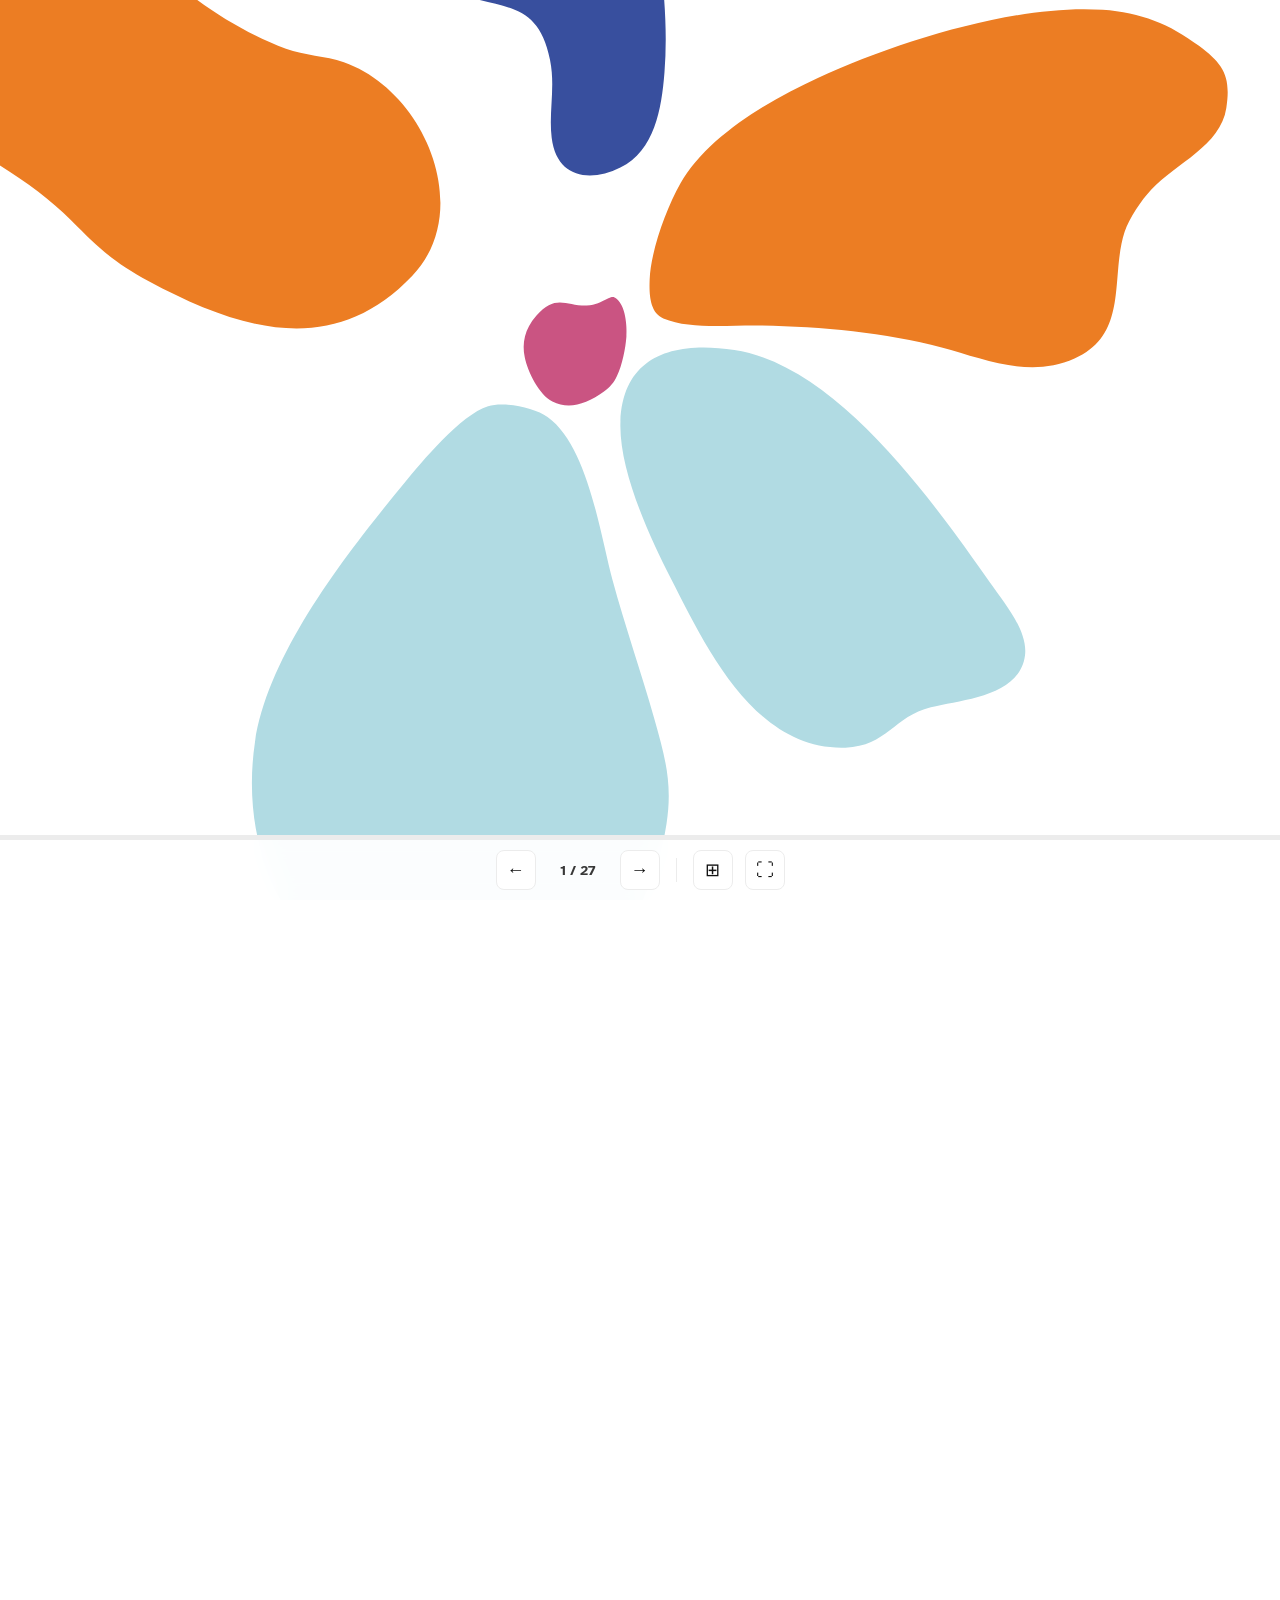
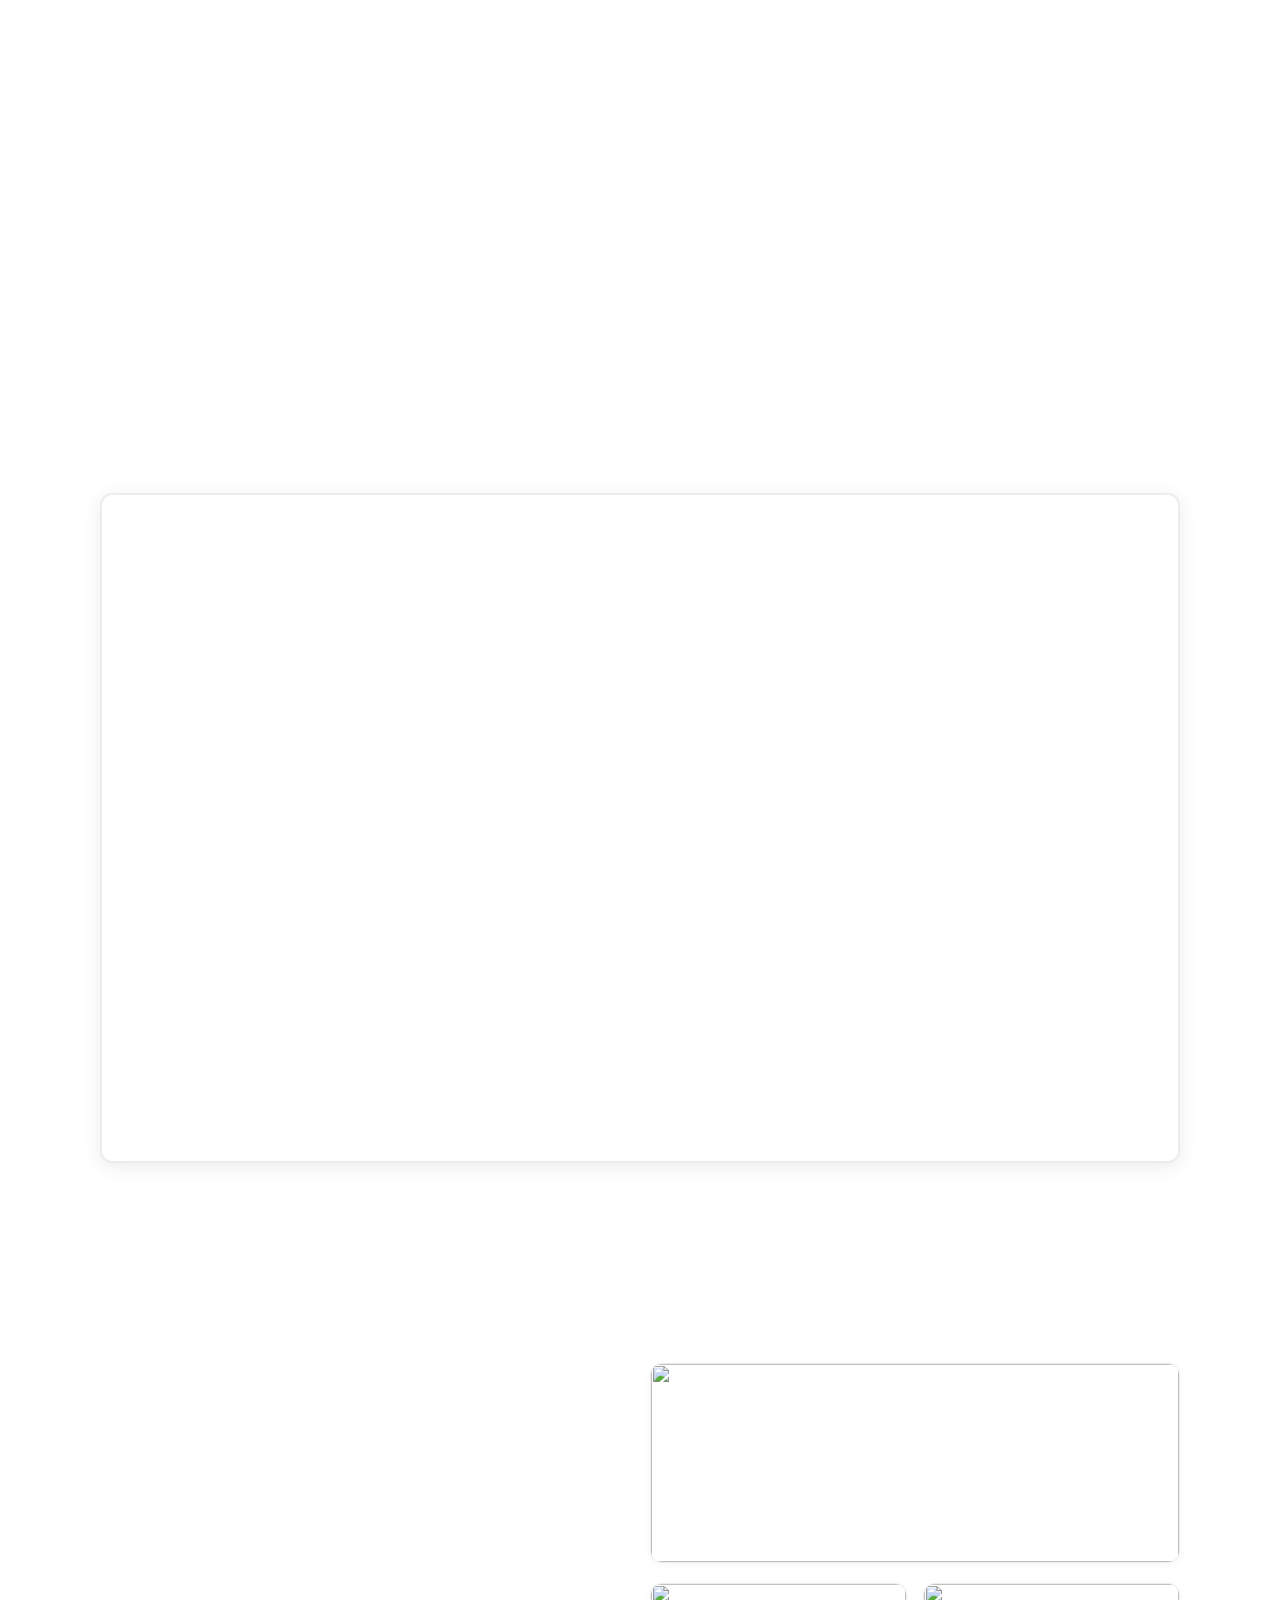
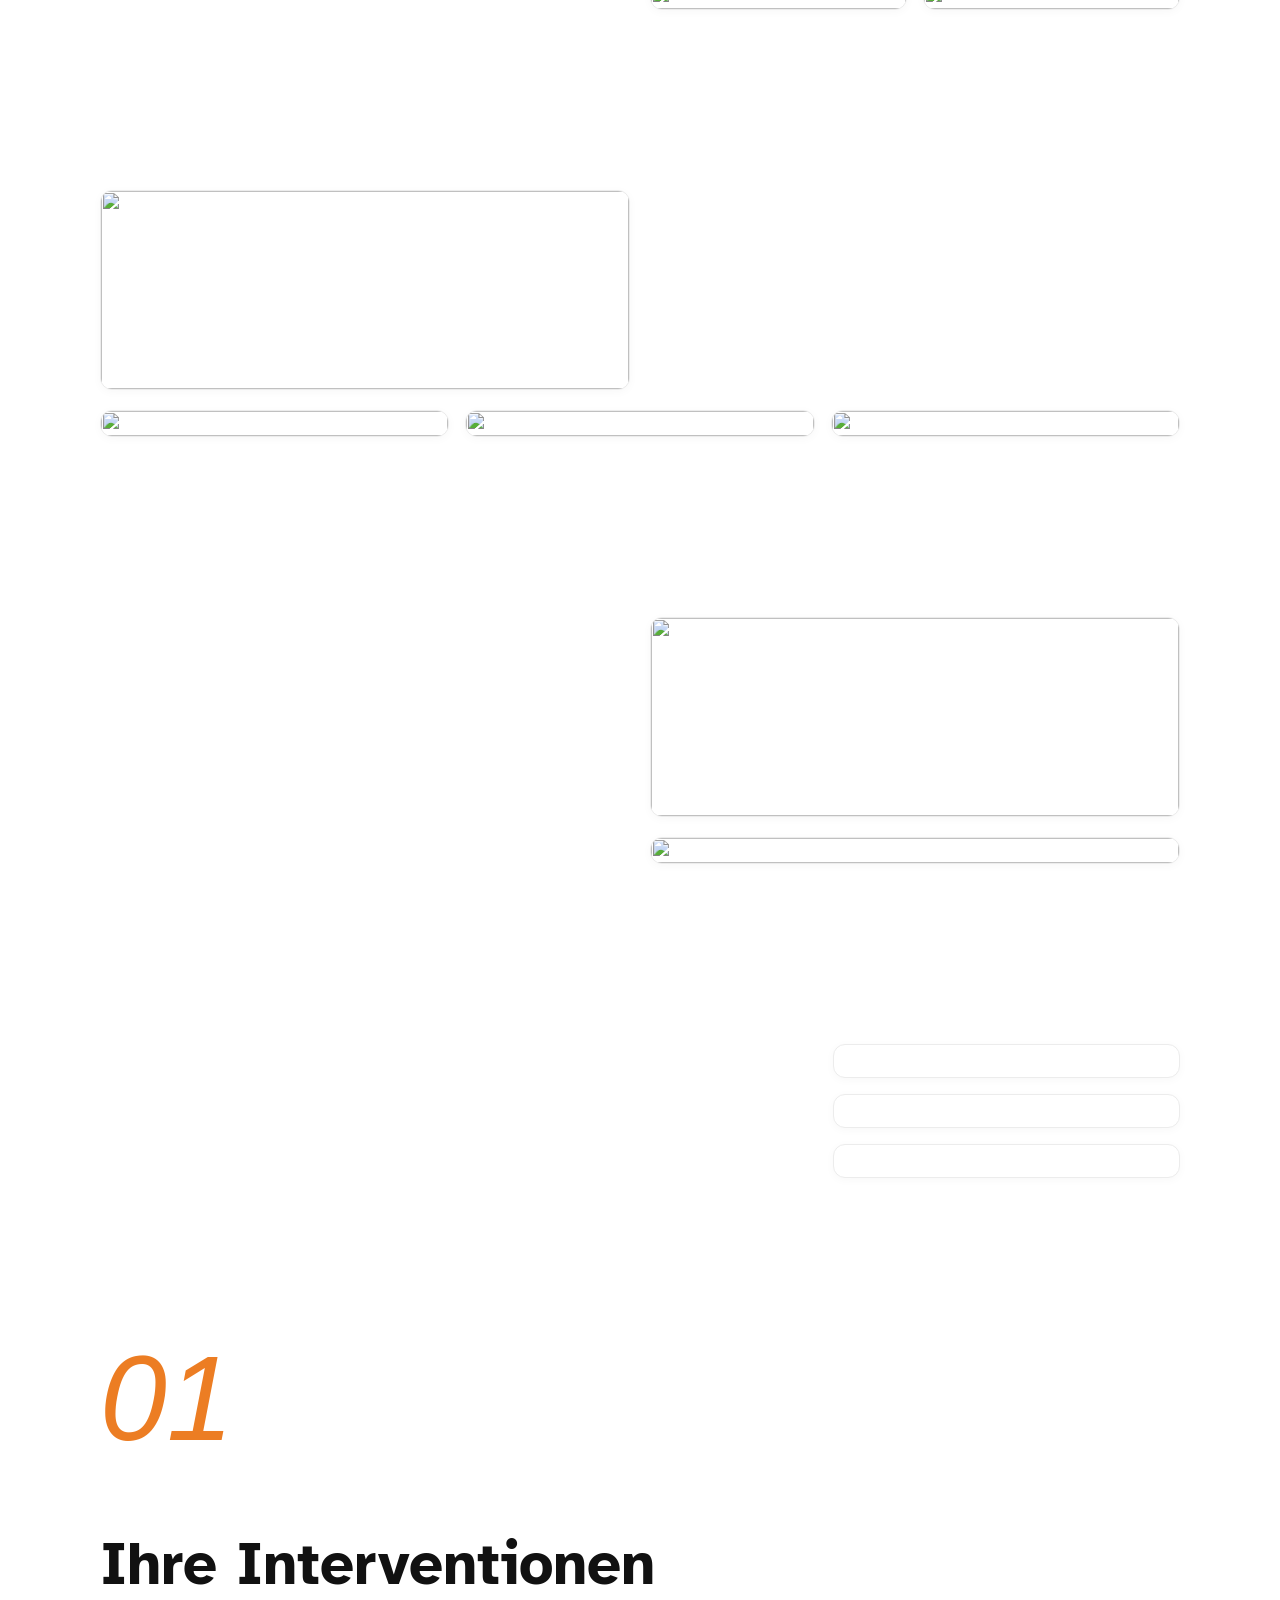
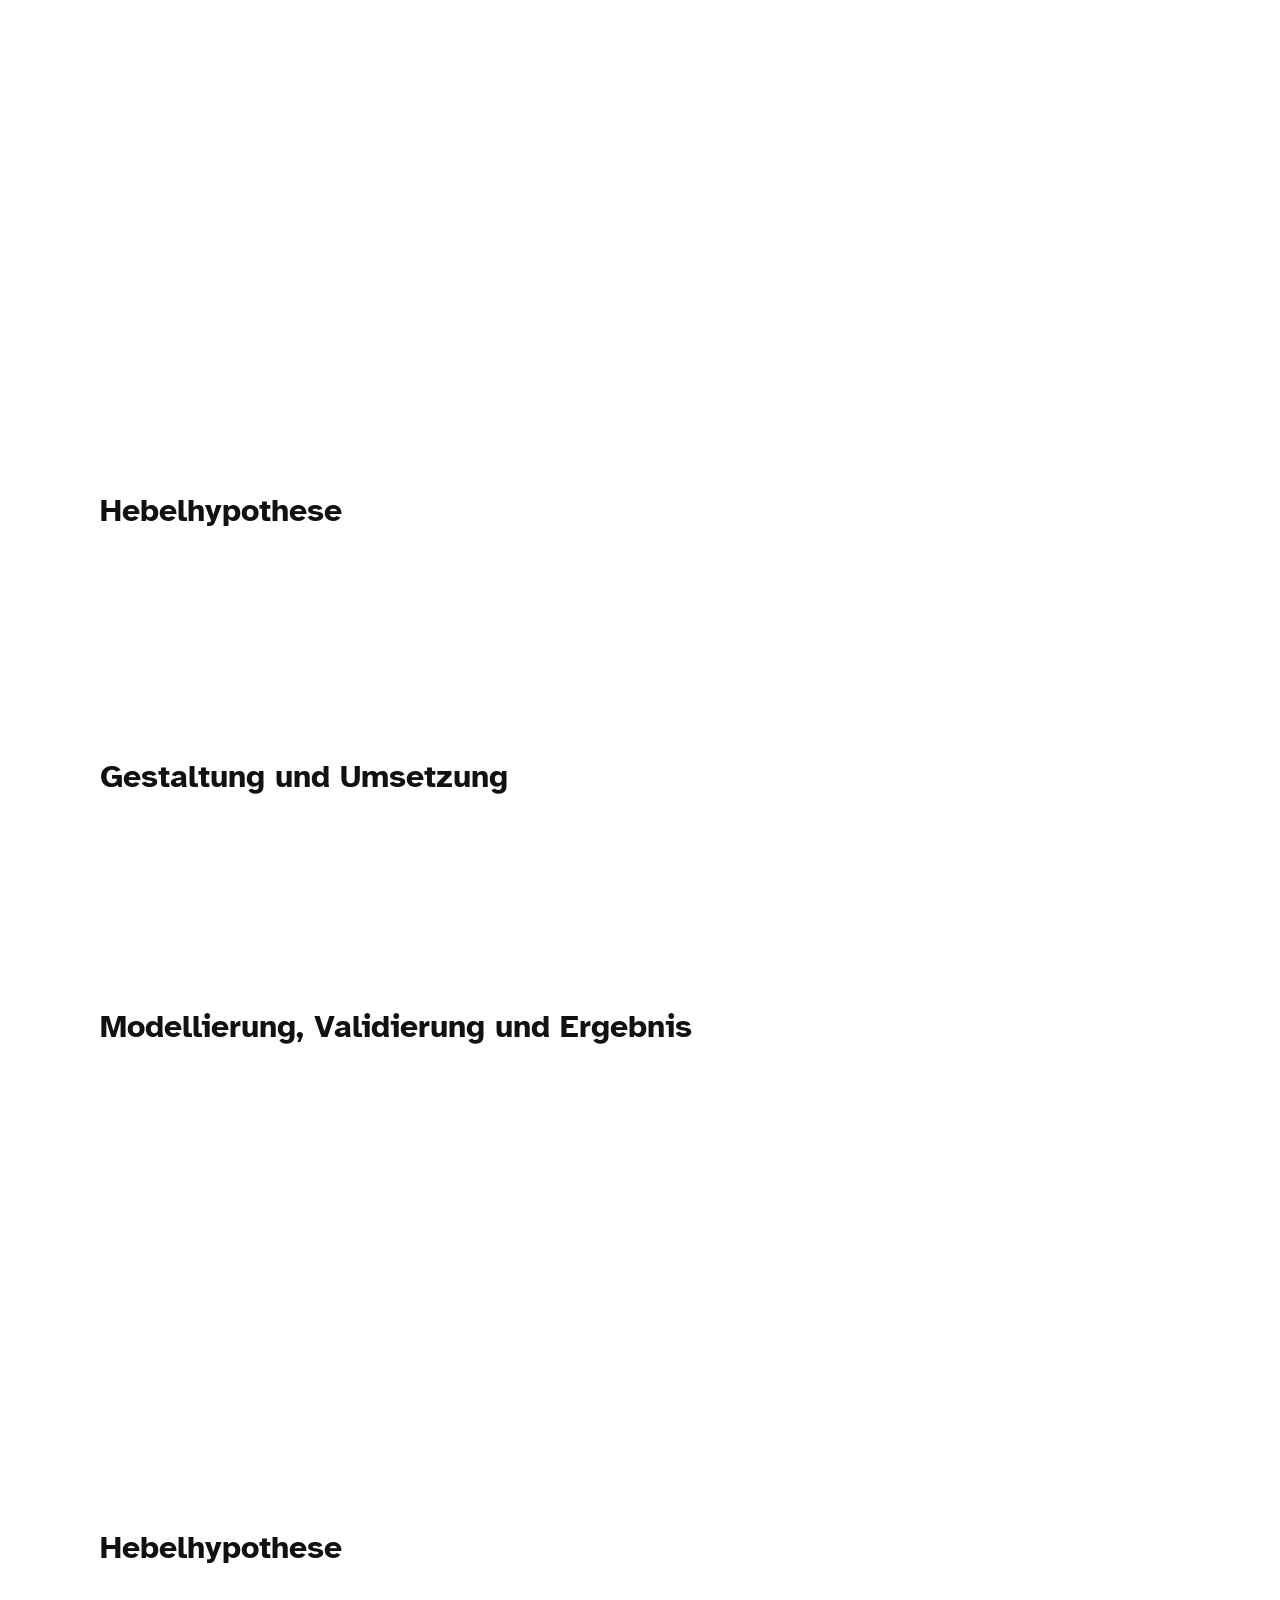
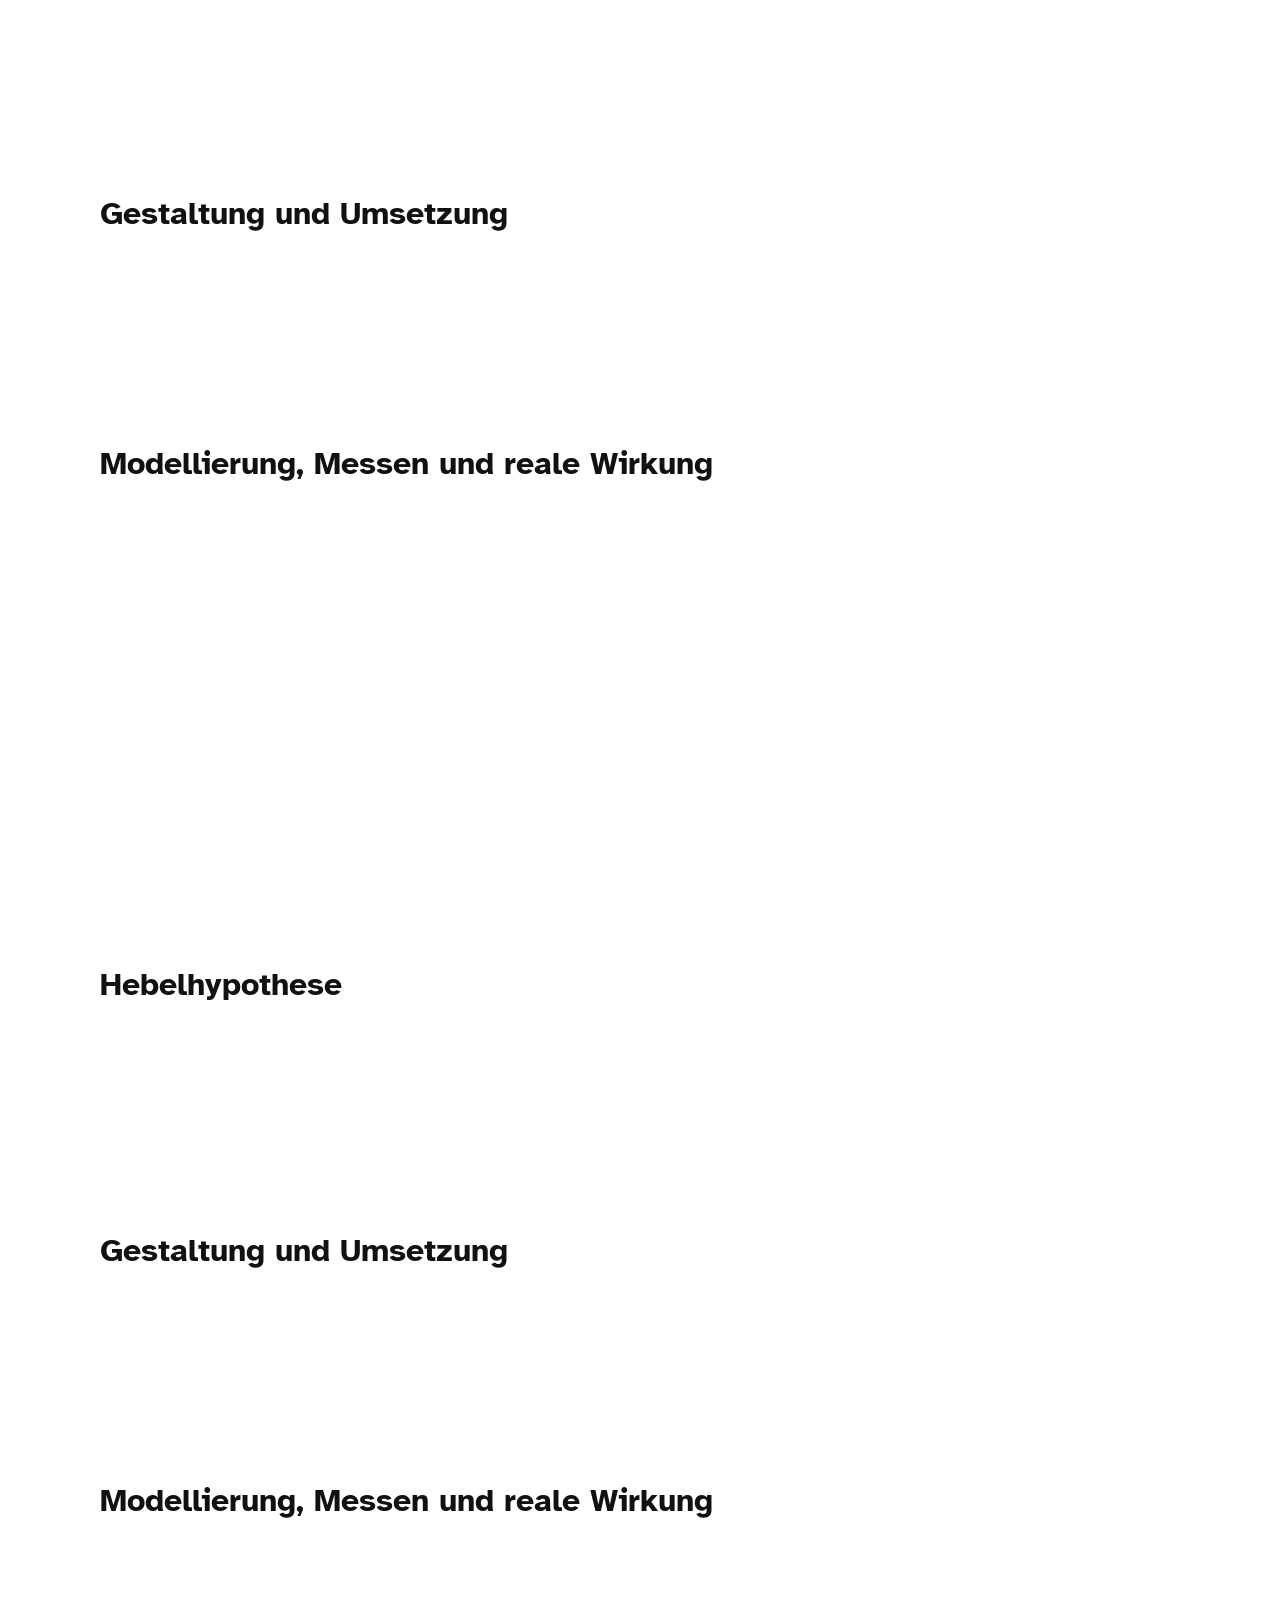
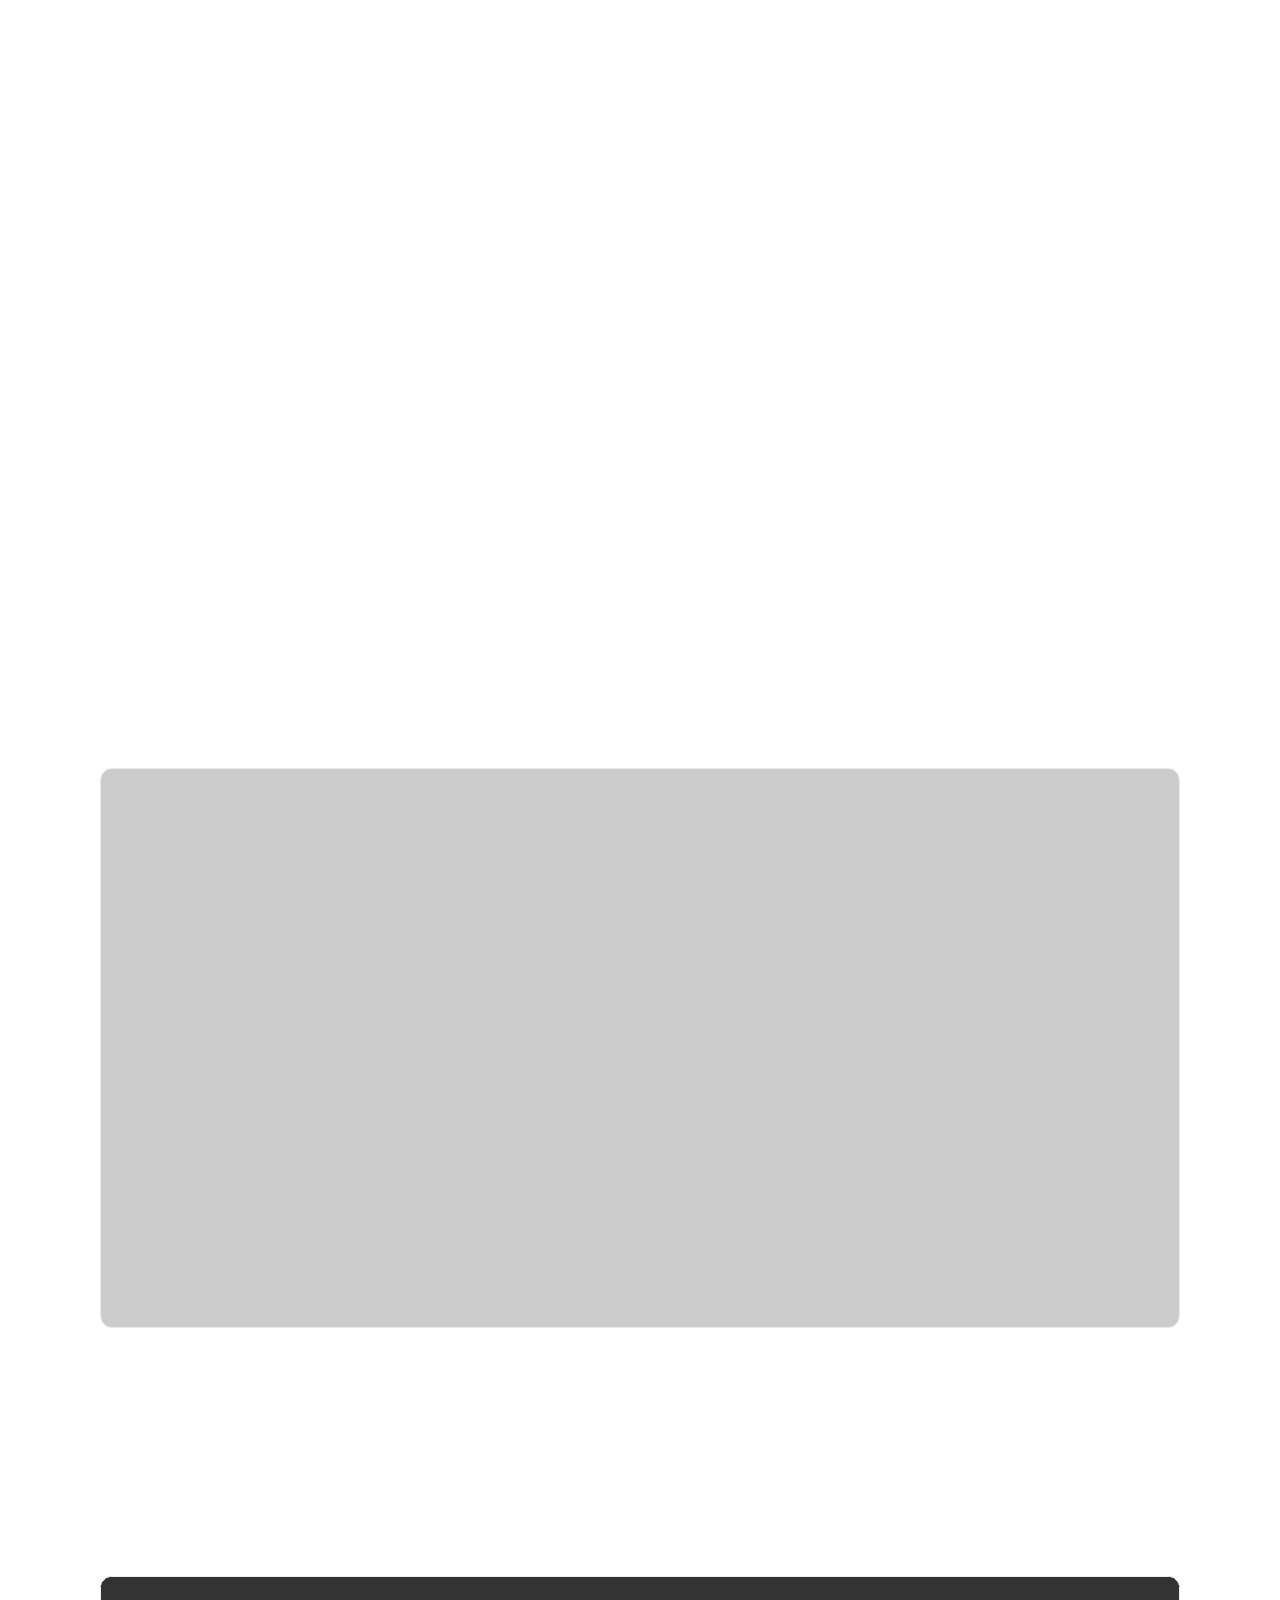
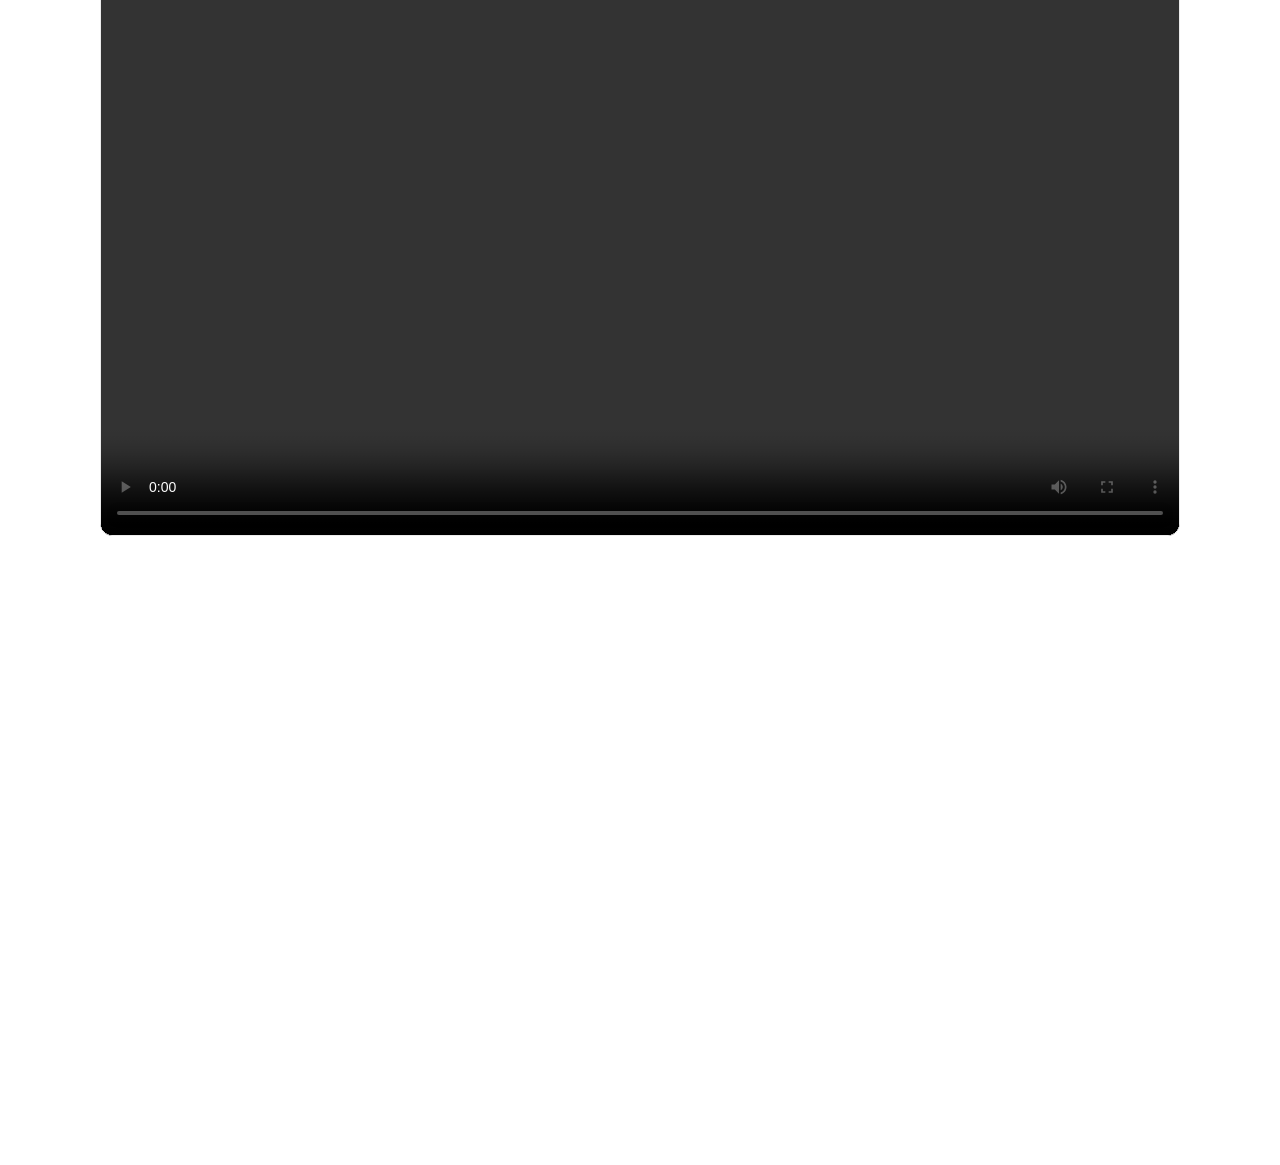
==== index.html @ e3c132ee "Update index.html" ====
<!DOCTYPE html>
<html lang="de">
<head>
  <meta charset="UTF-8">
  <meta name="viewport" content="width=device-width, initial-scale=1.0">
  <title>Räume für jeden – Präsentation</title>

  <!-- Fonts (1:1 von der Original-Website) -->
  <link href="https://fonts.googleapis.com/css2?family=Atkinson+Hyperlegible:ital,wght@0,400;0,700;1,400;1,700&display=swap" rel="stylesheet">
  <link href="https://fonts.googleapis.com/css2?family=IBM+Plex+Serif:ital,wght@0,400;0,600;0,700;1,400&display=swap" rel="stylesheet">
  <link href="https://fonts.googleapis.com/css2?family=Space+Grotesk:wght@400;500;600&display=swap" rel="stylesheet">
  <link href="https://api.fontshare.com/v2/css?f[]=clash-display@400,500,600,700&display=swap" rel="stylesheet">

  <!-- Reveal.js -->
  <link rel="stylesheet" href="https://cdn.jsdelivr.net/npm/reveal.js@4.6.1/dist/reveal.css">
  <link rel="stylesheet" href="https://cdn.jsdelivr.net/npm/reveal.js@4.6.1/dist/theme/white.css">



  <!-- Unser CSS -->
  <link rel="stylesheet" href="presentation.css">

  <script type="module" src="https://ajax.googleapis.com/ajax/libs/model-viewer/4.1.0/model-viewer.min.js"></script>


  
</head>
<body>

  <!-- HERO BACKGROUND (SVG Shapes, 1:1 von der Website) -->
  <div class="hero-bg">
    <svg id="hero-svg" viewBox="0 0 2000 1200" preserveAspectRatio="xMidYMid slice">
      <path class="shape shape-1" d="M963.4,36.83c28.47,2.02,49.78,10.6,71.36,26.75,18.29,13.67,23.85,22.56,20.29,45.99-4.27,28.11-37.12,40.78-55.53,60.44-7.57,8.08-16.54,21.36-19.84,31.52-10.77,33.12,3.61,75.58-37.06,93.74-33.61,15-67.1.11-98.38-8.23-42.08-11.24-91.63-15.65-135.95-16.31-21.26-.32-50.95,3.03-70.24-5.17-10.54-4.48-10.51-19.18-10.15-28.93.76-20.76,12.17-52.13,22.74-71.02,19.22-34.29,65.57-61.72,101.82-78.26,58.1-26.52,147.44-54.99,210.95-50.48h0Z" fill="var(--hero-orange)"/>
      <path class="shape shape-2" d="M445.73,387.94c13.19-16.07,42.34-51.22,62.44-57.42,11.93-3.68,34.37,1.04,44.07,7.94,29.91,21.33,39,86.96,48.14,120.79,9.34,34.53,21.28,68.31,30.95,102.71,7.91,28.1,13.71,48.23,9.03,78.01-11.58,73.68-63.32,141.27-148.49,137.64-113.16-4.83-171.16-98.82-156.32-198.43,9.78-65.6,67.41-139.09,110.18-191.26h-.01Z" fill="var(--hero-lightblue)"/>
      <path class="shape shape-3" d="M211.08-50.36c51.54,19.02,86.07,82.96,127.39,118.57,22.4,19.32,52.71,37.44,80,47.51,13.89,5.14,29.07,5.15,42.92,9.98,59.89,20.95,96.98,109.54,50.71,158.15-57.81,60.71-125.57,41.45-195.22,4.09-26.57-14.25-37.03-24.67-57.77-45.38-52.43-52.4-155.49-93.6-222.86-122.09-16.5-6.96-37.18-13.71-52.54-21.28C-50.37,82.41-50.86,34.12-29.75,8.79,13.71-43.42,146.68-74.16,211.1-50.37h-.02Z" fill="var(--hero-orange)"/>
      <path class="shape shape-4" d="M638.86,143.32c-2.2,27.41-7.28,57.74-32.69,70.47-22.31,11.19-47.25,7.86-50.85-22.05-2.34-19.44,2.88-37.3-1.22-57.73-8.36-41.5-31.65-37.7-61.93-47.12-15.27-4.75-45.08-15.23-53.35-30.32-25.01-45.63,12.33-125.1,58.8-139.03,25.32-7.59,74.59-8.28,95.12,8.1,24.92,19.89,36.41,86.75,41.17,120.94,4.37,31.38,7.55,64.28,4.95,96.76h0Z" fill="var(--hero-darkblue)"/>
      <path class="shape shape-5" d="M606.23,341.69c2.12-49.18,40.07-59.57,84.43-52.79,76.34,11.66,147.26,112.6,189.44,172.34,10.41,14.74,28.22,35.81,25.82,53.99-3.98,30.11-45.91,32.57-69.75,38.37-27.19,6.59-32.57,28.91-63.31,29.91-67.34,2.16-103.15-74.28-129.33-125.56-16.39-32.11-38.79-80.95-37.26-116.26h-.03Z" fill="var(--hero-lightblue)"/>
      <path class="shape shape-6" d="M593.81,319.89c-12.87,9.16-25.79,13.34-37.96,7.17-9.97-5.05-18.39-22.26-20.48-32.81-2.09-10.55-.2-20.77,8.54-30.8,14.38-16.5,22.03-7.17,37.35-7.53,7.12-.17,9.65-2.44,16.09-5.33,3.08-1.38,3.92-1.34,6.03.35,6.55,5.24,7.9,19.48,7.28,28.06-.61,8.5-3.04,20.85-7,29.24-2.36,5-4.92,8.13-9.85,11.64h0Z" fill="var(--hero-pink)"/>
    </svg>
  </div>

  <!-- REVEAL.JS PRÄSENTATION -->
  <div class="reveal" id="presentation">
    <div class="slides">

      <!-- 01: TITEL -->
      <section class="slide-title">
        <div class="slide-content">
          <h1 id="title-main"></h1>
          <p class="subtitle" id="title-sub"></p>
          <p class="meta" id="title-meta"></p>
        </div>
      </section>

      <!-- 02: TEAM RAUM – GRUNDSÄTZE -->
      <section class="slide-principles">
        <div class="slide-content">
          <h2 id="principles-title"></h2>
          <div class="principles-grid" id="principles-grid"></div>
        </div>
      </section>

      <!-- 03: RÜCKBLICK -->
      <section class="slide-content-page">
        <div class="slide-content">
          <h2 id="flashback-title"></h2>
          <ul class="content-list" id="flashback-list"></ul>
        </div>
      </section>

      <!-- 04: PARTNER -->
      <section class="slide-content-page">
        <div class="slide-content">
          <h2 id="partner-title"></h2>
          <div class="partner-card">
            <h3 id="partner-name"></h3>
            <p class="partner-location" id="partner-location"></p>
            <p id="partner-desc"></p>
          </div>
        </div>
      </section>

      <!-- 05: AUSGANGSSITUATION -->
      <section class="slide-content-page">
        <div class="slide-content">
          <h2 id="situation-title"></h2>
          <ul class="content-list" id="situation-list"></ul>
        </div>
      </section>

      <!-- 06: FORSCHUNGSFRAGE -->
      <section class="slide-quote">
        <div class="slide-content">
          <h2 id="rq-title"></h2>
          <p class="quote-text" id="rq-question"></p>
        </div>
      </section>

      <!-- 07: 3 HYPOTHESEN -->
      <section class="slide-hypotheses">
        <div class="slide-content">
          <h2 id="hypotheses-title"></h2>
          <div class="hypotheses-grid" id="hypotheses-grid"></div>
        </div>
      </section>

      <!-- 08: INTERVENTIONSMATRIX -->
      <section class="slide-matrix">
        <div class="slide-content">
          <h2 id="matrix-title"></h2>
          <div class="matrix-legend" id="matrix-legend"></div>
        </div>
      </section>

      <!-- 09: KURZÜBERSICHT (Karten) -->
      <section class="slide-content-page">
        <div class="slide-content">
          <h2 id="overview-title"></h2>
          <div class="interventions-grid" id="interventions-grid"></div>
        </div>
      </section>

      <!-- 09a: LIVE-DEMO (INCEPTION – Website in der Präsentation) -->
      <section class="slide-inception">
        <div class="slide-content">
          <h2 id="inception-title"></h2>
          <div class="inception-frame" id="inception-frame">
            <iframe id="inception-iframe" src="" frameborder="0" allowfullscreen></iframe>
          </div>
        </div>
      </section>

            <!-- ============================================ -->
      <!-- BEISPIEL A: Text links | Bild rechts | 2 Thumbs -->
      <!-- ============================================ -->
      <section class="slide-example">
        <div class="slide-content">
          <div class="example-header">
            <span class="example-number" id="ex1-num"></span>
            <h2 id="ex1-title"></h2>
          </div>
          <div class="example-layout-a">
            <div class="example-text" id="ex1-text"></div>
            <div class="example-media">
              <img id="ex1-media" src="" alt="">
            </div>
            <div class="example-thumbs">
              <div class="example-thumb"><img id="ex1-thumb1" src="" alt=""></div>
              <div class="example-thumb"><img id="ex1-thumb2" src="" alt=""></div>
            </div>
          </div>
        </div>
      </section>

      <!-- ============================================ -->
      <!-- BEISPIEL B: Bild links | Text rechts | 3 Thumbs -->
      <!-- ============================================ -->
      <section class="slide-example">
        <div class="slide-content">
          <div class="example-header">
            <span class="example-number" id="ex2-num"></span>
            <h2 id="ex2-title"></h2>
          </div>
          <div class="example-layout-b">
            <div class="example-media">
              <img id="ex2-media" src="" alt="">
            </div>
            <div class="example-text" id="ex2-text"></div>
            <div class="example-thumbs">
              <div class="example-thumb"><img id="ex2-thumb1" src="" alt=""></div>
              <div class="example-thumb"><img id="ex2-thumb2" src="" alt=""></div>
              <div class="example-thumb"><img id="ex2-thumb3" src="" alt=""></div>
            </div>
          </div>
        </div>
      </section>

      <!-- ============================================ -->
      <!-- BEISPIEL C: Text links | Bild rechts | 1 Thumb -->
      <!-- ============================================ -->
      <section class="slide-example">
        <div class="slide-content">
          <div class="example-header">
            <span class="example-number" id="ex3-num"></span>
            <h2 id="ex3-title"></h2>
          </div>
          <div class="example-layout-c">
            <div class="example-text" id="ex3-text"></div>
            <div class="example-media">
              <img id="ex3-media" src="" alt="">
            </div>
            <div class="example-thumbs">
              <div class="example-thumb"><img id="ex3-thumb1" src="" alt=""></div>
            </div>
          </div>
        </div>
      </section>

      <!-- ============================================ -->
      <!-- BEISPIEL D: Text links | Text mitte | Boxen rechts -->
      <!-- ============================================ -->
      <section class="slide-example">
        <div class="slide-content">
          <div class="example-header">
            <span class="example-number" id="ex4-num"></span>
            <h2 id="ex4-title"></h2>
          </div>
          <div class="example-layout-d">
            <div class="example-text" id="ex4-text"></div>
            <div class="example-text-2" id="ex4-text2"></div>
            <div class="example-boxes">
              <div class="example-card" id="ex4-box1"></div>
              <div class="example-card" id="ex4-box2"></div>
              <div class="example-card" id="ex4-box3"></div>
            </div>
          </div>
        </div>
      </section>

      <!-- 10: SECTION – IHRE INTERVENTIONEN -->
      <section class="slide-section">
        <div class="slide-content">
          <span class="section-number">01</span>
          <h2>Ihre Interventionen</h2>
        </div>
      </section>

      <!-- 11: INTERVENTION 1 – INTRO -->
      <section class="slide-intervention-intro">
        <div class="slide-content">
          <div class="intervention-badge" id="int1-badge"></div>
          <h2 id="int1-title"></h2>
          <div class="intervention-categories" id="int1-categories"></div>
        </div>
      </section>

      <!-- 12: INTERVENTION 1 – HEBELHYPOTHESE -->
      <section class="slide-intervention-hypothesis">
        <div class="slide-content">
          <h3>Hebelhypothese</h3>
          <p class="hypothesis-text" id="int1-hypothesis"></p>
        </div>
      </section>

      <!-- 13: INTERVENTION 1 – GESTALTUNG UND UMSETZUNG -->
      <section class="slide-intervention-design">
        <div class="slide-content">
          <h3>Gestaltung und Umsetzung</h3>
          <div class="design-content" id="int1-design"></div>
        </div>
      </section>

      <!-- 14: INTERVENTION 1 – MODELLIERUNG, VALIDIERUNG UND ERGEBNIS -->
      <section class="slide-intervention-results">
        <div class="slide-content">
          <h3>Modellierung, Validierung und Ergebnis</h3>
          <div class="results-grid" id="int1-results"></div>
        </div>
      </section>

      <!-- 15: INTERVENTION 2 – INTRO -->
      <section class="slide-intervention-intro">
        <div class="slide-content">
          <div class="intervention-badge" id="int2-badge"></div>
          <h2 id="int2-title"></h2>
          <div class="intervention-categories" id="int2-categories"></div>
        </div>
      </section>

      <!-- 16: INTERVENTION 2 – HEBELHYPOTHESE -->
      <section class="slide-intervention-hypothesis">
        <div class="slide-content">
          <h3>Hebelhypothese</h3>
          <p class="hypothesis-text" id="int2-hypothesis"></p>
        </div>
      </section>

      <!-- 17: INTERVENTION 2 – GESTALTUNG UND UMSETZUNG -->
      <section class="slide-intervention-design">
        <div class="slide-content">
          <h3>Gestaltung und Umsetzung</h3>
          <div class="design-content" id="int2-design"></div>
        </div>
      </section>

      <!-- 18: INTERVENTION 2 – MODELLIERUNG, MESSEN UND REALE WIRKUNG -->
      <section class="slide-intervention-results">
        <div class="slide-content">
          <h3>Modellierung, Messen und reale Wirkung</h3>
          <div class="results-grid" id="int2-results"></div>
        </div>
      </section>

      <!-- 19: INTERVENTION 3 – INTRO -->
      <section class="slide-intervention-intro">
        <div class="slide-content">
          <div class="intervention-badge" id="int3-badge"></div>
          <h2 id="int3-title"></h2>
          <div class="intervention-categories" id="int3-categories"></div>
        </div>
      </section>

      <!-- 20: INTERVENTION 3 – HEBELHYPOTHESE -->
      <section class="slide-intervention-hypothesis">
        <div class="slide-content">
          <h3>Hebelhypothese</h3>
          <p class="hypothesis-text" id="int3-hypothesis"></p>
        </div>
      </section>

      <!-- 21: INTERVENTION 3 – GESTALTUNG UND UMSETZUNG -->
      <section class="slide-intervention-design">
        <div class="slide-content">
          <h3>Gestaltung und Umsetzung</h3>
          <div class="design-content" id="int3-design"></div>
        </div>
      </section>

      <!-- 22: INTERVENTION 3 – MODELLIERUNG, MESSEN UND REALE WIRKUNG -->
      <section class="slide-intervention-results">
        <div class="slide-content">
          <h3>Modellierung, Messen und reale Wirkung</h3>
          <div class="results-grid" id="int3-results"></div>
        </div>
      </section>

      <!-- 23: GOLDNUGGETS -->
      <section class="slide-goldnuggets">
        <div class="slide-content">
          <h2 id="nuggets-title"></h2>
          <div class="nuggets-grid" id="nuggets-grid"></div>
        </div>
      </section>

      <!-- 24: TEAMPROZESS -->
      <section class="slide-teamprocess">
        <div class="slide-content">
          <h2 id="team-title"></h2>
          <div class="process-timeline" id="team-timeline"></div>
        </div>
      </section>

      <!-- 25: SCHLUSSFORMULIERUNG -->
      <section class="slide-conclusion">
        <div class="slide-content">
          <h2 id="conclusion-title"></h2>
          <p class="conclusion-statement" id="conclusion-statement"></p>
          <div class="key-learnings" id="conclusion-learnings"></div>
        </div>
      </section>

      <!-- 25a: 3D-MODELLE -->
<section class="slide-3d">
  <div class="slide-content">

      <h2 id="modelviewer-title"></h2>

      <p id="modelviewer-description"></p>

      <model-viewer
          id="model-viewer"
          camera-controls
          auto-rotate
          shadow-intensity="1"
          exposure="1"
          interaction-prompt="auto">
      </model-viewer>

      <div id="model-buttons" class="model-buttons"></div>

  </div>
</section>

      <!-- 25b: VIDEO-PLAYER -->
      <section class="slide-video">
        <div class="slide-content">

          <h2 id="video-title"></h2>

          <p id="video-description"></p>

          <video id="video-player" controls></video>

        </div>
      </section>

      <!-- 25c: BILDER-GALERIE (NEU) -->
      <!-- ============================================ -->
      <!-- NEU: Galerie-Folie                           -->
      <!-- Genau das gleiche Muster wie slide-3d/video  -->
      <!-- ============================================ -->
      <section class="slide-gallery">
        <div class="slide-content">

          <!-- Überschrift (wird aus presentation-data.js gefüllt) -->
          <h2 id="gallery-title"></h2>

          <!-- Beschreibungstext unter der Überschrift -->
          <p id="gallery-description"></p>

          <!-- Hier werden die Bilder automatisch eingefügt -->
          <div id="gallery-grid" class="gallery-grid"></div>

        </div>
      </section>

      <!-- 26: AUSBLICK -->
      <section class="slide-closing">
        <div class="slide-content">
          <h2 id="outlook-title"></h2>
          <ul class="outlook-list" id="outlook-list"></ul>
          <p class="closing-thanks" id="outlook-thanks"></p>
          <p class="closing-contact" id="outlook-contact"></p>
        </div>
      </section>

    </div>
  </div>

  <!-- NAVIGATION UI -->
  <div class="nav-ui">
    <div class="progress-bar">
      <div class="progress-fill" id="progress-fill"></div>
    </div>
    <div class="nav-controls">
      <button class="nav-btn" id="prev-btn" title="Vorherige (←)">←</button>
      <span class="slide-counter" id="slide-counter">1 / 27</span>
      <button class="nav-btn" id="next-btn" title="Nächste (→)">→</button>
      <span class="nav-divider"></span>
      <button class="nav-btn" id="overview-btn" title="Übersicht (O)">⊞</button>
      <button class="nav-btn" id="fullscreen-btn" title="Vollbild (F)">⛶</button>
    </div>
  </div>

  <!-- LIGHTBOX (Vollbild-Bildansicht) -->
  <!-- Wird per JavaScript eingeblendet wenn man auf ein Galerie-Bild klickt -->
  <div id="gallery-lightbox" class="gallery-lightbox">
    <div class="gallery-lightbox-close" onclick="closeLightbox()">&times;</div>
    <div class="gallery-lightbox-prev" onclick="prevLightbox()">&#8592;</div>
    <img id="gallery-lightbox-img" src="" alt="">
    <div class="gallery-lightbox-next" onclick="nextLightbox()">&#8594;</div>
  </div>

  <!-- SCRIPTS -->
  <script src="https://cdn.jsdelivr.net/npm/reveal.js@4.6.1/dist/reveal.js"></script>
  <script src="presentation-data.js"></script>
  <script src="presentation-data-simple.js"></script>
  <script src="presentation.js"></script>
</body>
</html>
---- presentation.css ----
/* ═══════════════════════════════════════════════════════════════
   PRÄSENTATION CSS – Team Raum
   Look & Feel 1:1 von der Original-Website übernommen
   ═══════════════════════════════════════════════════════════════ */

:root {
  --text: #111;
  --muted: #383838;
  --border: #ececec;
  --bg-soft: #f7f7f7;

  --status-progress: #6a94ff;
  --status-hold: #f8cb00;
  --status-done: #afef73;
  --status-stop: #FF5A2F;

  --kategorie-support: #b1bfe0;

  --hero-lightblue: #b1dbe3;
  --hero-orange: #ec7d23;
  --hero-pink: #ca5482;
  --hero-darkblue: #384f9e;
}

* { box-sizing: border-box; }

body {
  margin: 0;
  background: transparent;
  font-family: 'Atkinson Hyperlegible', sans-serif;
  color: var(--text);
  overflow: hidden;
}

/* ── HERO BACKGROUND (SVG Shapes) ──────────────────────────── */
.hero-bg {
  position: fixed;
  inset: 0;
  overflow: hidden;
  z-index: 0;
  pointer-events: none;
}

.hero-bg svg {
  position: absolute;
  left: 0;
  top: 0;
  transform-origin: top left;
  transform: translateY(-40px) scale(1.8);
  opacity: 1;
  width: 100%;
  height: 100%;
  display: block;
  transition: transform 1.2s cubic-bezier(0.23, 1, 0.32, 1);
}

.hero-bg svg .shape {
  transition: transform 1.2s cubic-bezier(0.23, 1, 0.32, 1);
}

/* ── INDIVIDUELLE SHAPE-ANPASSUNGEN (Feedback) ────────────── */

/* Orange Form oben links → weiter nach oben links weg */
.shape-3 {
  transform: translate(-60px, -50px);
}

/* Dunkelblaue Form oben → weiter nach oben weg */
.shape-4 {
  transform: translate(0, -60px);
}

/* ── REVEAL BASE ──────────────────────────────────────────── */
.reveal {
  background: transparent !important;
  font-family: 'Atkinson Hyperlegible', sans-serif;
  color: var(--text);
  transition: opacity 0.15s ease;
}

.reveal .slides {
  text-align: left;
}

.reveal section {
  padding: 80px 100px;
  box-sizing: border-box;
}

.reveal h1, .reveal h2, .reveal h3 {
  font-family: 'Atkinson Hyperlegible', sans-serif;
  text-transform: none;
  color: var(--text);
  text-align: left;
}

.reveal h1 {
  font-size: 70px;
  font-weight: 700;
  margin-bottom: 16px;
  line-height: 1.1;
}

.reveal h2 {
  font-size: 48px;
  font-weight: 700;
  margin-bottom: 30px;
  line-height: 1.2;
}

.reveal h3 {
  font-size: 32px;
  font-weight: 700;
  margin-bottom: 20px;
  line-height: 1.2;
}

.reveal p {
  font-size: 22px;
  line-height: 1.6;
  color: var(--muted);
  margin: 0 0 16px;
}

.reveal ul, .reveal ol {
  font-size: 22px;
  line-height: 1.8;
  color: var(--muted);
}

.reveal li {
  margin-bottom: 8px;
}

/* ── SLIDE: TITLE ─────────────────────────────────────────── */
.slide-title .slide-content {
  display: flex;
  flex-direction: column;
  justify-content: center;
  height: 100%;
}

.slide-title h1 {
  font-size: 80px;
}

.slide-title .subtitle {
  font-size: 36px;
  font-weight: 600;
  color: var(--text);
  margin-top: 8px;
}

.slide-title .meta {
  font-size: 18px;
  color: var(--muted);
  margin-top: 40px;
  text-transform: uppercase;
  letter-spacing: 1px;
}

/* ── SLIDE: SECTION DIVIDER ───────────────────────────────── */
.slide-section .slide-content {
  display: flex;
  flex-direction: column;
  justify-content: center;
  height: 100%;
}

.slide-section .section-number {
  font-family: 'IBM Plex Sans', sans-serif;
  font-size: 120px;
  font-weight: 400;
  font-style: italic;
  color: var(--hero-orange);
  display: block;
  line-height: 1;
  margin-bottom: 20px;
}

.slide-section h2 {
  font-size: 60px;
}

/* ── SLIDE: CONTENT PAGE ──────────────────────────────────── */
.slide-content-page .slide-content {
  max-width: 1200px;
}

.content-list {
  list-style: none;
  padding: 0;
  margin: 0;
}

.content-list li {
  font-size: 24px;
  line-height: 1.6;
  color: var(--muted);
  padding: 12px 0;
  border-bottom: 1px solid var(--border);
}

.content-list li:last-child {
  border-bottom: none;
}

/* ── SLIDE: QUOTE ────────────────────────────────────────── */
.slide-quote .slide-content {
  display: flex;
  flex-direction: column;
  justify-content: center;
  height: 100%;
  max-width: 1200px;
}

.quote-text {
  font-family: 'IBM Plex Sans', sans-serif;
  font-size: 42px;
  font-style: italic;
  line-height: 1.4;
  color: var(--text);
  margin-top: 20px;
  padding-left: 40px;
  border-left: 4px solid var(--hero-orange);
}

/* ── SLIDE: PRINCIPLES GRID ──────────────────────────────── */
.principles-grid {
  display: grid;
  grid-template-columns: repeat(3, 1fr);
  gap: 30px;
  margin-top: 20px;
}

.principle-card {
  background: #fff;
  border: 1px solid var(--border);
  border-radius: 12px;
  padding: 32px 24px;
  box-shadow: 0 4px 20px rgba(0,0,0,0.05);
}

.principle-card .icon-circle {
  width: 56px;
  height: 56px;
  border-radius: 50%;
  display: flex;
  align-items: center;
  justify-content: center;
  font-size: 24px;
  margin-bottom: 16px;
}

.principle-card h3 {
  font-size: 28px;
  margin-bottom: 12px;
}

.principle-card p {
  font-size: 18px;
  line-height: 1.5;
}

/* ── SLIDE: HYPOTHESES ────────────────────────────────────── */
.hypotheses-grid {
  display: grid;
  grid-template-columns: repeat(3, 1fr);
  gap: 30px;
  margin-top: 20px;
}

.hypothesis-card {
  background: #fff;
  border: 1px solid var(--border);
  border-radius: 12px;
  padding: 32px 24px;
  box-shadow: 0 4px 20px rgba(0,0,0,0.05);
}

.hypothesis-card .hypo-number {
  font-family: 'IBM Plex Sans', sans-serif;
  font-size: 64px;
  font-weight: 600;
  font-style: italic;
  color: var(--hero-orange);
  line-height: 1;
  margin-bottom: 16px;
}

.hypothesis-card h3 {
  font-size: 24px;
  margin-bottom: 12px;
}

.hypothesis-card p {
  font-size: 18px;
  line-height: 1.5;
}

/* ── SLIDE: MATRIX ───────────────────────────────────────── */
.matrix-legend {
  display: flex;
  flex-direction: column;
  gap: 16px;
  margin-top: 20px;
}

.matrix-item {
  display: flex;
  align-items: center;
  gap: 16px;
  padding: 16px 24px;
  background: #fff;
  border: 1px solid var(--border);
  border-radius: 12px;
  box-shadow: 0 2px 10px rgba(0,0,0,0.03);
}

.matrix-color {
  width: 48px;
  height: 48px;
  border-radius: 8px;
  flex-shrink: 0;
}

.matrix-item .matrix-name {
  font-size: 22px;
  font-weight: 600;
  color: var(--text);
}

.matrix-item .matrix-desc {
  font-size: 18px;
  color: var(--muted);
  margin-left: auto;
}

/* ── SLIDE: INTERVENTIONS OVERVIEW ────────────────────────── */
.interventions-grid {
  display: grid;
  grid-template-columns: repeat(auto-fill, minmax(280px, 1fr));
  gap: 30px;
  margin-top: 20px;
}

.intervention-card {
  cursor: pointer;
  transition: 0.45s cubic-bezier(0.23, 1, 0.32, 1);
  background: #fff;
  border-radius: 12px;
  overflow: hidden;
  box-shadow: 0 2px 10px rgba(0,0,0,0.03);
}

.intervention-card:hover {
  transform: translateY(-8px) scale(1.03);
}

.intervention-card img {
  width: 100%;
  height: 240px;
  object-fit: cover;
  filter: grayscale(100%);
  transition: 0.6s ease;
}

.intervention-card:hover img {
  filter: grayscale(0%);
}

.intervention-card .card-content {
  padding: 16px;
}

.intervention-card .kategorie {
  display: inline-block;
  margin-right: 6px;
  margin-bottom: 6px;
  padding: 4px 10px;
  color: #fff;
  border-radius: 999px;
  font-size: 11px;
  text-transform: uppercase;
}

.intervention-card h3 {
  font-size: 22px;
  margin: 8px 0 6px;
}

.intervention-card .status {
  display: inline-flex;
  align-items: center;
  gap: 6px;
  font-size: 11px;
  text-transform: uppercase;
}

.intervention-card .status::before {
  content: "";
  width: 8px;
  height: 8px;
  border-radius: 50%;
}

.status[data-status="in umsetzung"]::before { background: var(--status-progress); }
.status[data-status="pausiert"]::before { background: var(--status-hold); }
.status[data-status="abgeschlossen"]::before { background: var(--status-done); }
.status[data-status="wird nicht umgesetzt"]::before { background: var(--status-stop); }

/* ── SLIDE: INCEPTION (Live Website im iframe) ────────────── */
.slide-inception .slide-content {
  display: flex;
  flex-direction: column;
  height: 100%;
  padding-bottom: 20px;
}

.slide-inception h2 {
  font-size: 36px;
  margin-bottom: 16px;
  flex-shrink: 0;
}

.inception-frame {
  border: 2px solid var(--border);
  border-radius: 12px;
  overflow: hidden;
  position: relative;
  background: #fff;
  box-shadow: 0 4px 20px rgba(0,0,0,0.08);
  height: 670px;
  width: 100%;
}

.inception-frame iframe {
  width: 100%;
  height: 100%;
  border: none;
  display: block;
}

/* ── SLIDE: INTERVENTION INTRO ───────────────────────────── */
.slide-intervention-intro .slide-content {
  display: flex;
  flex-direction: column;
  justify-content: center;
  height: 100%;
}

.intervention-badge {
  font-family: 'IBM Plex Sans', sans-serif;
  font-size: 80px;
  font-weight: 600;
  font-style: italic;
  color: var(--hero-orange);
  line-height: 1;
  margin-bottom: 20px;
}

.intervention-categories {
  margin-top: 20px;
  display: flex;
  gap: 10px;
  flex-wrap: wrap;
}

.intervention-categories .kategorie {
  display: inline-block;
  padding: 6px 14px;
  color: #fff;
  border-radius: 999px;
  font-size: 14px;
  text-transform: uppercase;
}

/* ── SLIDE: INTERVENTION HYPOTHESIS ──────────────────────── */
.slide-intervention-hypothesis .slide-content {
  display: flex;
  flex-direction: column;
  justify-content: center;
  height: 100%;
  max-width: 1200px;
}

.hypothesis-text {
  font-family: 'IBM Plex Sans', sans-serif;
  font-size: 36px;
  font-style: italic;
  line-height: 1.4;
  color: var(--text);
  margin-top: 20px;
  padding-left: 40px;
  border-left: 4px solid var(--hero-orange);
}

/* ── SLIDE: INTERVENTION DESIGN ───────────────────────────── */
.slide-intervention-design .slide-content {
  max-width: 1200px;
}

.design-content {
  margin-top: 20px;
}

.design-concept {
  font-size: 24px;
  line-height: 1.6;
  color: var(--muted);
  margin-bottom: 30px;
  padding: 20px;
  background: #fff;
  border-left: 4px solid var(--hero-lightblue);
  border-radius: 0 12px 12px 0;
}

.design-steps {
  list-style: none;
  padding: 0;
  counter-reset: step;
}

.design-steps li {
  counter-increment: step;
  font-size: 22px;
  line-height: 1.6;
  color: var(--muted);
  padding: 16px 0 16px 60px;
  position: relative;
  border-bottom: 1px solid var(--border);
}

.design-steps li:last-child {
  border-bottom: none;
}

.design-steps li::before {
  content: counter(step);
  position: absolute;
  left: 0;
  top: 16px;
  width: 40px;
  height: 40px;
  border-radius: 50%;
  background: var(--hero-orange);
  color: #fff;
  font-size: 18px;
  font-weight: 700;
  display: flex;
  align-items: center;
  justify-content: center;
}

/* ── SLIDE: INTERVENTION RESULTS ──────────────────────────── */
.slide-intervention-results .slide-content {
  max-width: 1200px;
}

.results-grid {
  display: grid;
  grid-template-columns: repeat(3, 1fr);
  gap: 24px;
  margin-top: 20px;
}

.result-card {
  background: #fff;
  border: 1px solid var(--border);
  border-radius: 12px;
  padding: 28px 24px;
  box-shadow: 0 4px 20px rgba(0,0,0,0.05);
}

.result-card .result-label {
  font-size: 14px;
  font-weight: 700;
  text-transform: uppercase;
  letter-spacing: 1px;
  color: var(--hero-orange);
  margin-bottom: 12px;
}

.result-card .result-text {
  font-size: 20px;
  line-height: 1.5;
  color: var(--muted);
}

/* ── SLIDE: GOLDNUGGETS ──────────────────────────────────── */
.nuggets-grid {
  display: grid;
  grid-template-columns: repeat(2, 1fr);
  gap: 24px;
  margin-top: 20px;
}

.nugget-card {
  background: #fff;
  border: 1px solid var(--border);
  border-radius: 12px;
  padding: 28px 24px;
  box-shadow: 0 4px 20px rgba(0,0,0,0.05);
  position: relative;
  overflow: hidden;
}

.nugget-card::before {
  content: "";
  position: absolute;
  top: 0;
  left: 0;
  width: 6px;
  height: 100%;
  background: var(--hero-orange);
}

.nugget-card h3 {
  font-size: 24px;
  margin-bottom: 12px;
}

.nugget-card p {
  font-size: 20px;
  line-height: 1.5;
}

/* ── SLIDE: TEAMPROCESS ───────────────────────────────────── */
.process-timeline {
  display: grid;
  grid-template-columns: repeat(4, 1fr);
  gap: 20px;
  margin-top: 30px;
}

.phase-card {
  background: #fff;
  border: 1px solid var(--border);
  border-radius: 12px;
  padding: 24px 20px;
  box-shadow: 0 4px 20px rgba(0,0,0,0.05);
  position: relative;
}

.phase-card .phase-number {
  font-family: 'IBM Plex Sans', sans-serif;
  font-size: 48px;
  font-weight: 600;
  font-style: italic;
  color: var(--hero-lightblue);
  line-height: 1;
  margin-bottom: 12px;
}

.phase-card .phase-title {
  font-size: 20px;
  font-weight: 700;
  margin-bottom: 12px;
  color: var(--text);
}

.phase-card .phase-activities {
  list-style: none;
  padding: 0;
  margin: 0;
}

.phase-card .phase-activities li {
  font-size: 16px;
  line-height: 1.5;
  color: var(--muted);
  padding: 4px 0;
}

/* ── SLIDE: CONCLUSION ───────────────────────────────────── */
.slide-conclusion .slide-content {
  max-width: 1200px;
}

.conclusion-statement {
  font-family: 'IBM Plex Sans', sans-serif;
  font-size: 36px;
  font-style: italic;
  line-height: 1.4;
  color: var(--text);
  margin: 20px 0 40px;
  padding-left: 40px;
  border-left: 4px solid var(--hero-orange);
}

.key-learnings {
  list-style: none;
  padding: 0;
  margin: 0;
}

.key-learnings li {
  font-size: 22px;
  line-height: 1.6;
  color: var(--muted);
  padding: 16px 0;
  border-bottom: 1px solid var(--border);
}

.key-learnings li:last-child {
  border-bottom: none;
}

/* ── SLIDE: CLOSING ──────────────────────────────────────── */
.slide-closing .slide-content {
  display: flex;
  flex-direction: column;
  justify-content: center;
  height: 100%;
  max-width: 1200px;
}

.outlook-list {
  list-style: none;
  padding: 0;
  margin: 20px 0 40px;
}

.outlook-list li {
  font-size: 24px;
  line-height: 1.6;
  color: var(--muted);
  padding: 12px 0;
  border-bottom: 1px solid var(--border);
}

.outlook-list li:last-child {
  border-bottom: none;
}

.closing-thanks {
  font-family: 'IBM Plex Sans', sans-serif;
  font-size: 42px;
  font-style: italic;
  color: var(--text);
  margin-top: 30px;
}

.closing-contact {
  font-size: 16px;
  color: var(--muted);
  margin-top: 16px;
  text-transform: uppercase;
  letter-spacing: 1px;
}

/* ── NAVIGATION UI ───────────────────────────────────────── */
.nav-ui {
  position: fixed;
  bottom: 0;
  left: 0;
  right: 0;
  z-index: 100;
  background: rgba(255,255,255,0.95);
  backdrop-filter: blur(10px);
  border-top: 1px solid var(--border);
}

.progress-bar {
  height: 4px;
  background: var(--border);
  overflow: hidden;
}

.progress-fill {
  height: 100%;
  background: var(--hero-orange);
  width: 0%;
  transition: width 0.4s ease;
}

.nav-controls {
  display: flex;
  align-items: center;
  justify-content: center;
  gap: 12px;
  padding: 10px 20px;
}

.nav-btn {
  border: 1px solid var(--border);
  background: #fff;
  cursor: pointer;
  width: 40px;
  height: 40px;
  border-radius: 8px;
  display: flex;
  align-items: center;
  justify-content: center;
  font-size: 18px;
  color: var(--text);
  transition: all 0.2s ease;
}

.nav-btn:hover {
  background: var(--hero-orange);
  color: #fff;
  border-color: var(--hero-orange);
}

.slide-counter {
  font-size: 14px;
  font-weight: 600;
  color: var(--muted);
  min-width: 60px;
  text-align: center;
}

.nav-divider {
  width: 1px;
  height: 24px;
  background: var(--border);
  margin: 0 4px;
}

/* ── OVERVIEW MODE ───────────────────────────────────────── */
.reveal.overview .slides {
  perspective: none;
}

.reveal.overview section {
  border: 2px solid var(--border);
  border-radius: 12px;
  background: rgba(255,255,255,0.95);
}

/* ── HELP OVERLAY ────────────────────────────────────────── */
.help-overlay {
  position: fixed;
  inset: 0;
  background: rgba(0,0,0,0.7);
  z-index: 200;
  display: none;
  align-items: center;
  justify-content: center;
}

.help-overlay.active {
  display: flex;
}

.help-box {
  background: #fff;
  border-radius: 16px;
  padding: 40px;
  max-width: 500px;
  width: 90%;
}

.help-box h2 {
  font-size: 28px;
  margin-bottom: 20px;
}

.help-box table {
  width: 100%;
  border-collapse: collapse;
}

.help-box td {
  padding: 8px 0;
  font-size: 16px;
  border-bottom: 1px solid var(--border);
}

.help-box td:first-child {
  font-weight: 700;
  width: 120px;
  color: var(--hero-orange);
}

.help-box td:last-child {
  color: var(--muted);
}


/* ═══════════════════════════════════════════════════════════════
   SLIDE: 3D MODELLVIEWER
   ═══════════════════════════════════════════════════════════════ */

   .slide-3d .slide-content{
    display:flex;
    flex-direction:column;
    height:100%;
}

.slide-3d h2{
    margin-bottom:8px;
}

#modelviewer-description{
    margin-bottom:20px;
    color:var(--muted);
    font-size:18px;
}

#model-viewer{
    width:100%;
    height:560px;
    border:1px solid var(--border);
    border-radius:12px;
    background:#cccccc;
    overflow:hidden;
}

.model-buttons{
    display:flex;
    flex-wrap:wrap;
    gap:12px;
    margin-top:20px;
}

.model-buttons button{
    border:none;
    border-radius:999px;
    padding:10px 18px;
    background:var(--hero-darkblue);
    color:white;
    font-family:inherit;
    font-size:15px;
    cursor:pointer;
    transition:.25s;
}

.model-buttons button:hover{
    transform:translateY(-2px);
    background:var(--hero-orange);
}

.model-buttons button.active{
    background:var(--hero-orange);
}


/* ═══════════════════════════════════════════════════════════════
   SLIDE: VIDEO-PLAYER
   ═══════════════════════════════════════════════════════════════ */

.slide-video .slide-content {
  display: flex;
  flex-direction: column;
  height: 100%;
}

.slide-video h2 {
  margin-bottom: 8px;
}

#video-description {
  margin-bottom: 20px;
  color: var(--muted);
  font-size: 18px;
}

#video-player {
  width: 100%;
  height: 560px;
  border: 1px solid var(--border);
  border-radius: 12px;
  background: #000;
  overflow: hidden;
}

#video-player:error {
  display: flex;
  align-items: center;
  justify-content: center;
  background: var(--bg-soft);
  color: var(--muted);
  font-size: 18px;
}


/* ═══════════════════════════════════════════════════════════════
   SLIDE: BILDER-GALERIE (NEU)
   Genau das gleiche Muster wie slide-3d / slide-video
   ═══════════════════════════════════════════════════════════════ */

/* Die Galerie-Folie nimmt die volle Höhe ein */
.slide-gallery .slide-content {
  display: flex;
  flex-direction: column;
  height: 100%;
}

/* Abstand zwischen Überschrift und Galerie */
.slide-gallery h2 {
  margin-bottom: 8px;
}

/* Beschreibungstext unter der Überschrift */
#gallery-description {
  margin-bottom: 20px;
  color: var(--muted);
  font-size: 18px;
}

/* Das Raster für die Bilder */
/* auto-fill = so viele Spalten wie möglich */
/* minmax(200px, 1fr) = mindestens 200px breit, sonst gleichmäßig */
.gallery-grid {
  display: grid;
  grid-template-columns: repeat(auto-fill, minmax(200px, 1fr));
  gap: 16px;
  overflow-y: auto;
  flex: 1;
}

/* Jedes einzelne Bild in der Galerie */
.gallery-item {
  cursor: pointer;
  overflow: hidden;
  border-radius: 12px;
  border: 1px solid var(--border);
  background: #fff;
  box-shadow: 0 2px 10px rgba(0,0,0,0.03);
  transition: 0.3s ease;
}

/* Hover-Effekt: Bild wird etwas größer */
.gallery-item:hover {
  transform: translateY(-4px) scale(1.02);
  box-shadow: 0 8px 24px rgba(0,0,0,0.12);
}

/* Das Bild selbst */
.gallery-item img {
  width: 100%;
  height: 160px;
  object-fit: cover;
  display: block;
}


/* ═══════════════════════════════════════════════════════════════
   LIGHTBOX (Vollbild-Ansicht beim Klick auf ein Bild)
   ═══════════════════════════════════════════════════════════════ */

/* Der dunkle Hintergrund der Lightbox */
.gallery-lightbox {
  position: fixed;
  inset: 0;
  background: rgba(0,0,0,0.9);
  z-index: 300;
  display: none;
  align-items: center;
  justify-content: center;
}

/* Wenn die Lightbox aktiv ist */
.gallery-lightbox.active {
  display: flex;
}

/* Das große Bild in der Lightbox */
.gallery-lightbox img {
  max-width: 90%;
  max-height: 85vh;
  object-fit: contain;
  border-radius: 8px;
}

/* Der Schließen-Button (×) */
.gallery-lightbox-close {
  position: absolute;
  top: 20px;
  right: 30px;
  font-size: 40px;
  color: #fff;
  cursor: pointer;
  user-select: none;
  line-height: 1;
}

.gallery-lightbox-close:hover {
  color: var(--hero-orange);
}

/* Der Zurück-Button (←) */
.gallery-lightbox-prev {
  position: absolute;
  left: 20px;
  top: 50%;
  transform: translateY(-50%);
  font-size: 48px;
  color: #fff;
  cursor: pointer;
  user-select: none;
  line-height: 1;
}

.gallery-lightbox-prev:hover {
  color: var(--hero-orange);
}

/* Der Weiter-Button (→) */
.gallery-lightbox-next {
  position: absolute;
  right: 20px;
  top: 50%;
  transform: translateY(-50%);
  font-size: 48px;
  color: #fff;
  cursor: pointer;
  user-select: none;
  line-height: 1;
}

.gallery-lightbox-next:hover {
  color: var(--hero-orange);
}
/* ═══════════════════════════════════════════════════════════════
   BEISPIEL-LAYOUTS (4 Varianten für Intervention-Beispiele)
   ═══════════════════════════════════════════════════════════════ */

.slide-example .slide-content {
  display: flex;
  flex-direction: column;
  height: 100%;
}

/* Header mit großer Nummer */
.example-header {
  margin-bottom: 20px;
}
.example-header .example-number {
  font-family: 'IBM Plex Sans', sans-serif;
  font-size: 72px;
  font-weight: 600;
  font-style: italic;
  color: var(--hero-orange);
  line-height: 1;
  display: block;
}
.example-header h2 {
  margin: 0;
  font-size: 32px;
}

/* Gemeinsame Karten/Boxen */
.example-media,
.example-thumb,
.example-card {
  background: #fff;
  border-radius: 12px;
  border: 1px solid var(--border);
  overflow: hidden;
  box-shadow: 0 2px 10px rgba(0,0,0,0.03);
}
.example-media img,
.example-thumb img,
.example-card img {
  width: 100%;
  height: 100%;
  object-fit: cover;
  display: block;
}

/* Text-Listen in Beispiel-Folien */
.example-text ul,
.example-text-2 ul {
  list-style: none;
  padding: 0;
  margin: 0;
}
.example-text li,
.example-text-2 li {
  font-size: 20px;
  line-height: 1.6;
  color: var(--muted);
  padding: 10px 0;
  border-bottom: 1px solid var(--border);
}
.example-text li:last-child,
.example-text-2 li:last-child {
  border-bottom: none;
}

/* ── Layout A: Text links | Bild rechts | 2 Thumbs unten rechts ── */
.example-layout-a {
  display: grid;
  grid-template-columns: 1fr 1fr;
  grid-template-rows: 1fr auto;
  gap: 20px;
  flex: 1;
}
.example-layout-a .example-text { grid-column: 1; grid-row: 1; }
.example-layout-a .example-media { grid-column: 2; grid-row: 1; min-height: 200px; }
.example-layout-a .example-thumbs { grid-column: 2; grid-row: 2; display: grid; grid-template-columns: 1fr 1fr; gap: 16px; }

/* ── Layout B: Bild links | Text rechts | 3 Thumbs unten ── */
.example-layout-b {
  display: grid;
  grid-template-columns: 1fr 1fr;
  grid-template-rows: 1fr auto;
  gap: 20px;
  flex: 1;
}
.example-layout-b .example-media { grid-column: 1; grid-row: 1; min-height: 200px; }
.example-layout-b .example-text { grid-column: 2; grid-row: 1; }
.example-layout-b .example-thumbs { grid-column: 1 / -1; grid-row: 2; display: grid; grid-template-columns: repeat(3, 1fr); gap: 16px; }

/* ── Layout C: Text links | Bild rechts (hoch) | 1 Thumb unten rechts ── */
.example-layout-c {
  display: grid;
  grid-template-columns: 1fr 1fr;
  grid-template-rows: 1fr auto;
  gap: 20px;
  flex: 1;
}
.example-layout-c .example-text { grid-column: 1; grid-row: 1; }
.example-layout-c .example-media { grid-column: 2; grid-row: 1; min-height: 200px; }
.example-layout-c .example-thumbs { grid-column: 2; grid-row: 2; display: grid; grid-template-columns: 1fr; gap: 16px; }

/* ── Layout D: Text links | Text mitte | Boxen rechts ── */
.example-layout-d {
  display: grid;
  grid-template-columns: 1fr 1fr 1fr;
  grid-template-rows: 1fr;
  gap: 20px;
  flex: 1;
}
.example-layout-d .example-text { grid-column: 1; }
.example-layout-d .example-text-2 { grid-column: 2; }
.example-layout-d .example-boxes { grid-column: 3; display: flex; flex-direction: column; gap: 16px; }
.example-layout-d .example-card {
  flex: 1;
  padding: 16px;
  font-size: 16px;
  color: var(--muted);
  display: flex;
  align-items: center;
  justify-content: center;
  text-align: center;
}
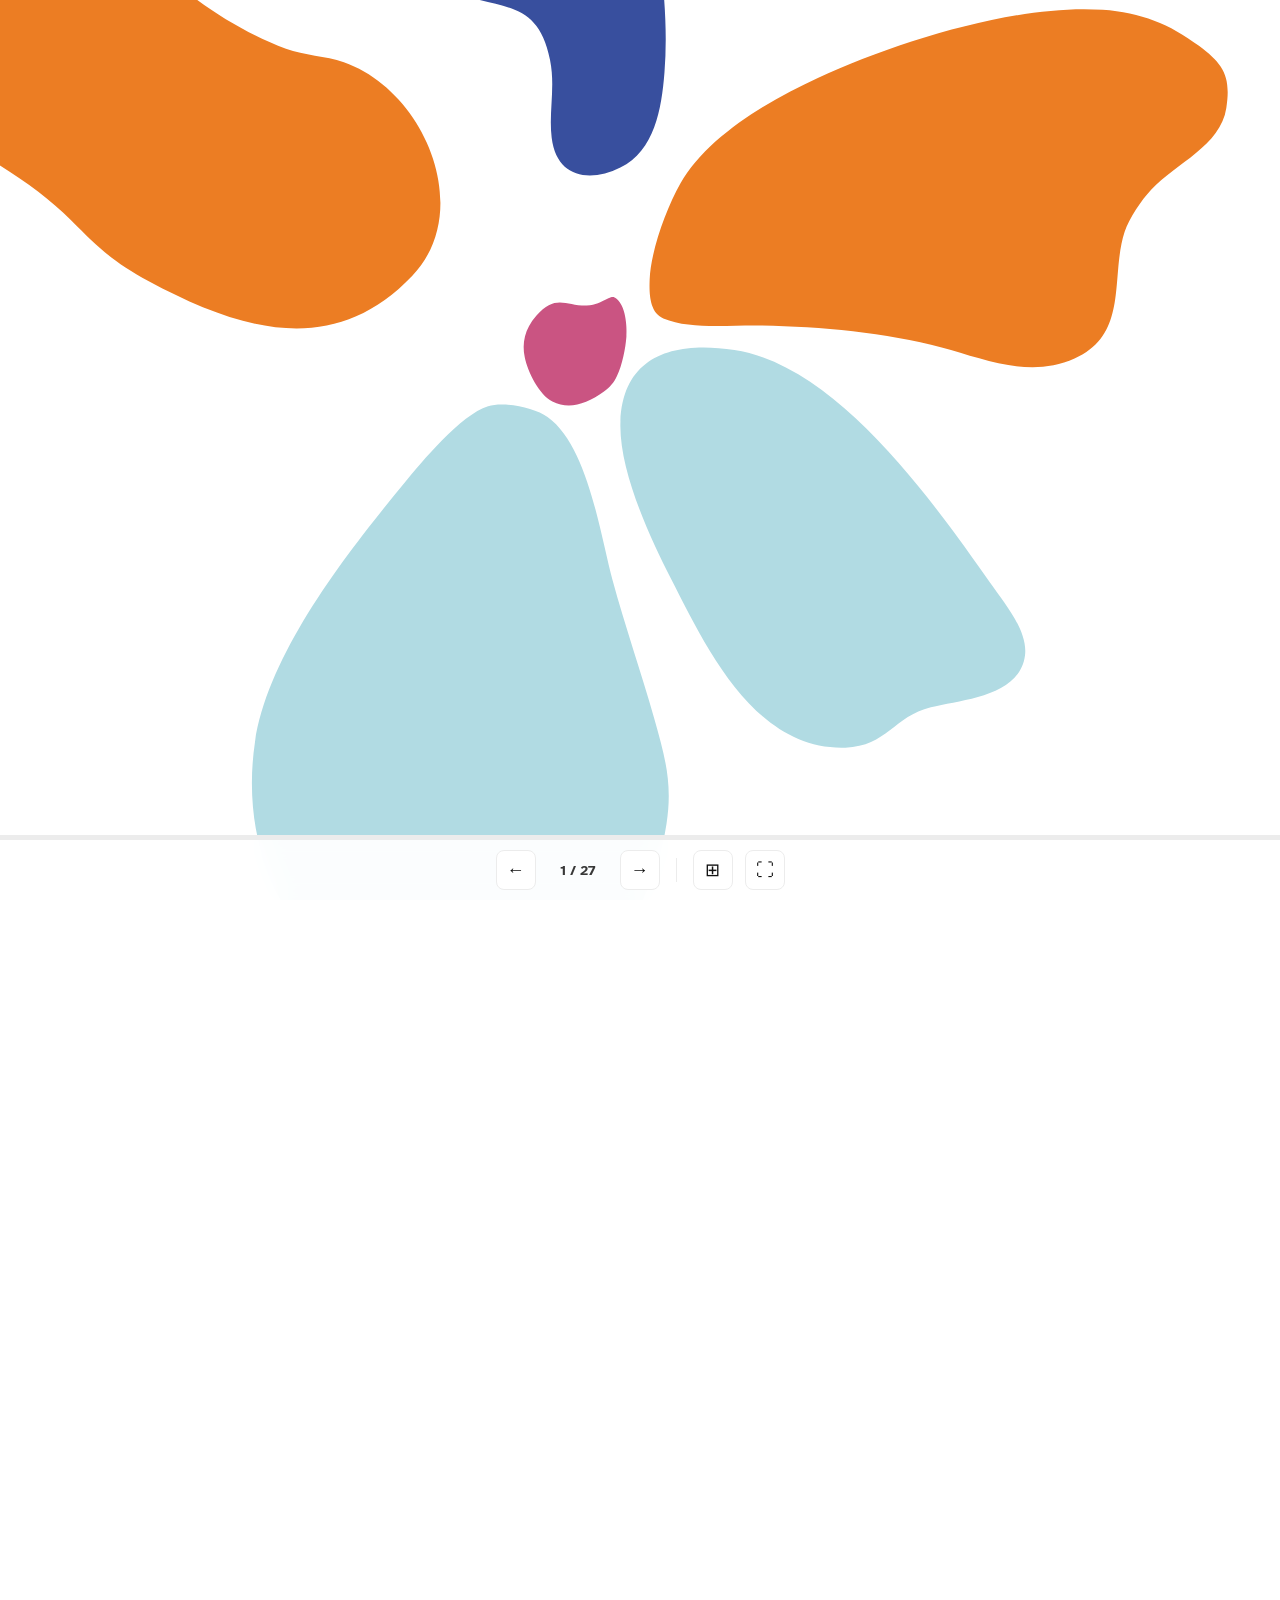
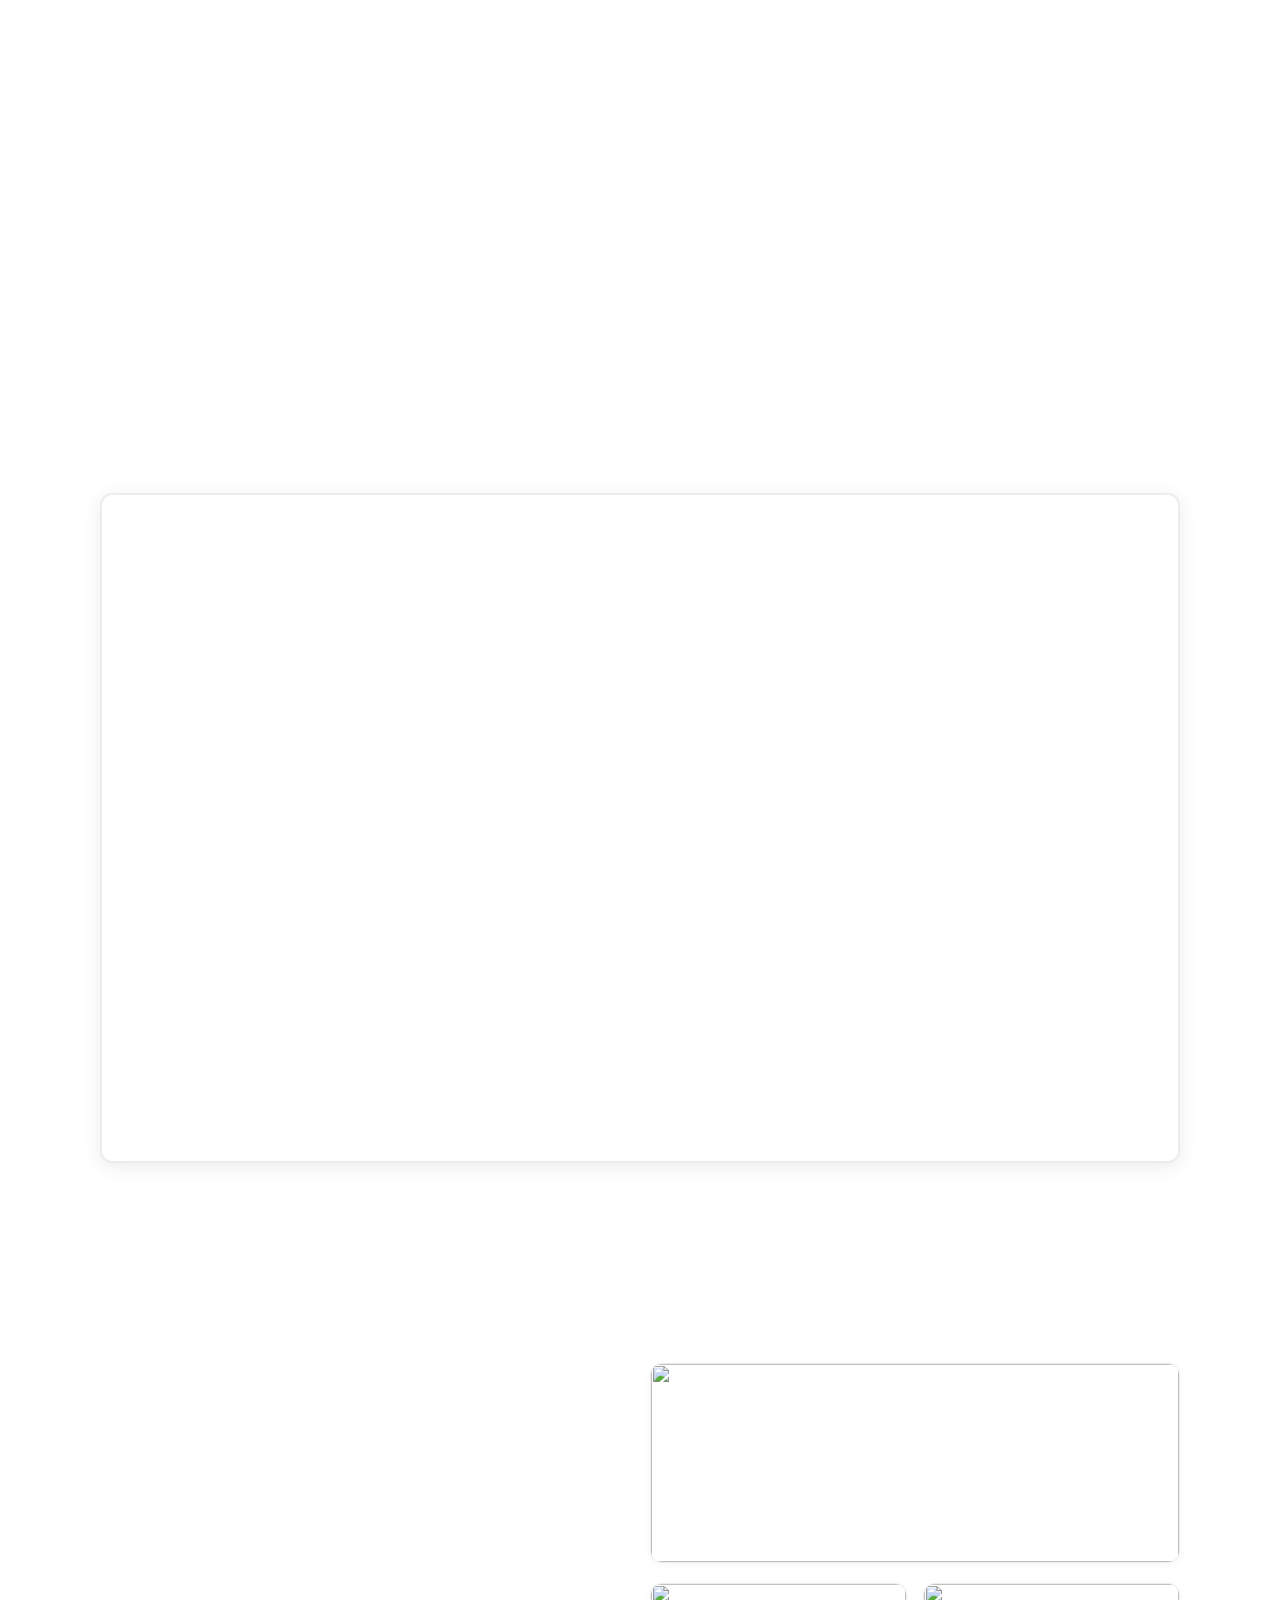
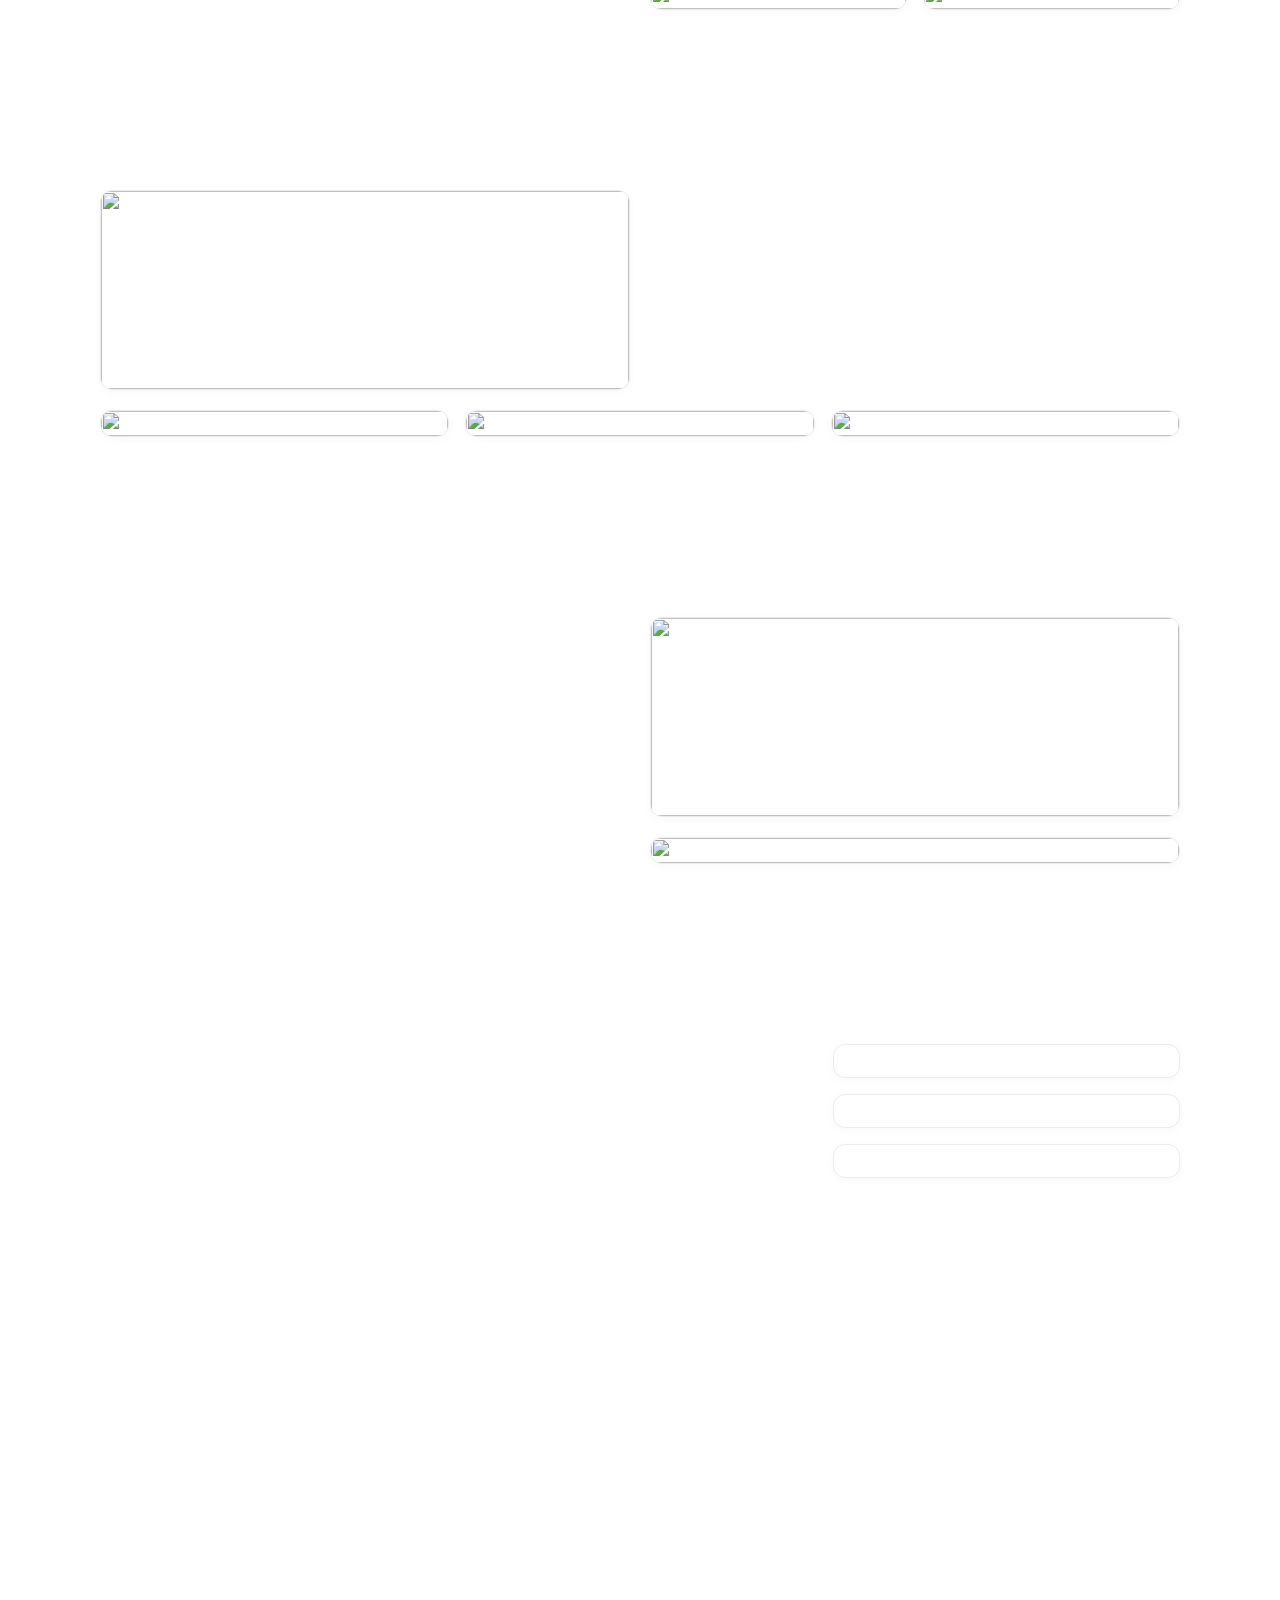
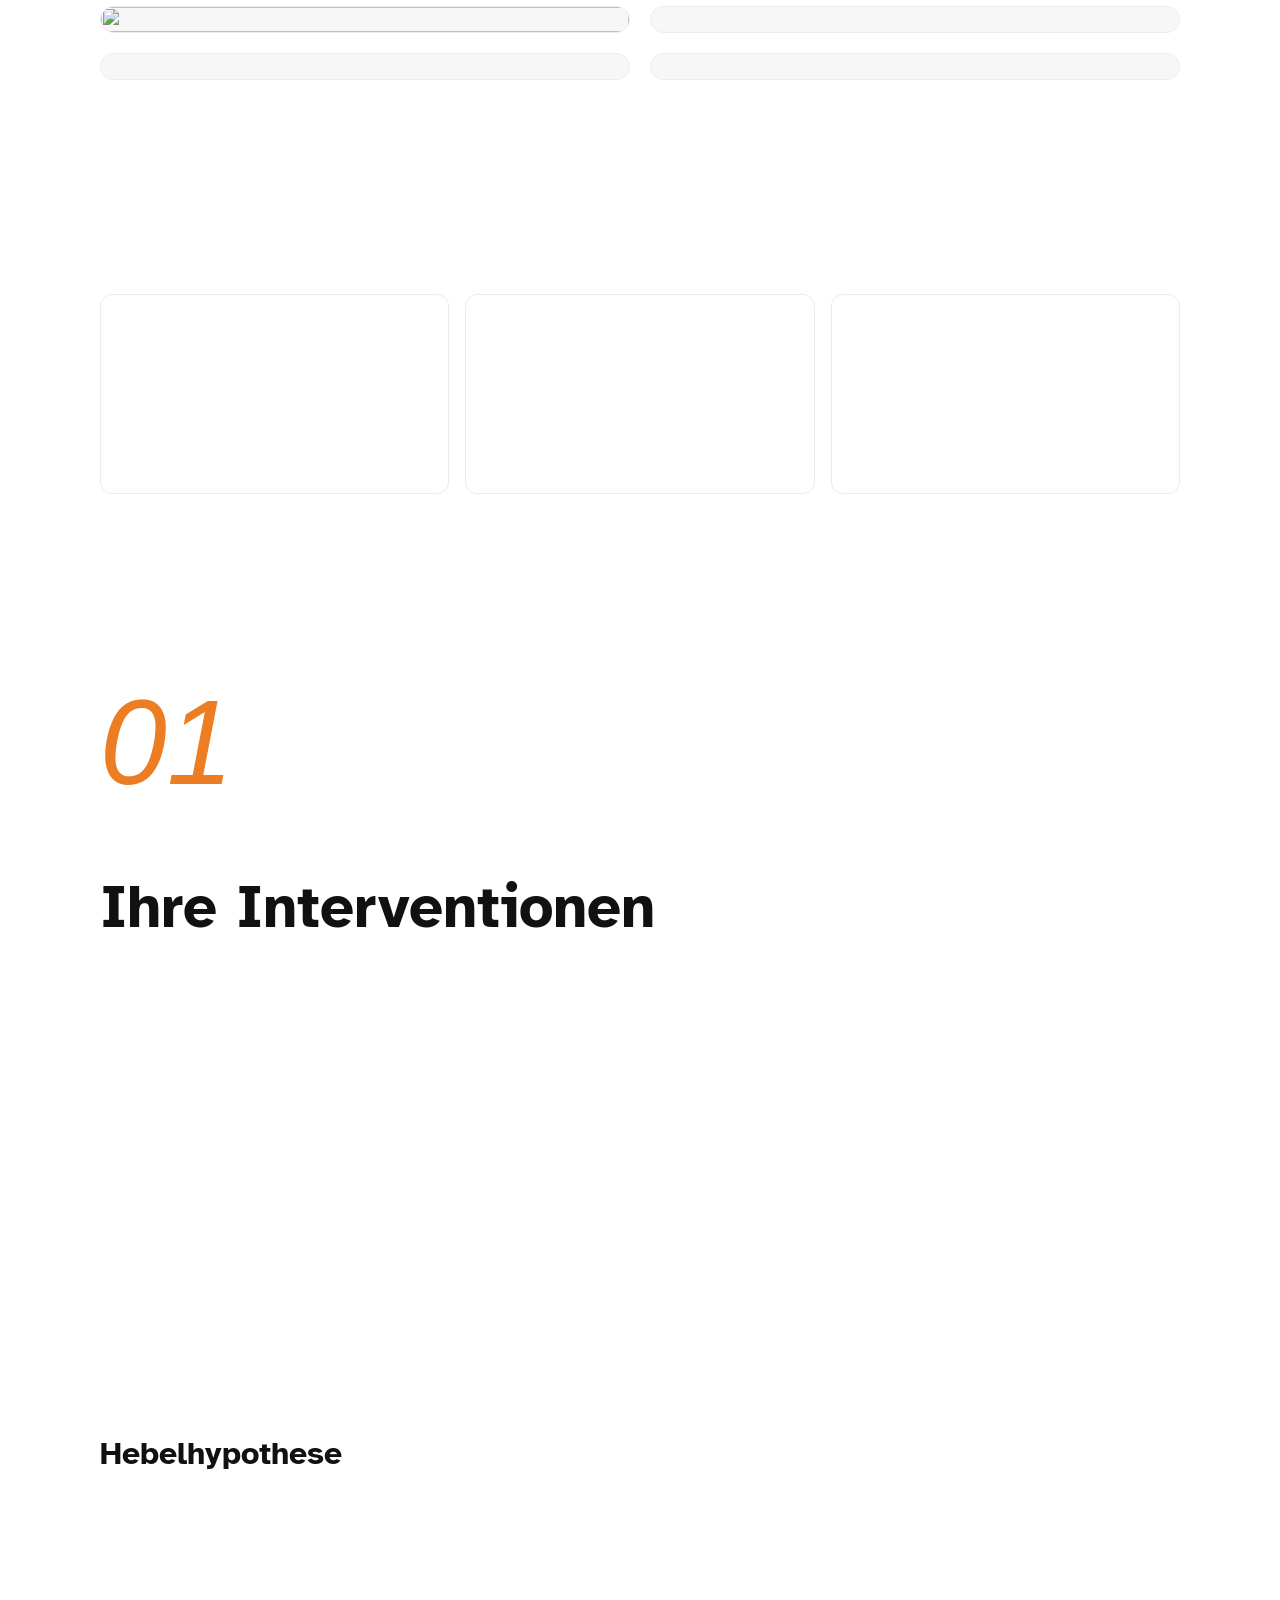
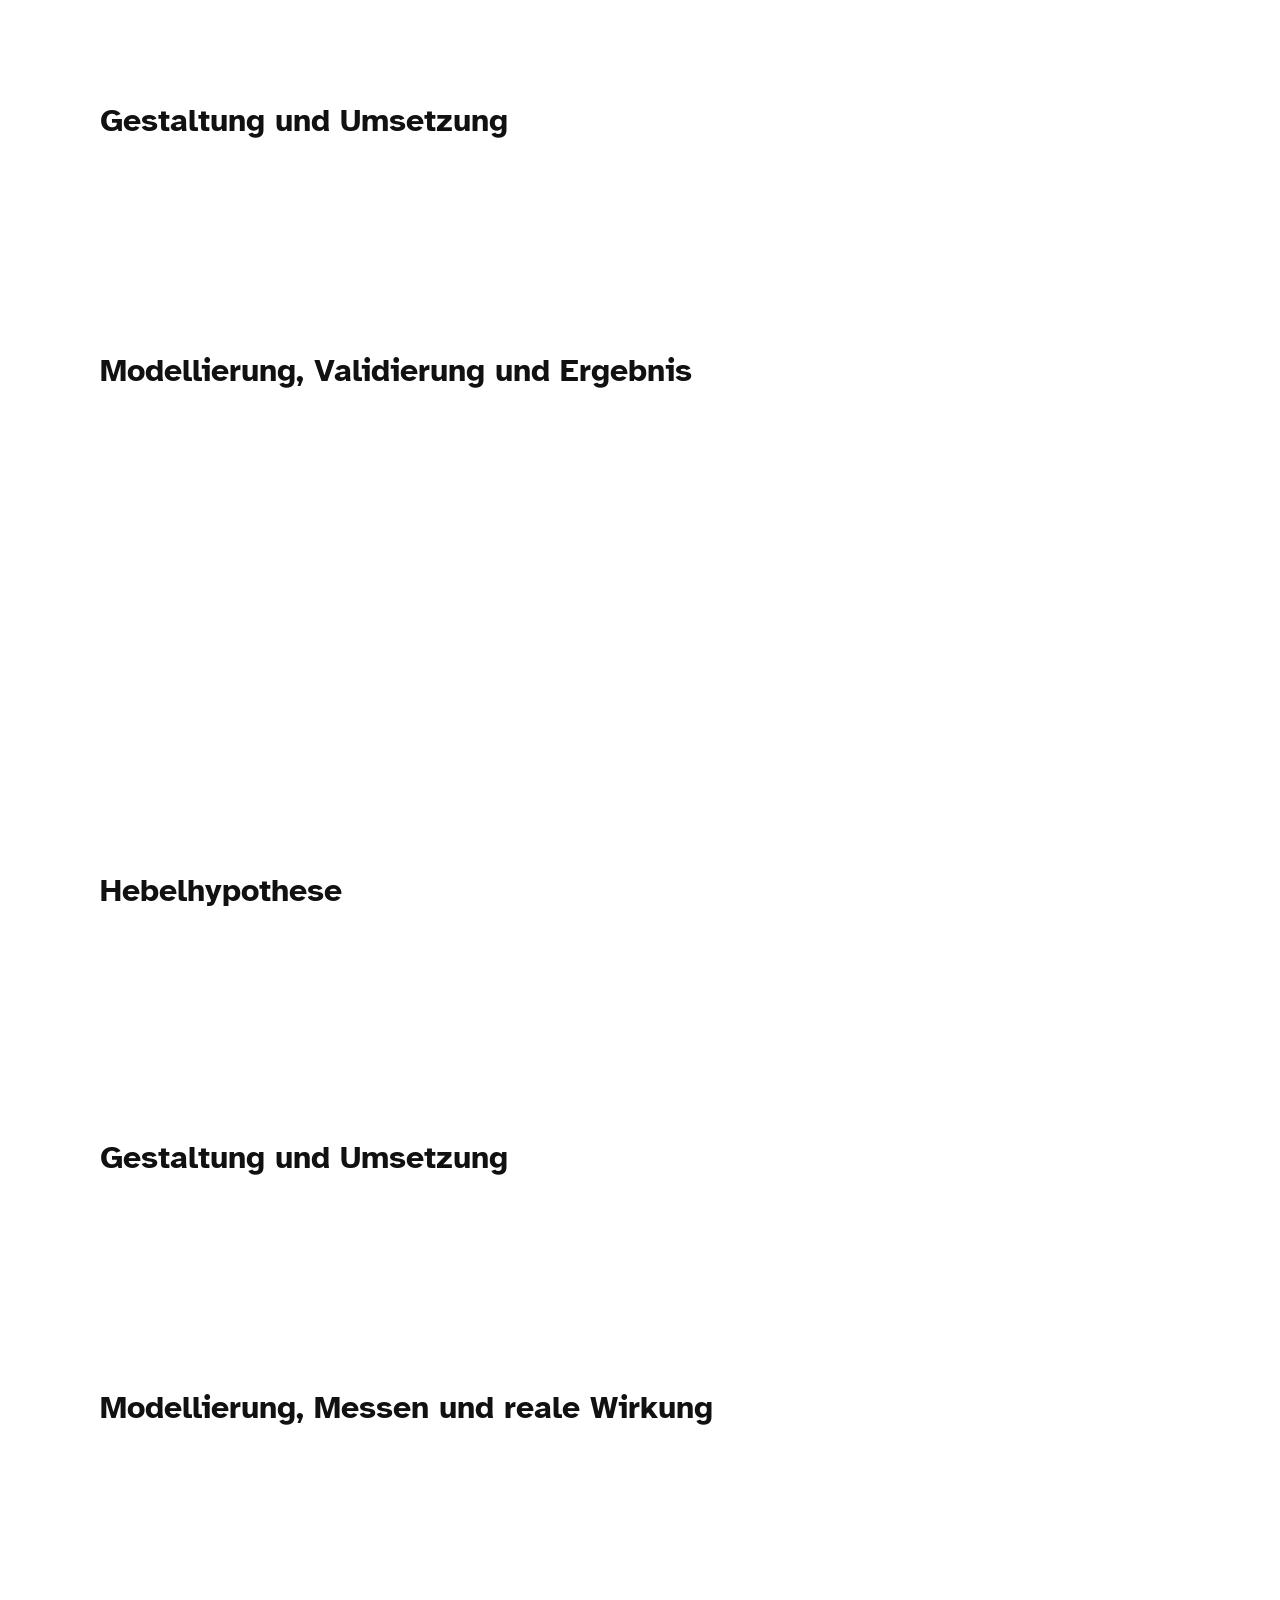
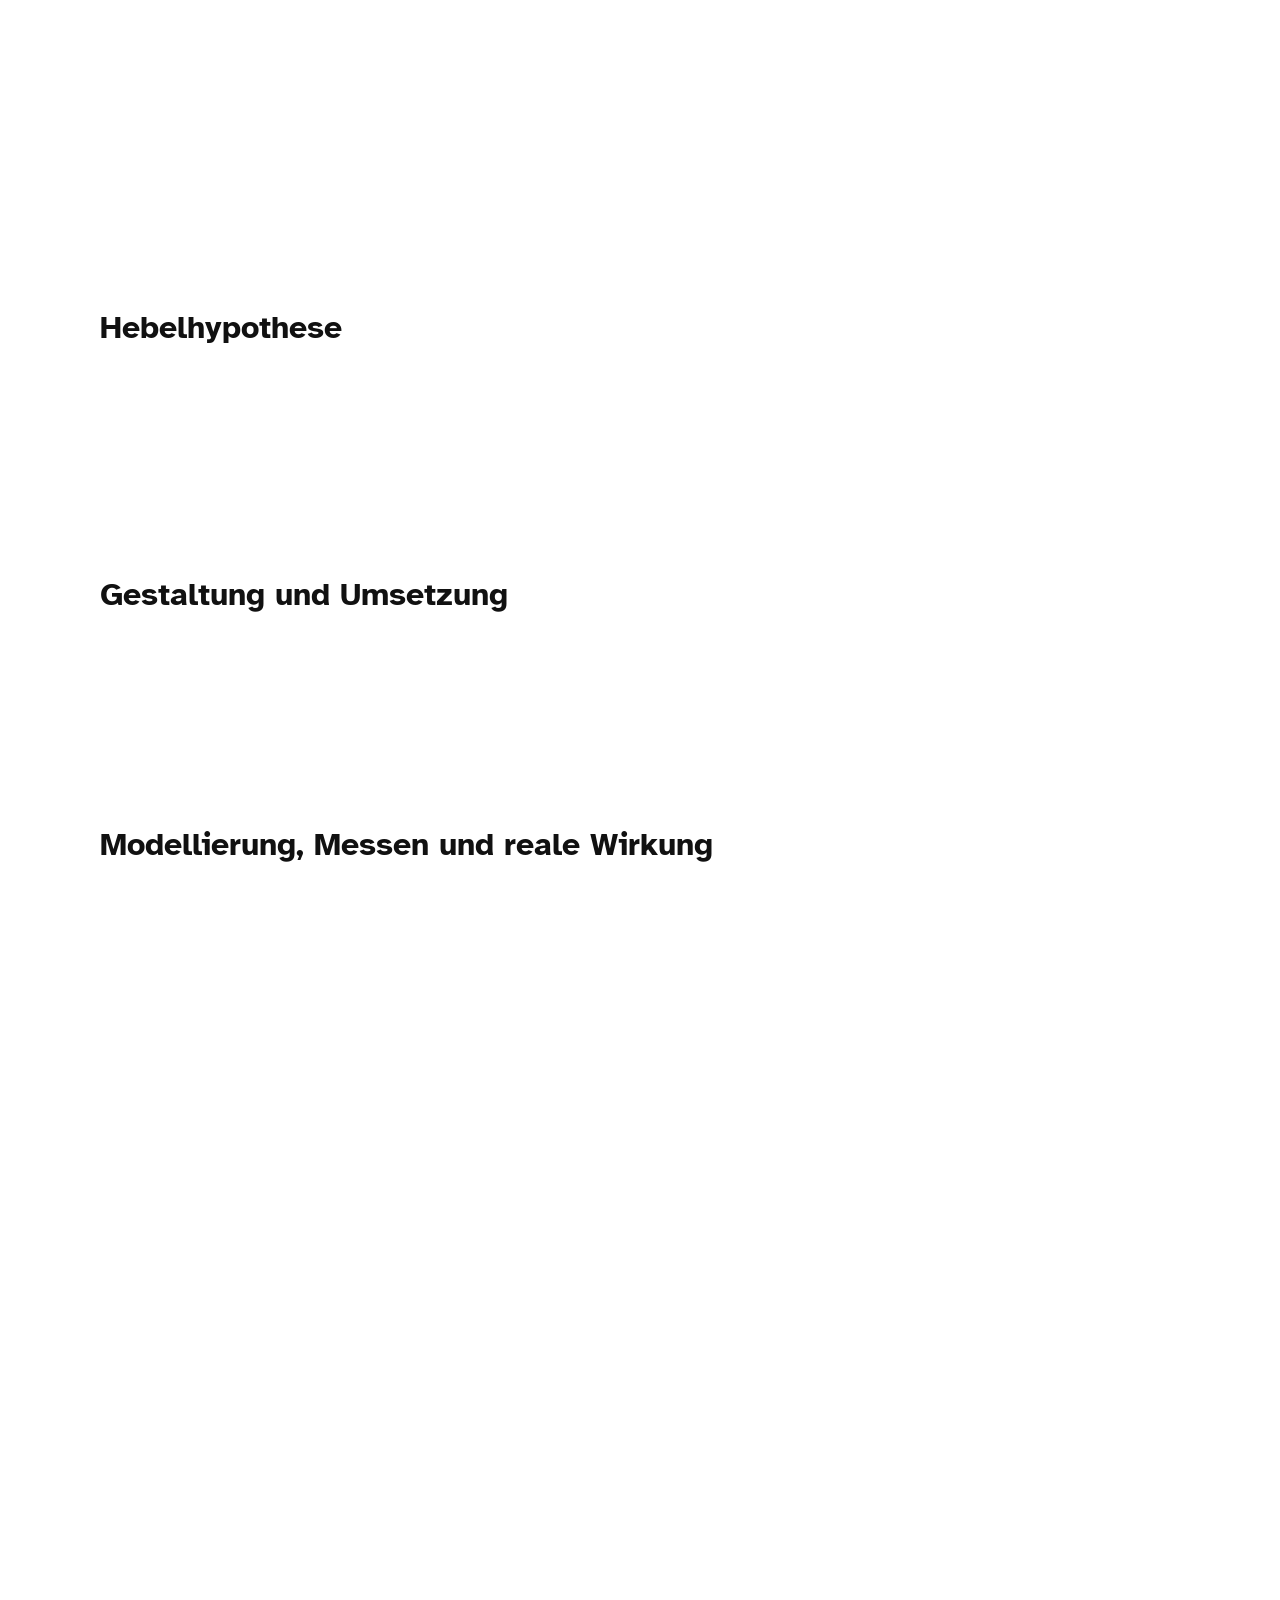
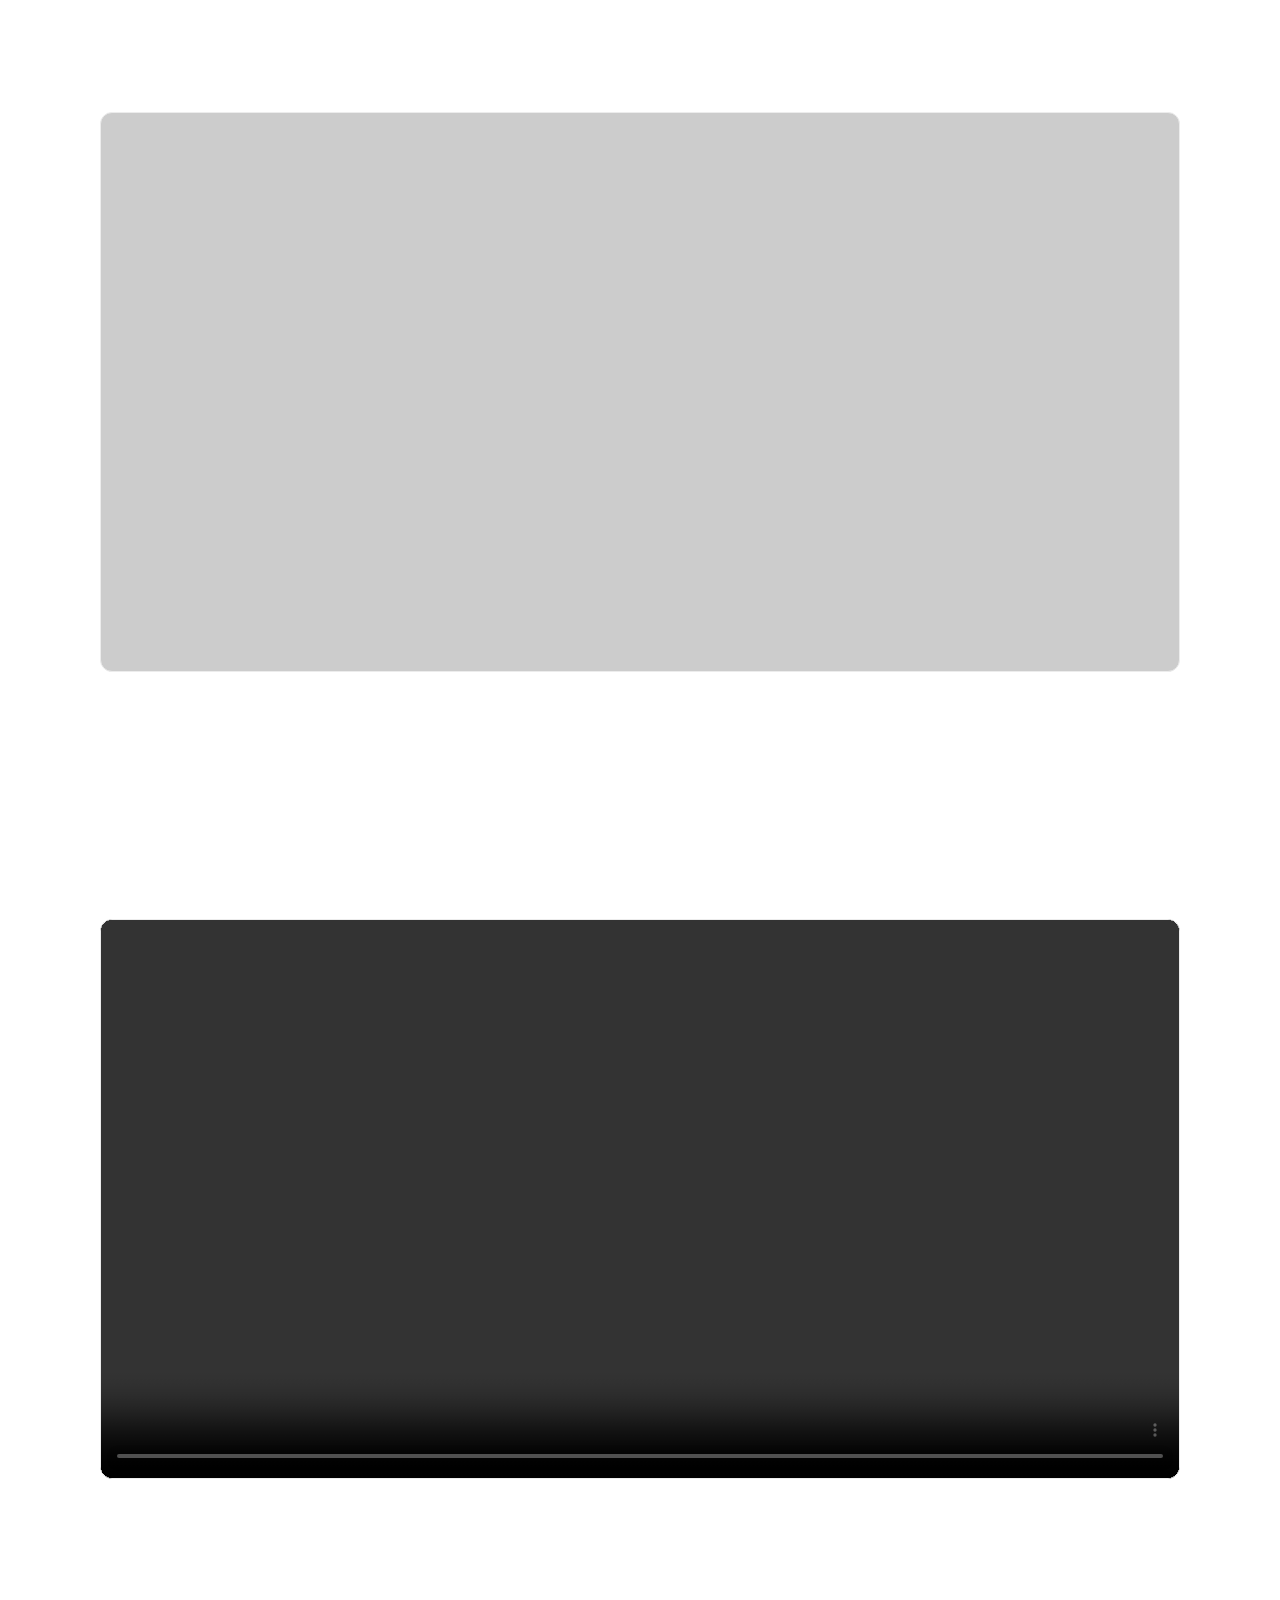
==== commit 37b1c26d: "Update index.html" ====
--- a/index.html
+++ b/index.html
@@ -216,7 +216,53 @@
           </div>
         </div>
       </section>
-
+      <!-- ============================================ -->
+      <!-- DANNENMANN 1: Zentrierter Inhalt -->
+      <!-- ============================================ -->
+      <section class="slide-dannenmann slide-dannenmann-center">
+        <div class="slide-content">
+          <h2 id="dannenmann1-title"></h2>
+          <div class="dannenmann-center-content" id="dannenmann1-content"></div>
+        </div>
+      </section>
+
+      <!-- ============================================ -->
+      <!-- DANNENMANN 2: 2×2 Grid (Bild + 3× 3D) -->
+      <!-- ============================================ -->
+      <section class="slide-dannenmann slide-dannenmann-grid">
+        <div class="slide-content">
+          <h2 id="dannenmann2-title"></h2>
+          <div class="dannenmann-grid-2x2">
+            <div class="dannenmann-cell dannenmann-image">
+              <img id="dannenmann2-img" src="" alt="">
+            </div>
+            <div class="dannenmann-cell dannenmann-model">
+              <model-viewer id="dannenmann2-model1" src="" alt="" camera-controls auto-rotate></model-viewer>
+            </div>
+            <div class="dannenmann-cell dannenmann-model">
+              <model-viewer id="dannenmann2-model2" src="" alt="" camera-controls auto-rotate></model-viewer>
+            </div>
+            <div class="dannenmann-cell dannenmann-model">
+              <model-viewer id="dannenmann2-model3" src="" alt="" camera-controls auto-rotate></model-viewer>
+            </div>
+          </div>
+        </div>
+      </section>
+
+      <!-- ============================================ -->
+      <!-- DANNENMANN 3: Bilder oben, Text unten -->
+      <!-- ============================================ -->
+      <section class="slide-dannenmann slide-dannenmann-topimages">
+        <div class="slide-content">
+          <h2 id="dannenmann3-title"></h2>
+          <div class="dannenmann-images-row">
+            <img id="dannenmann3-img1" src="" alt="">
+            <img id="dannenmann3-img2" src="" alt="">
+            <img id="dannenmann3-img3" src="" alt="">
+          </div>
+          <div class="dannenmann-bottom-text" id="dannenmann3-text"></div>
+        </div>
+      </section>
       <!-- 10: SECTION – IHRE INTERVENTIONEN -->
       <section class="slide-section">
         <div class="slide-content">
--- a/presentation.css
+++ b/presentation.css
@@ -1238,3 +1238,103 @@
   justify-content: center;
   text-align: center;
 }
+
+/* ═══════════════════════════════════════════════════════════════
+   DANNENMANN-FOLIEN
+   ═══════════════════════════════════════════════════════════════ */
+
+.slide-dannenmann .slide-content {
+  display: flex;
+  flex-direction: column;
+  height: 100%;
+}
+
+.slide-dannenmann h2 {
+  margin-bottom: 24px;
+  font-size: 36px;
+}
+
+/* ── DANNENMANN 1: Zentrierter Inhalt ── */
+.dannenmann-center-content {
+  flex: 1;
+  display: flex;
+  flex-direction: column;
+  align-items: center;
+  justify-content: center;
+  text-align: center;
+  font-size: 26px;
+  line-height: 1.7;
+  color: var(--text);
+  padding: 0 8%;
+}
+
+.dannenmann-center-content blockquote {
+  font-style: italic;
+  border-left: 4px solid var(--hero-orange);
+  padding-left: 24px;
+  margin: 20px 0;
+  color: var(--muted);
+  text-align: left;
+  max-width: 700px;
+}
+
+.dannenmann-center-content .quote-author {
+  font-size: 18px;
+  color: var(--muted);
+  margin-top: 8px;
+  font-style: normal;
+  text-align: right;
+}
+
+/* ── DANNENMANN 2: 2×2 Grid ── */
+.dannenmann-grid-2x2 {
+  flex: 1;
+  display: grid;
+  grid-template-columns: 1fr 1fr;
+  grid-template-rows: 1fr 1fr;
+  gap: 20px;
+  min-height: 0;
+}
+
+.dannenmann-cell {
+  background: var(--bg-soft);
+  border-radius: 16px;
+  overflow: hidden;
+  border: 1px solid var(--border);
+  display: flex;
+  align-items: center;
+  justify-content: center;
+}
+
+.dannenmann-cell img,
+.dannenmann-cell model-viewer {
+  width: 100%;
+  height: 100%;
+  object-fit: cover;
+  display: block;
+}
+
+/* ── DANNENMANN 3: Bilder oben, Text unten ── */
+.dannenmann-images-row {
+  display: flex;
+  gap: 16px;
+  margin-bottom: 28px;
+  height: 200px;
+  flex-shrink: 0;
+}
+
+.dannenmann-images-row img {
+  flex: 1;
+  height: 100%;
+  object-fit: cover;
+  border-radius: 12px;
+  border: 1px solid var(--border);
+}
+
+.dannenmann-bottom-text {
+  flex: 1;
+  font-size: 22px;
+  line-height: 1.6;
+  color: var(--text);
+  overflow-y: auto;
+}
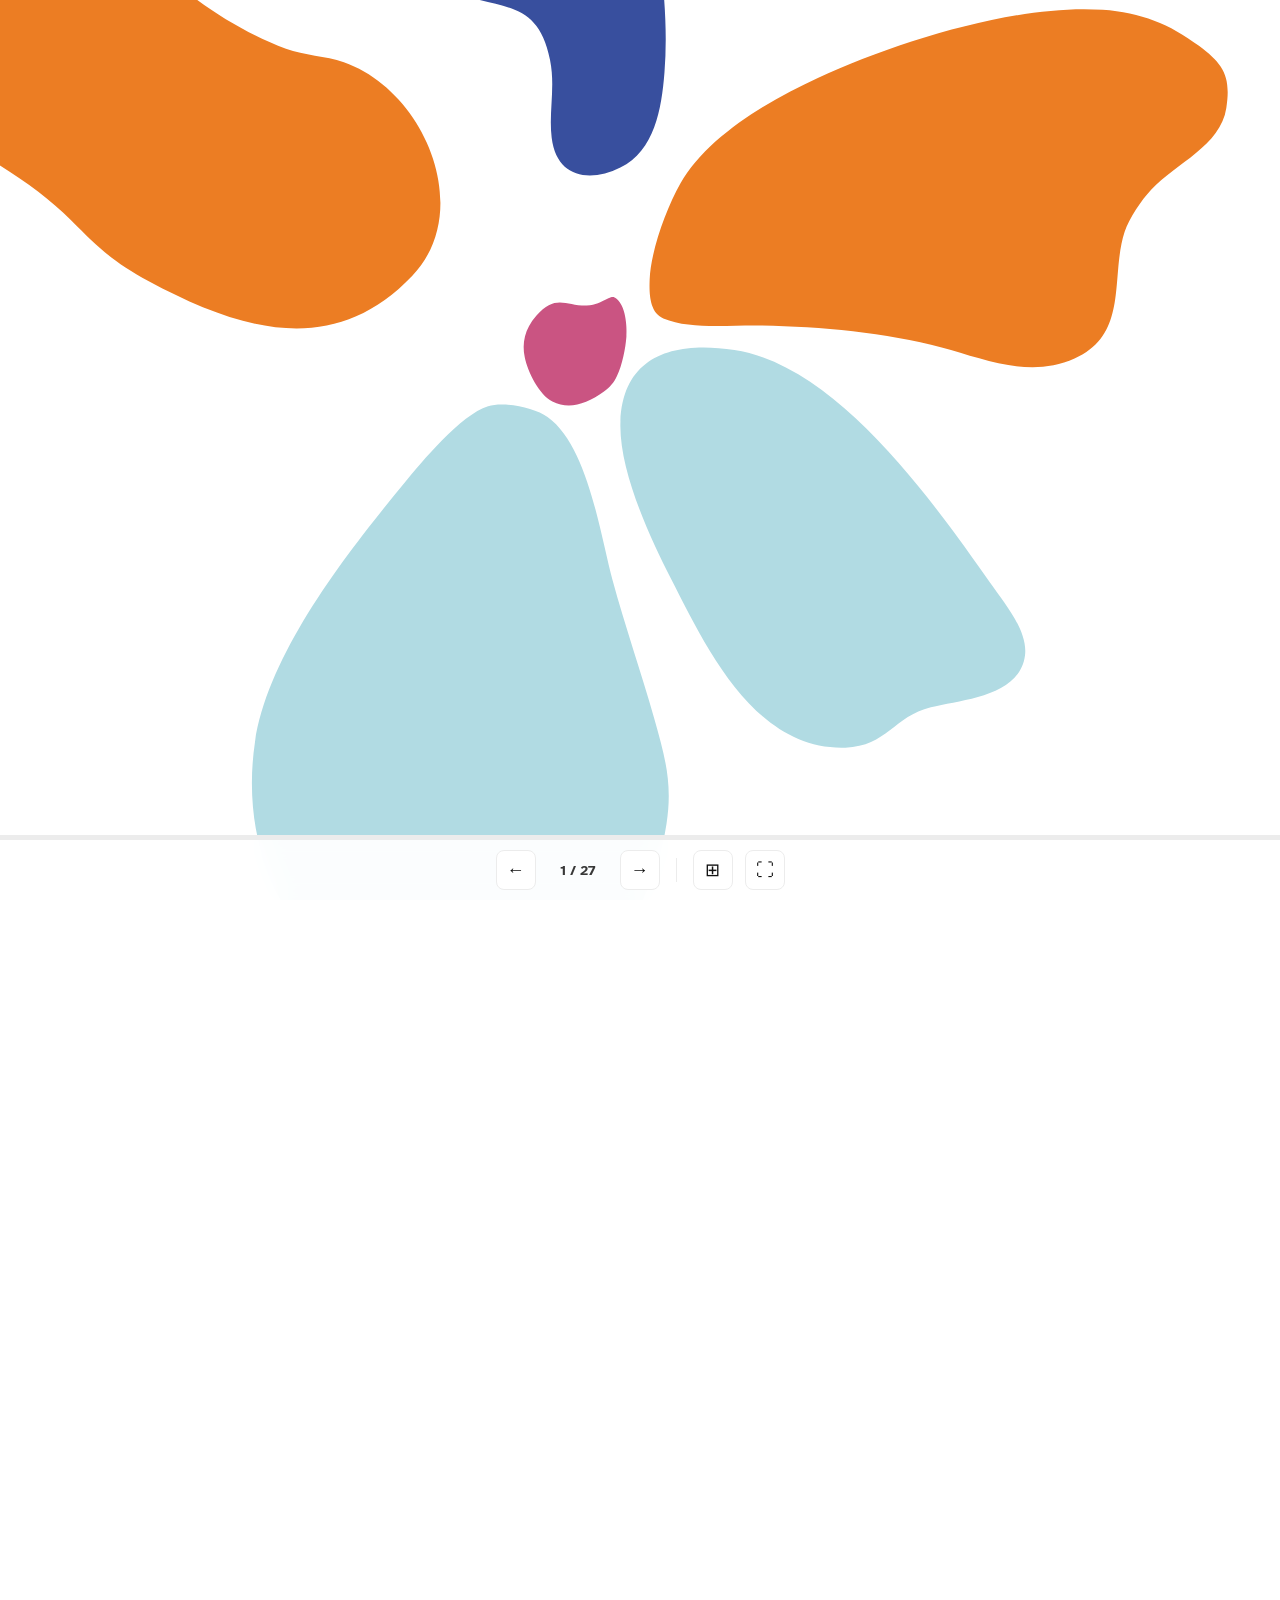
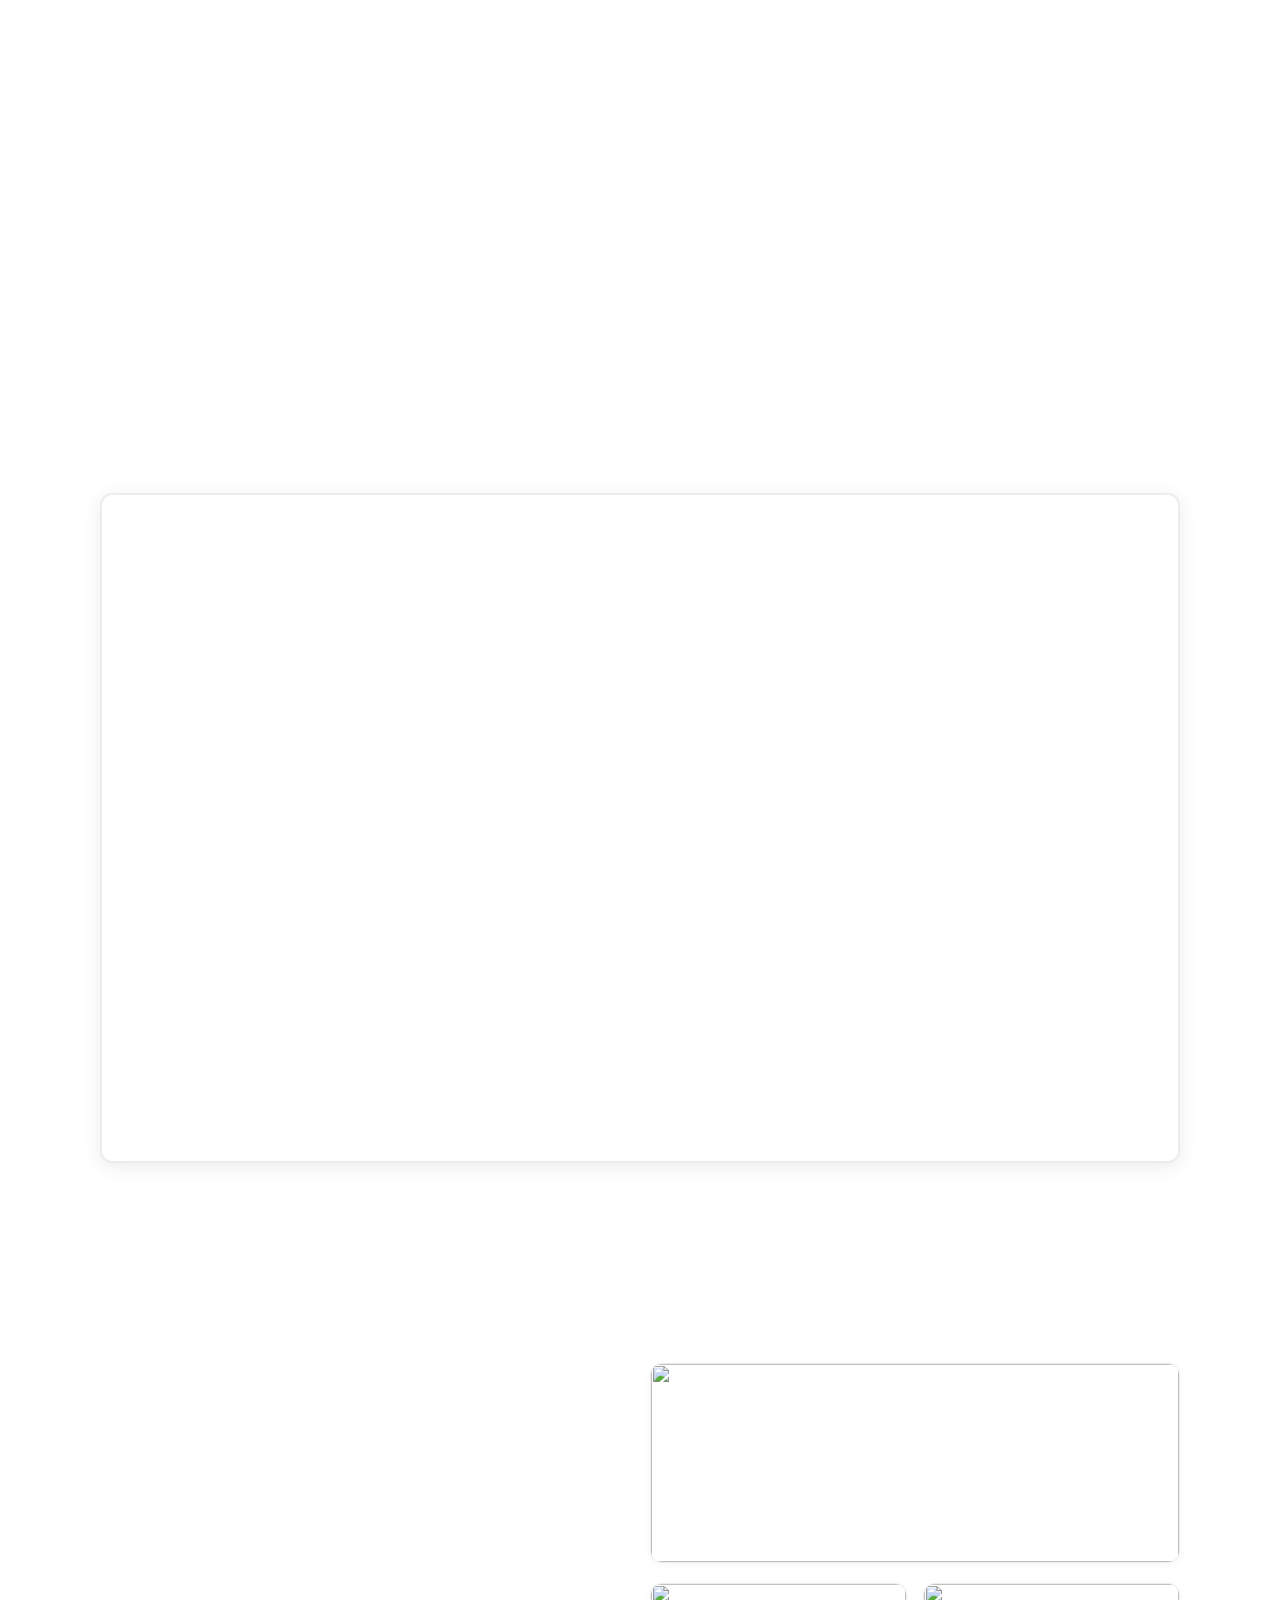
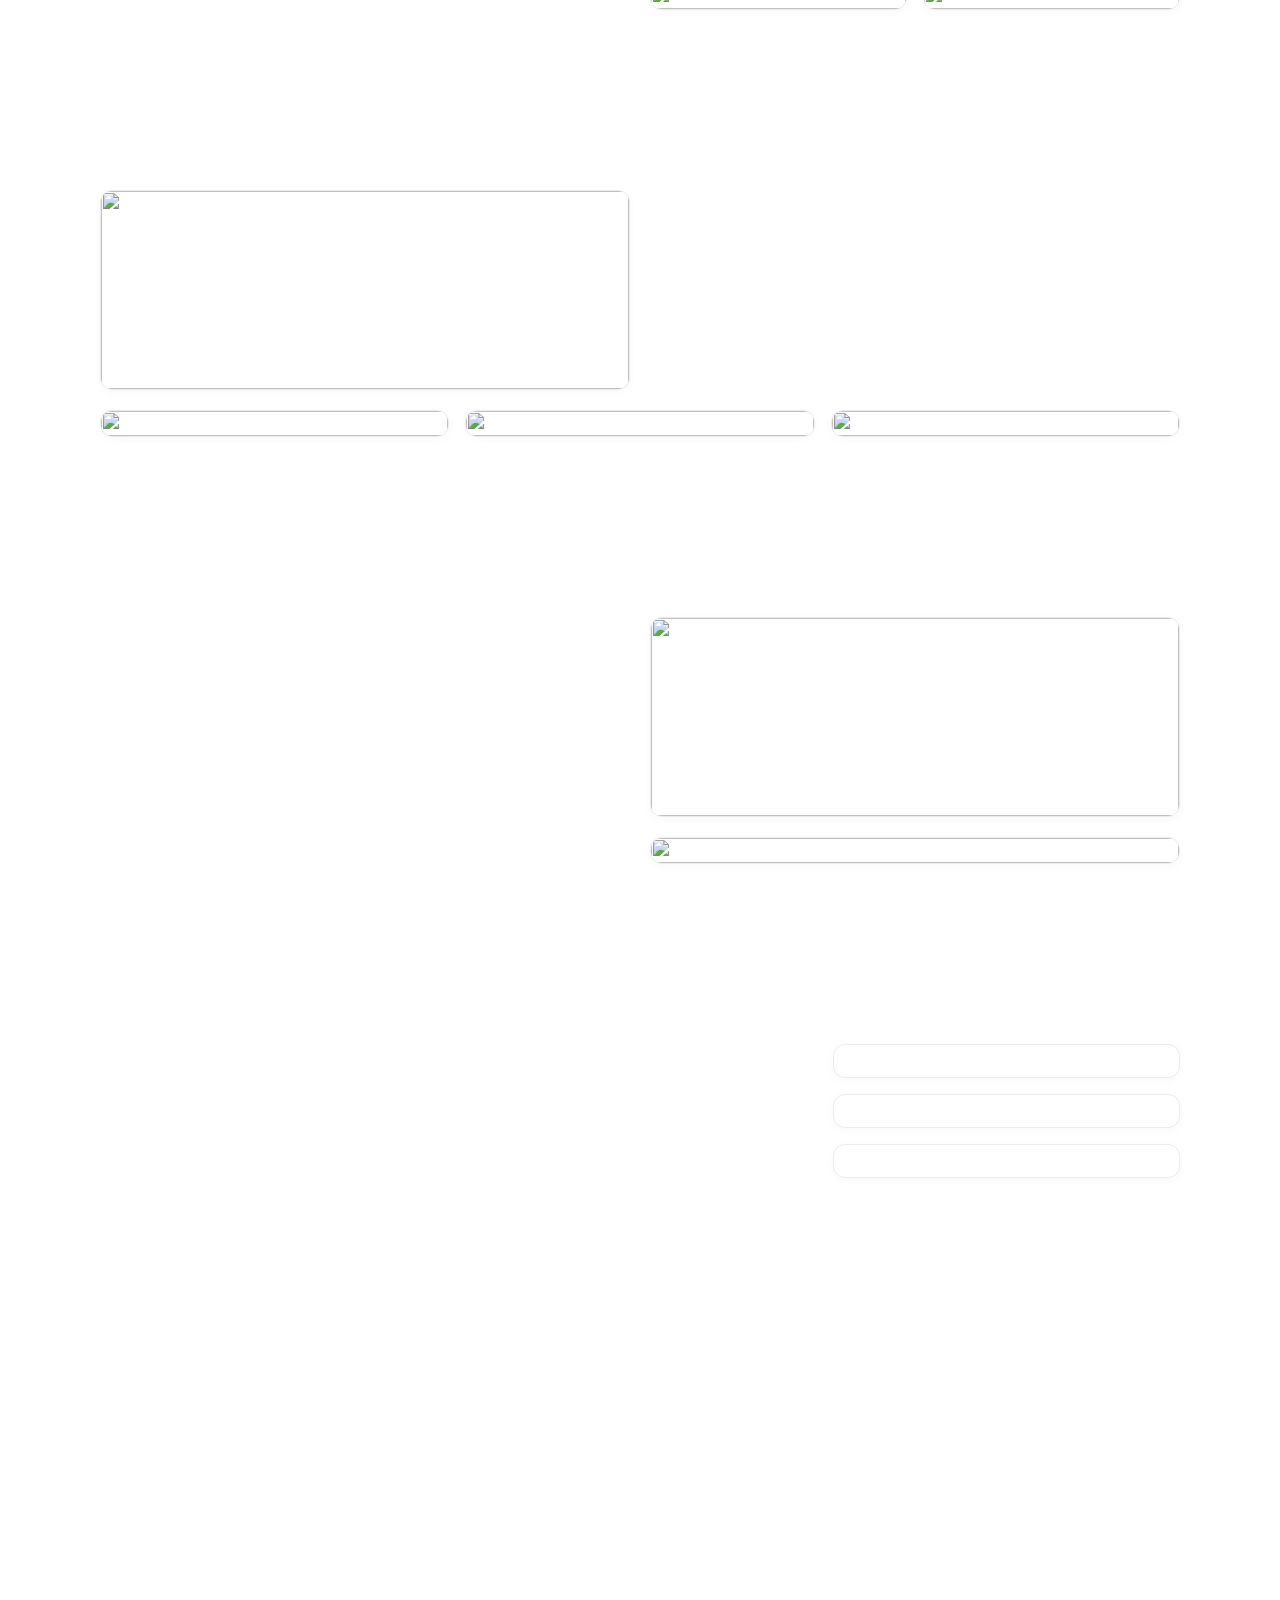
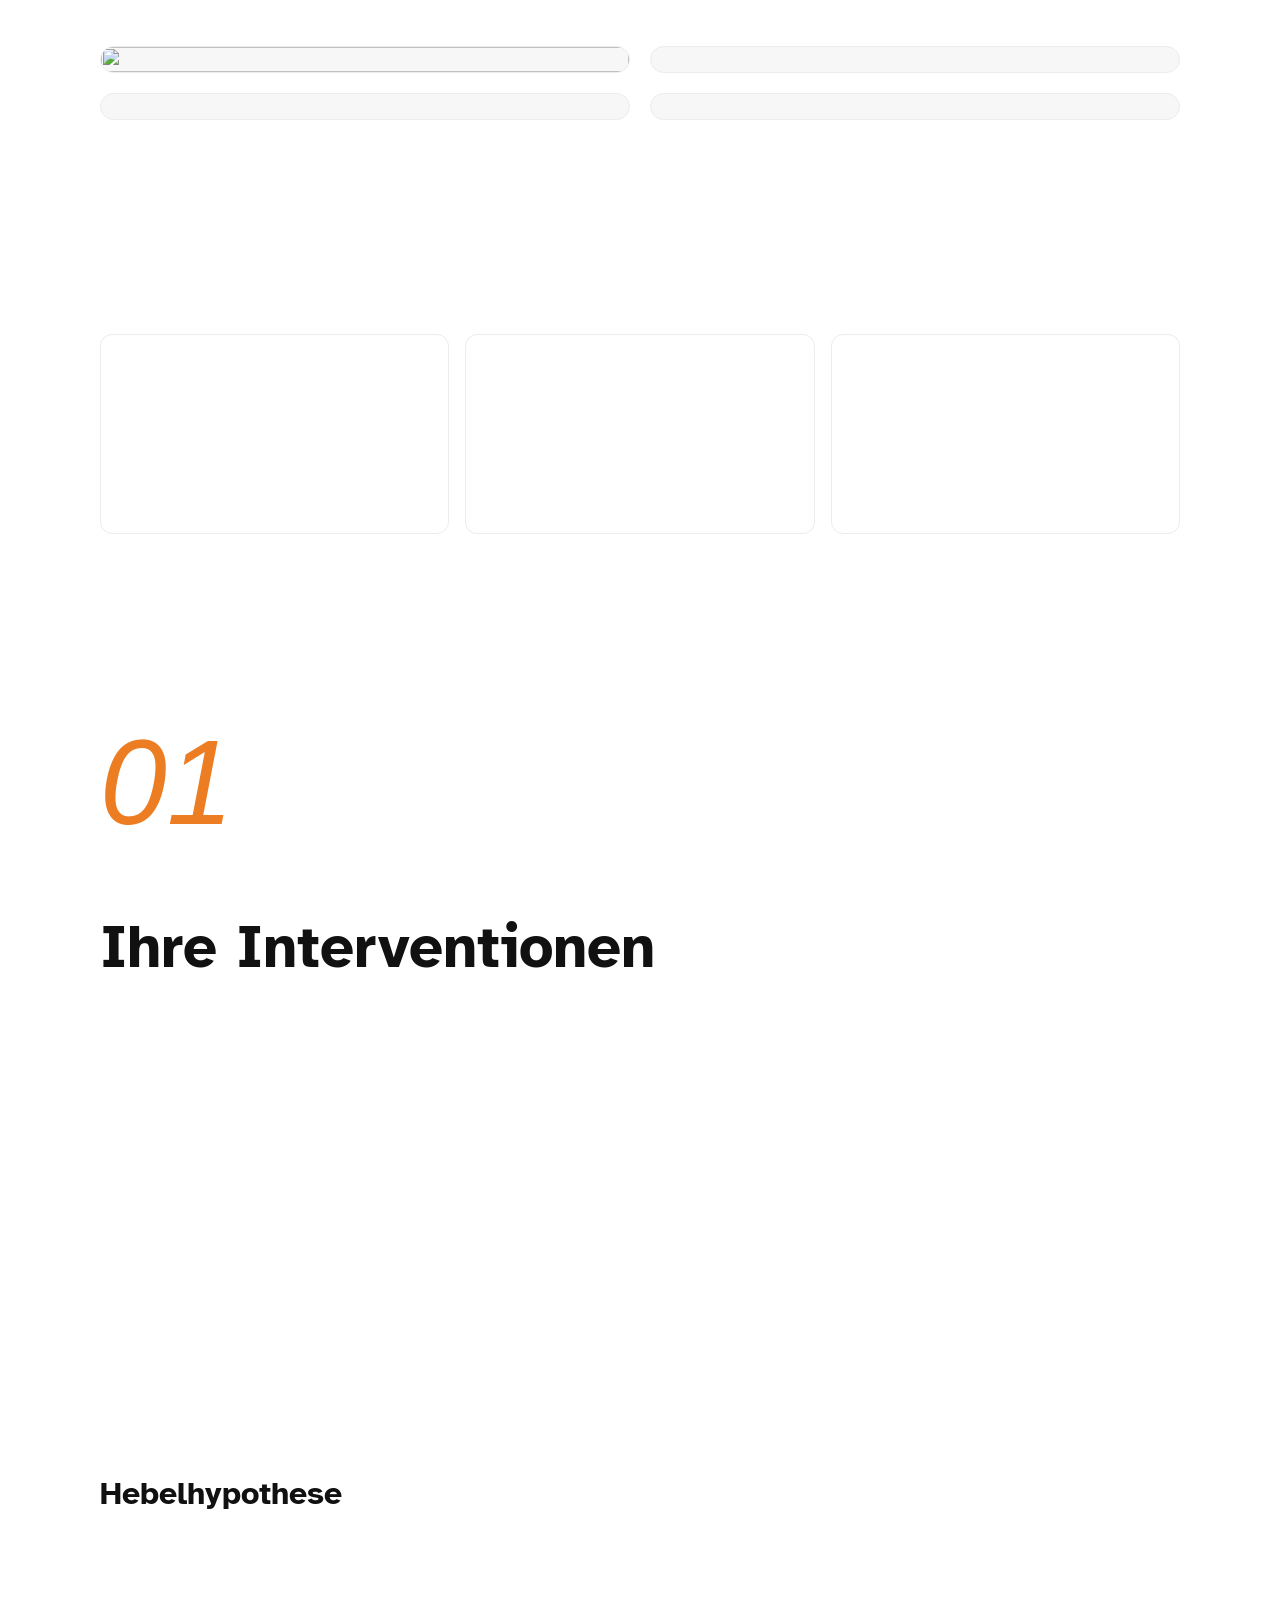
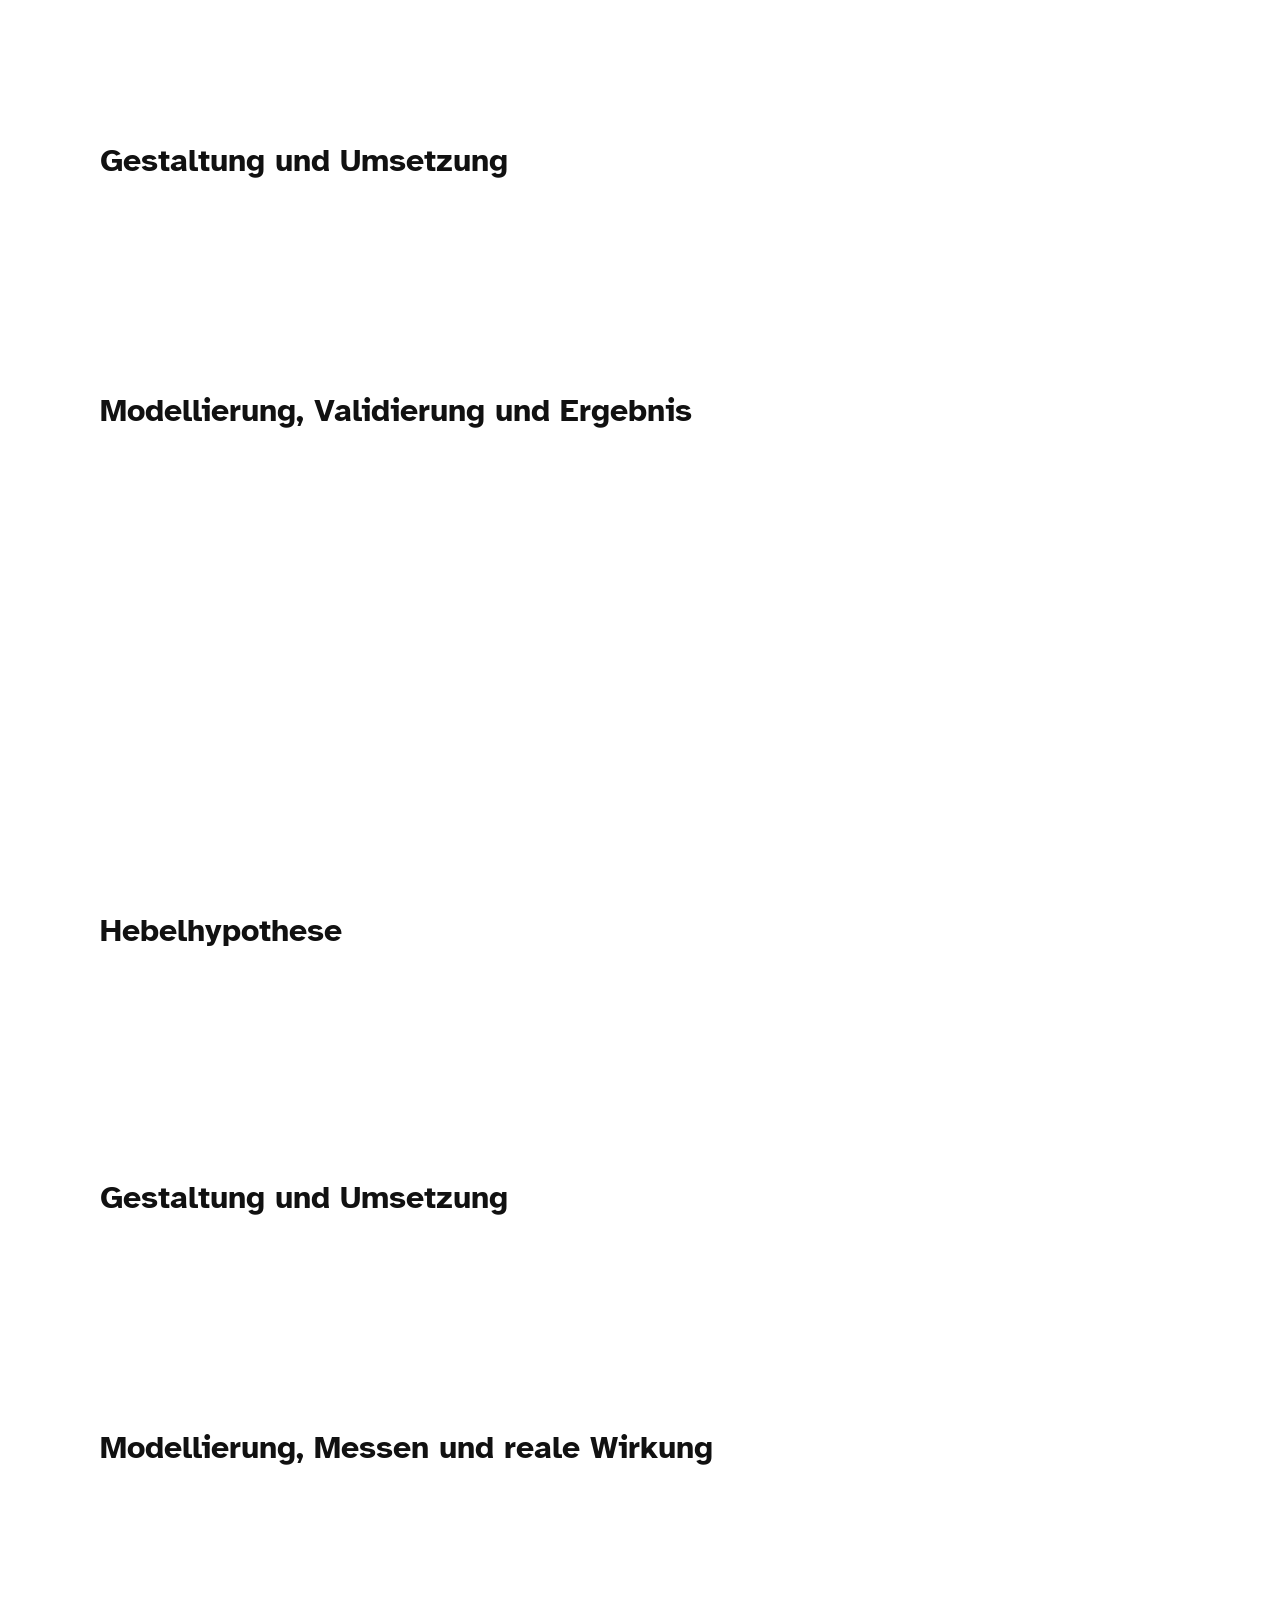
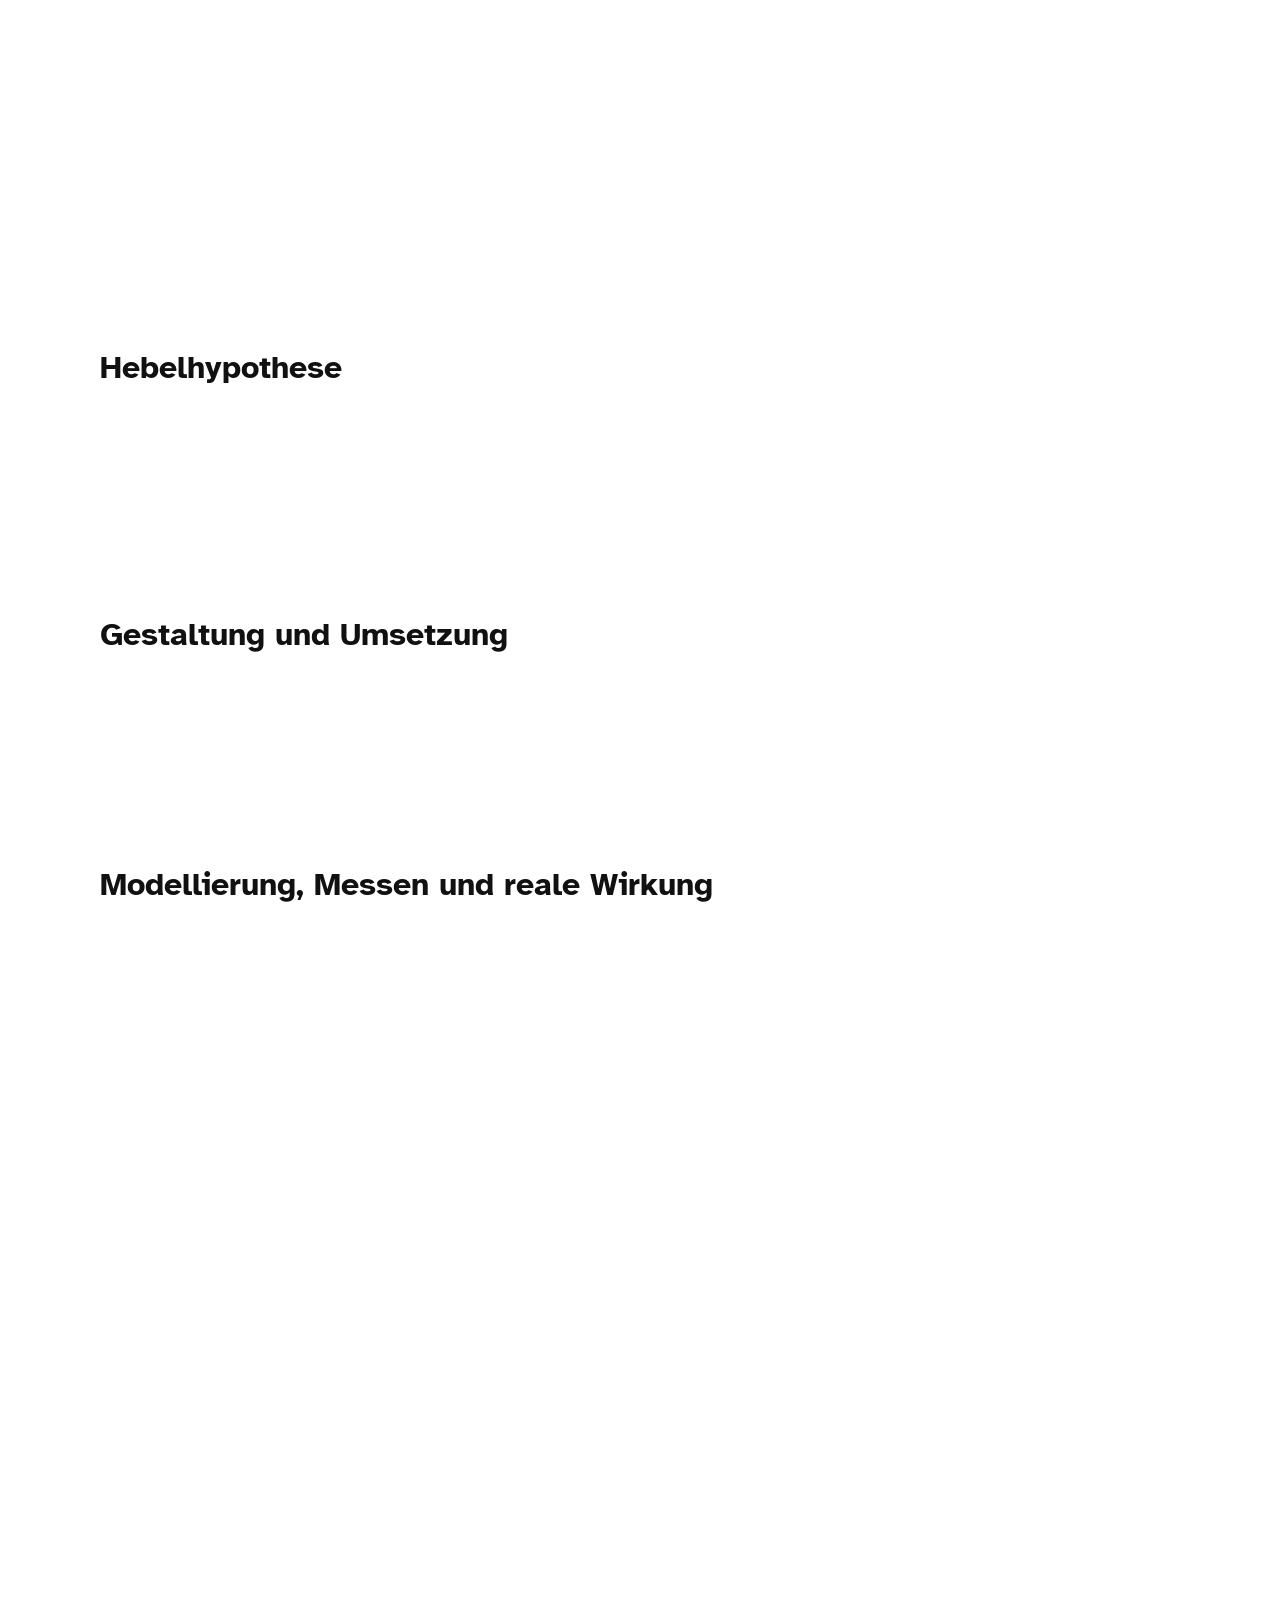
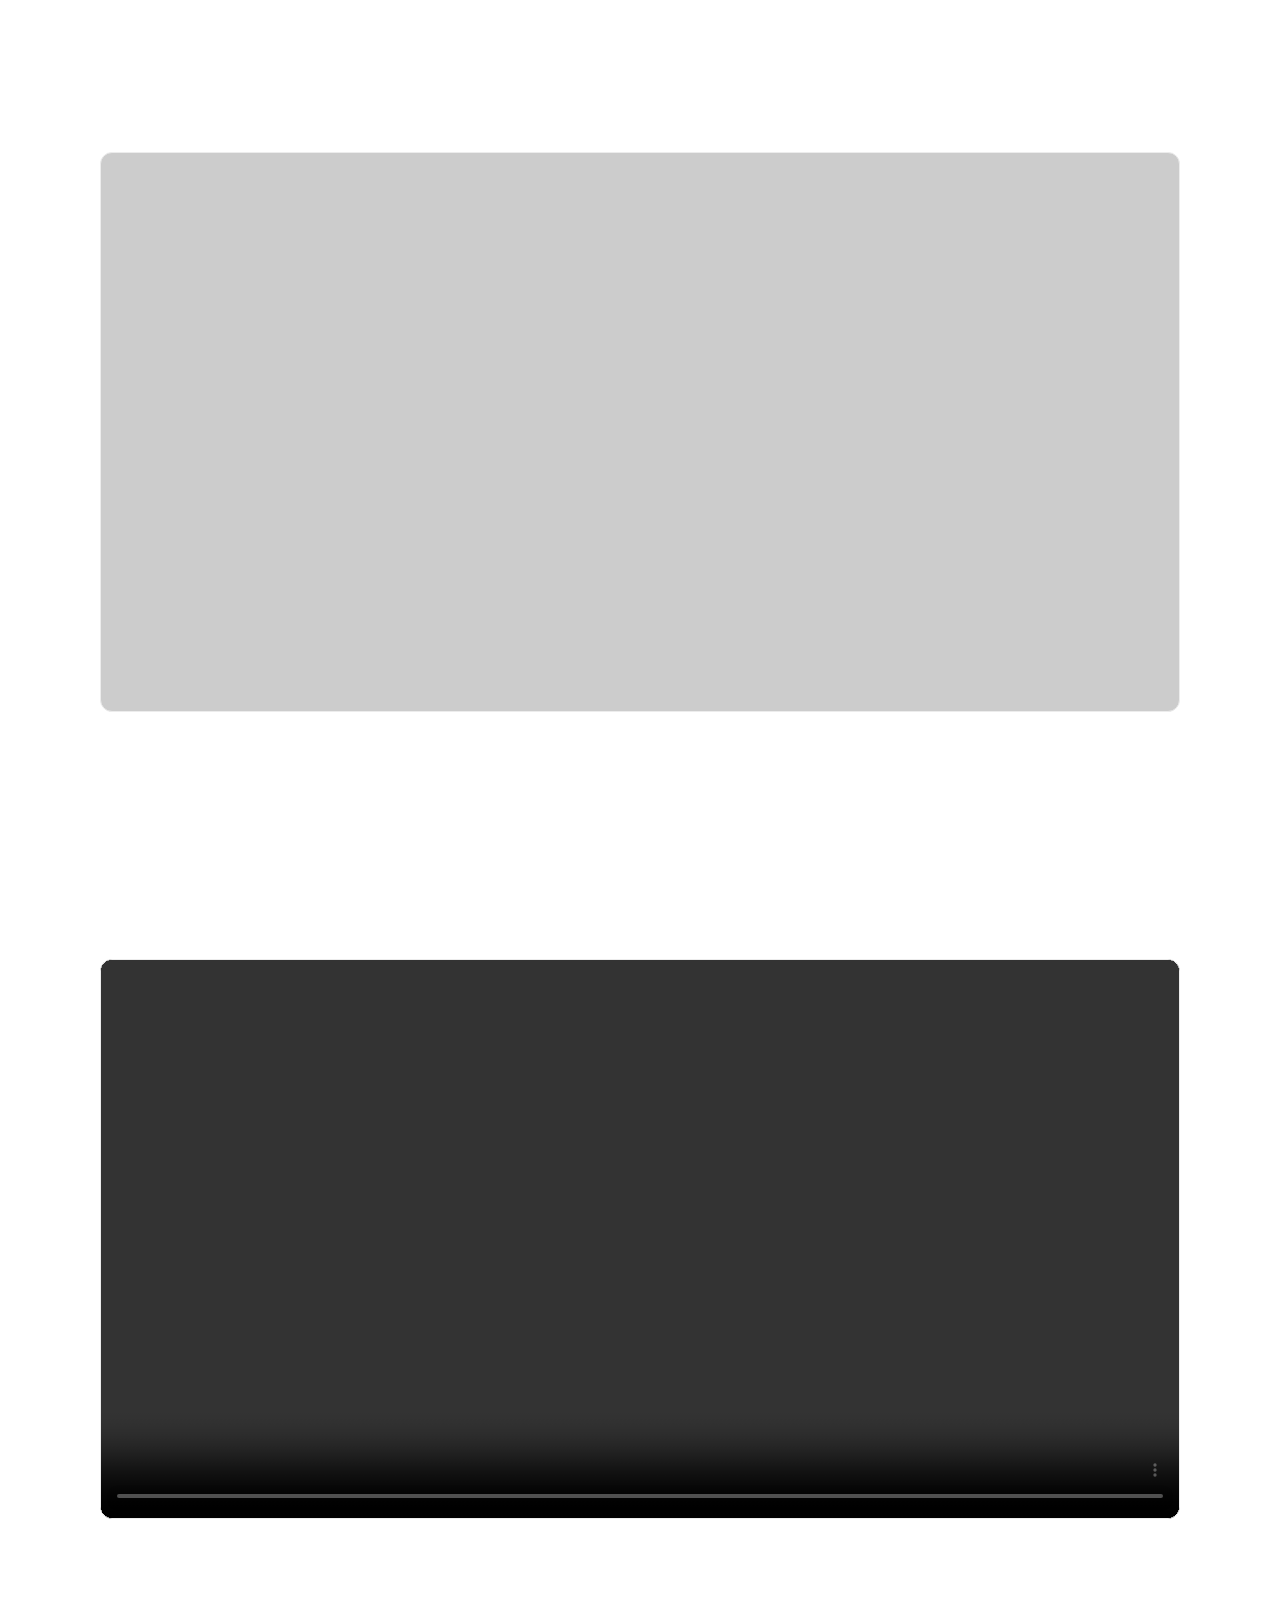
==== commit a79c8609: "Update index.html" ====
--- a/index.html
+++ b/index.html
@@ -216,13 +216,21 @@
           </div>
         </div>
       </section>
-      <!-- ============================================ -->
-      <!-- DANNENMANN 1: Zentrierter Inhalt -->
+           <!-- ============================================ -->
+      <!-- DANNENMANN 1: Bild | Text | Bild -->
       <!-- ============================================ -->
       <section class="slide-dannenmann slide-dannenmann-center">
         <div class="slide-content">
           <h2 id="dannenmann1-title"></h2>
-          <div class="dannenmann-center-content" id="dannenmann1-content"></div>
+          <div class="dannenmann-triple">
+            <div class="dannenmann-side-box">
+              <img id="dannenmann1-img-left" src="" alt="">
+            </div>
+            <div class="dannenmann-center-content" id="dannenmann1-content"></div>
+            <div class="dannenmann-side-box">
+              <img id="dannenmann1-img-right" src="" alt="">
+            </div>
+          </div>
         </div>
       </section>
 
@@ -263,6 +271,7 @@
           <div class="dannenmann-bottom-text" id="dannenmann3-text"></div>
         </div>
       </section>
+      
       <!-- 10: SECTION – IHRE INTERVENTIONEN -->
       <section class="slide-section">
         <div class="slide-content">
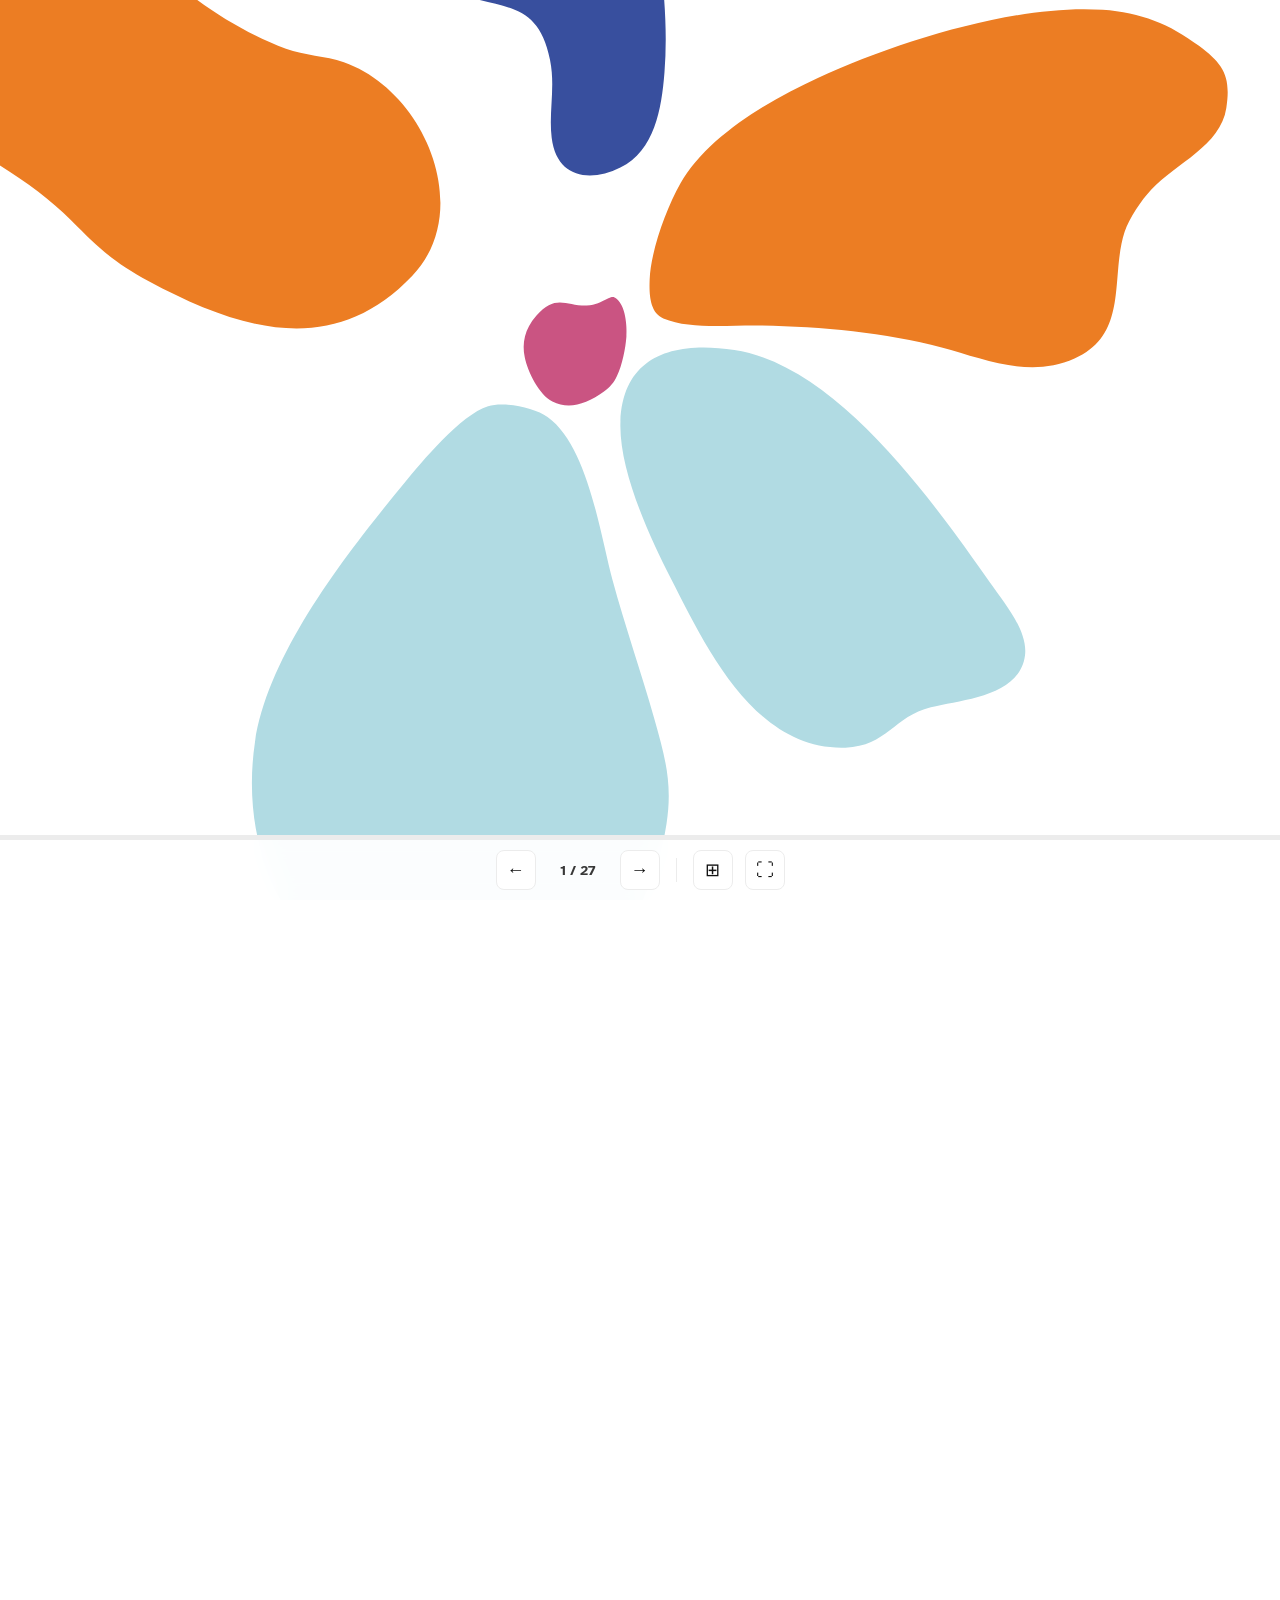
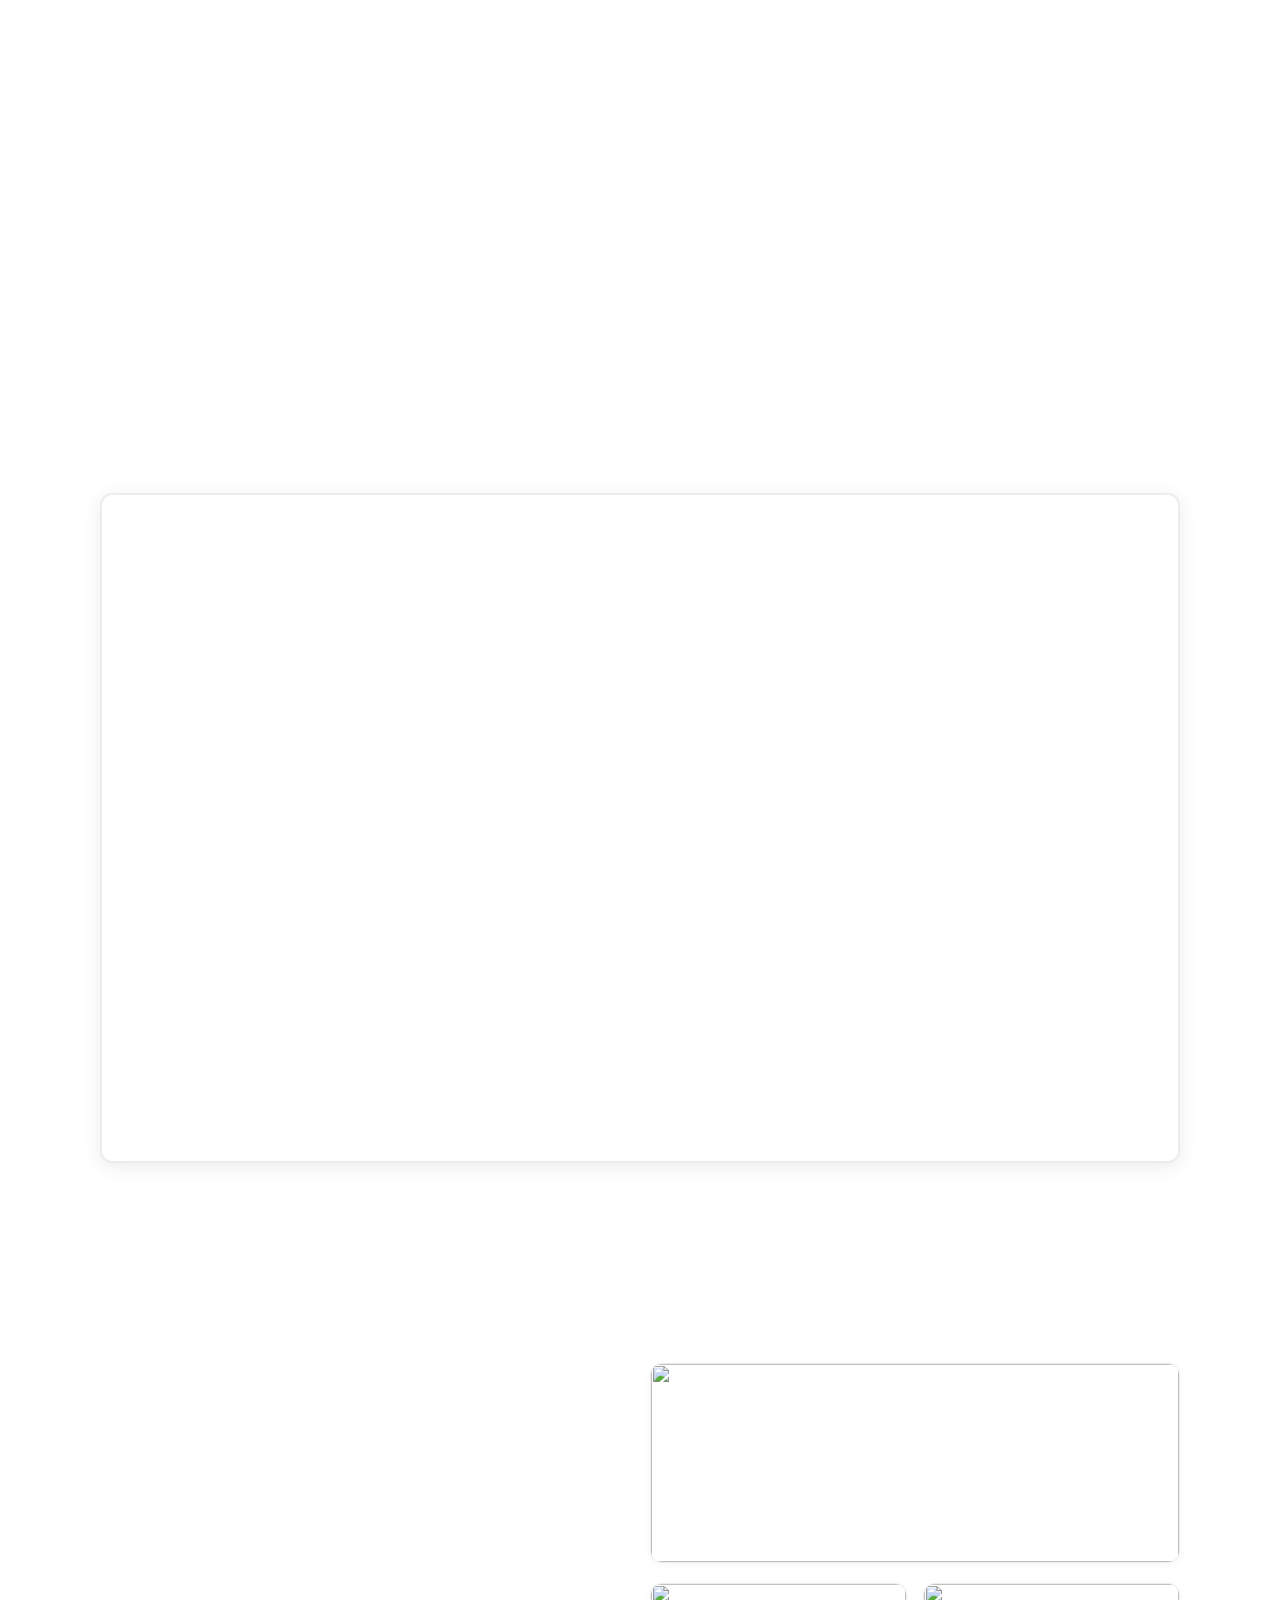
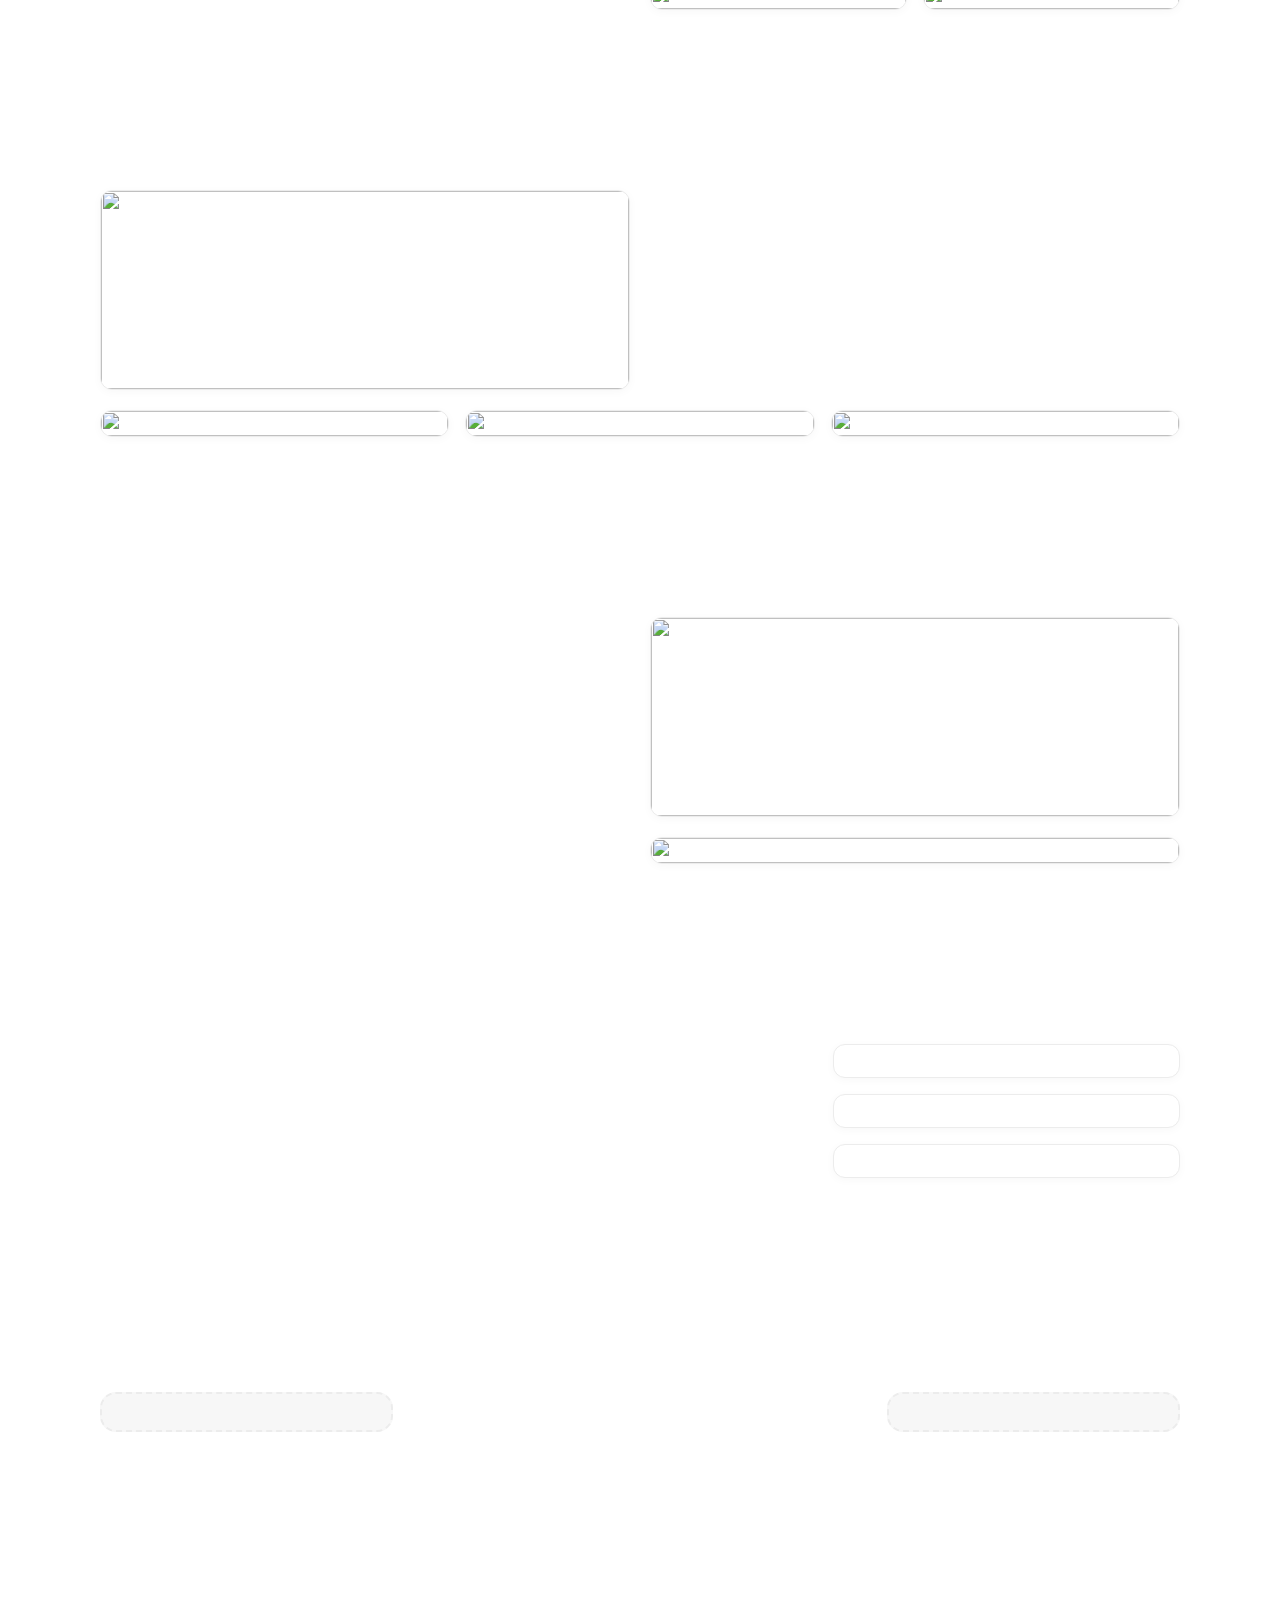
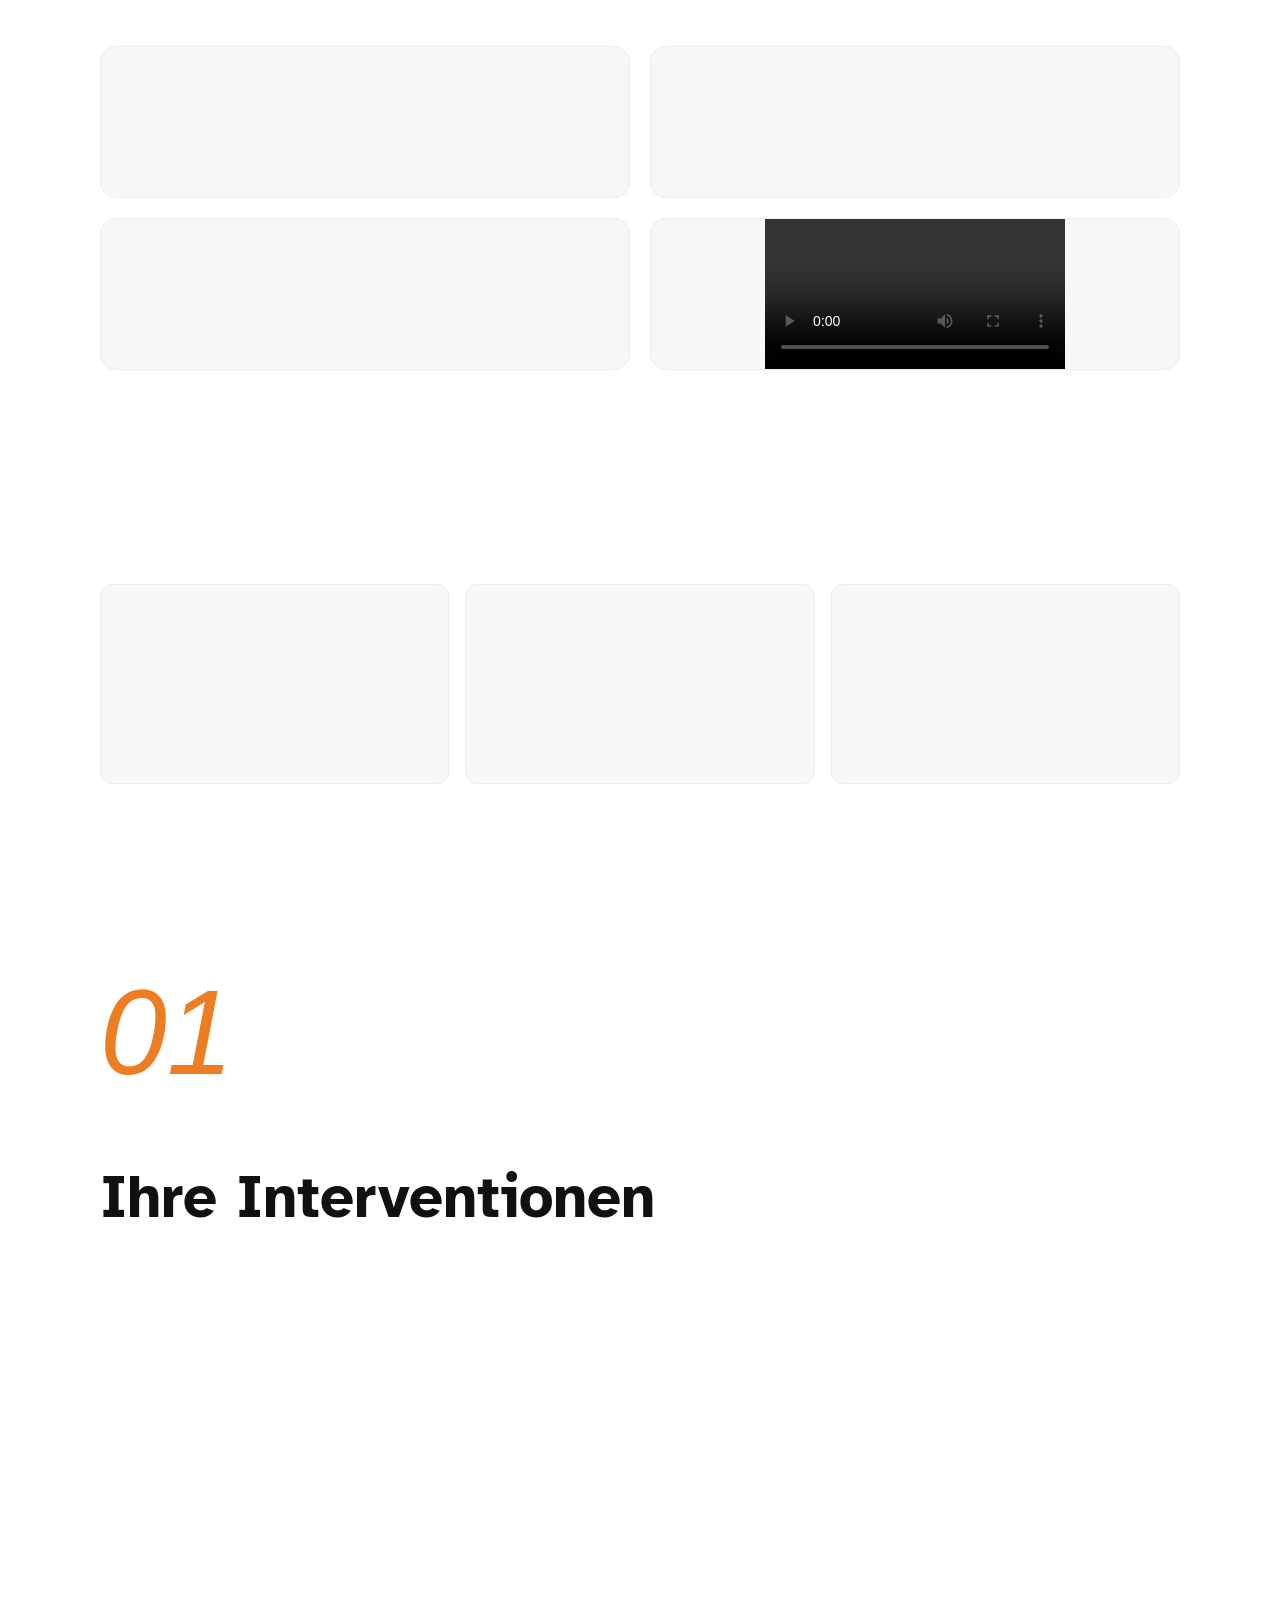
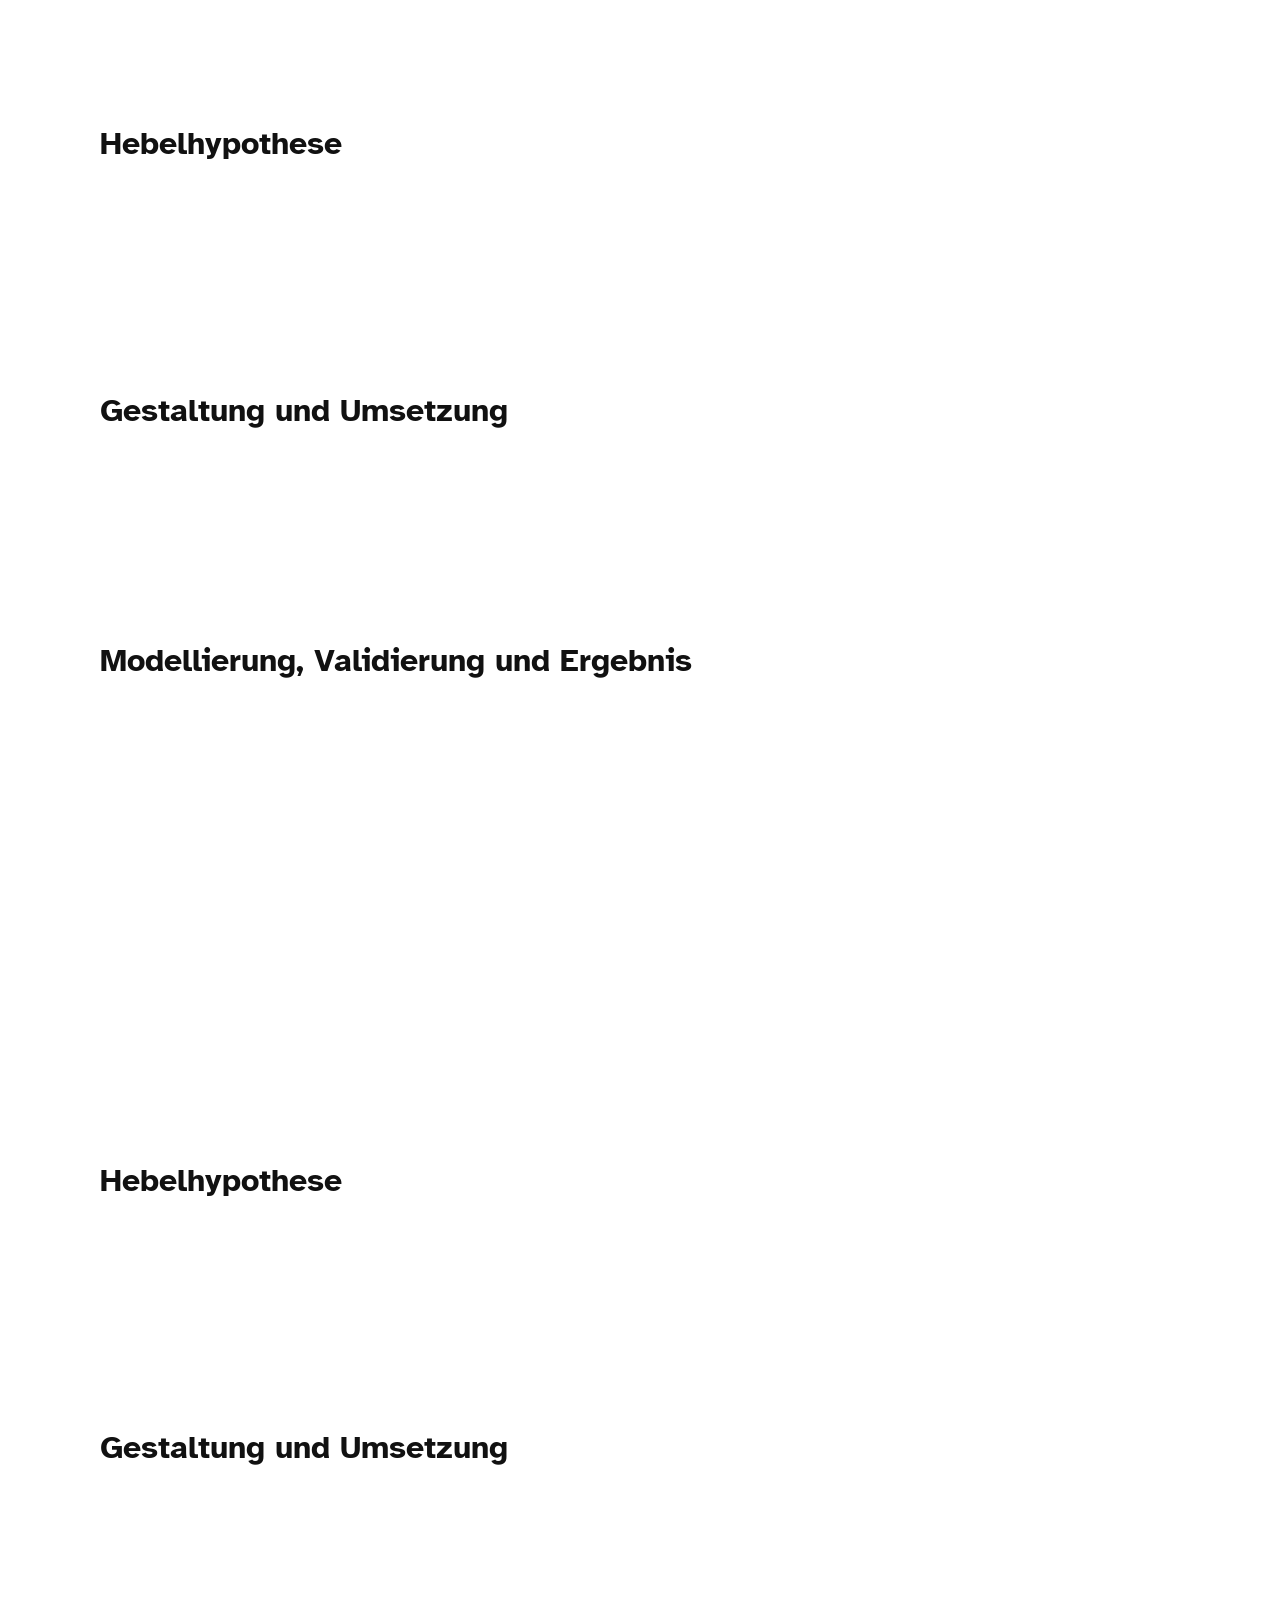
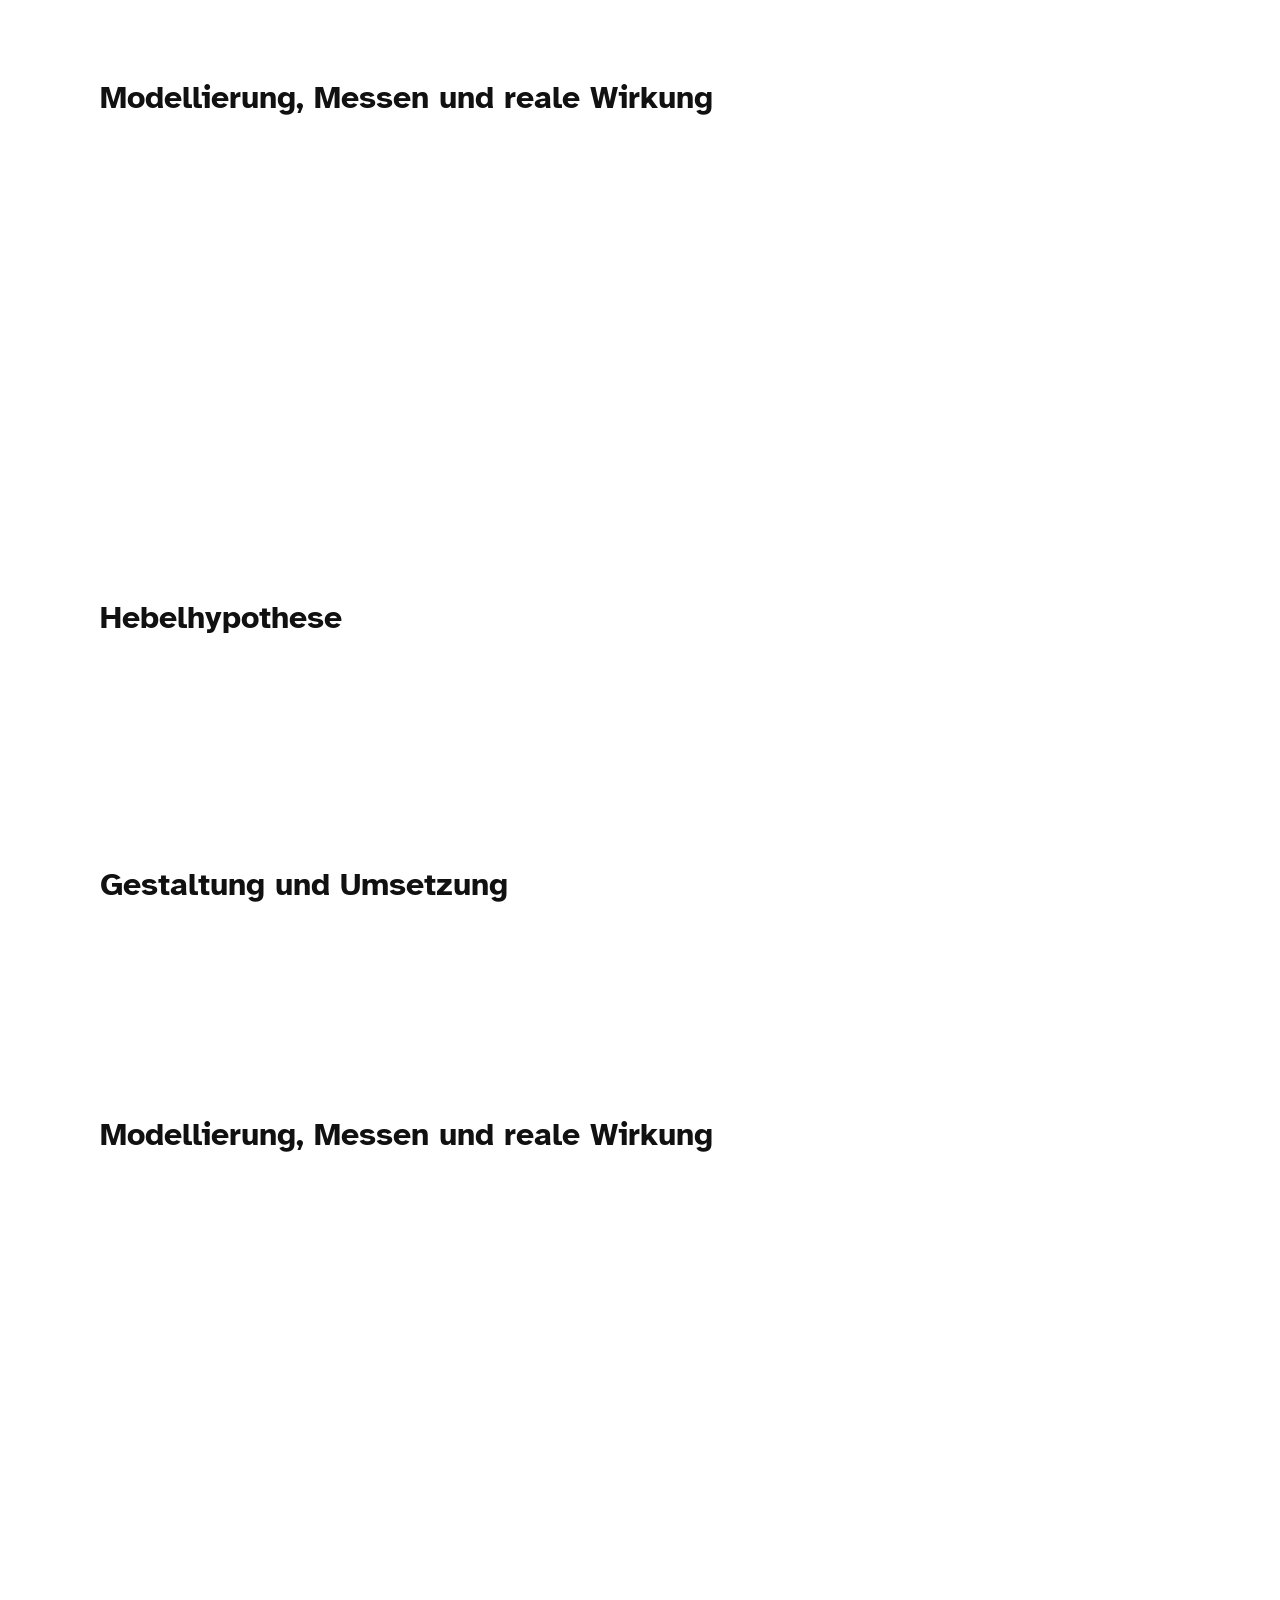
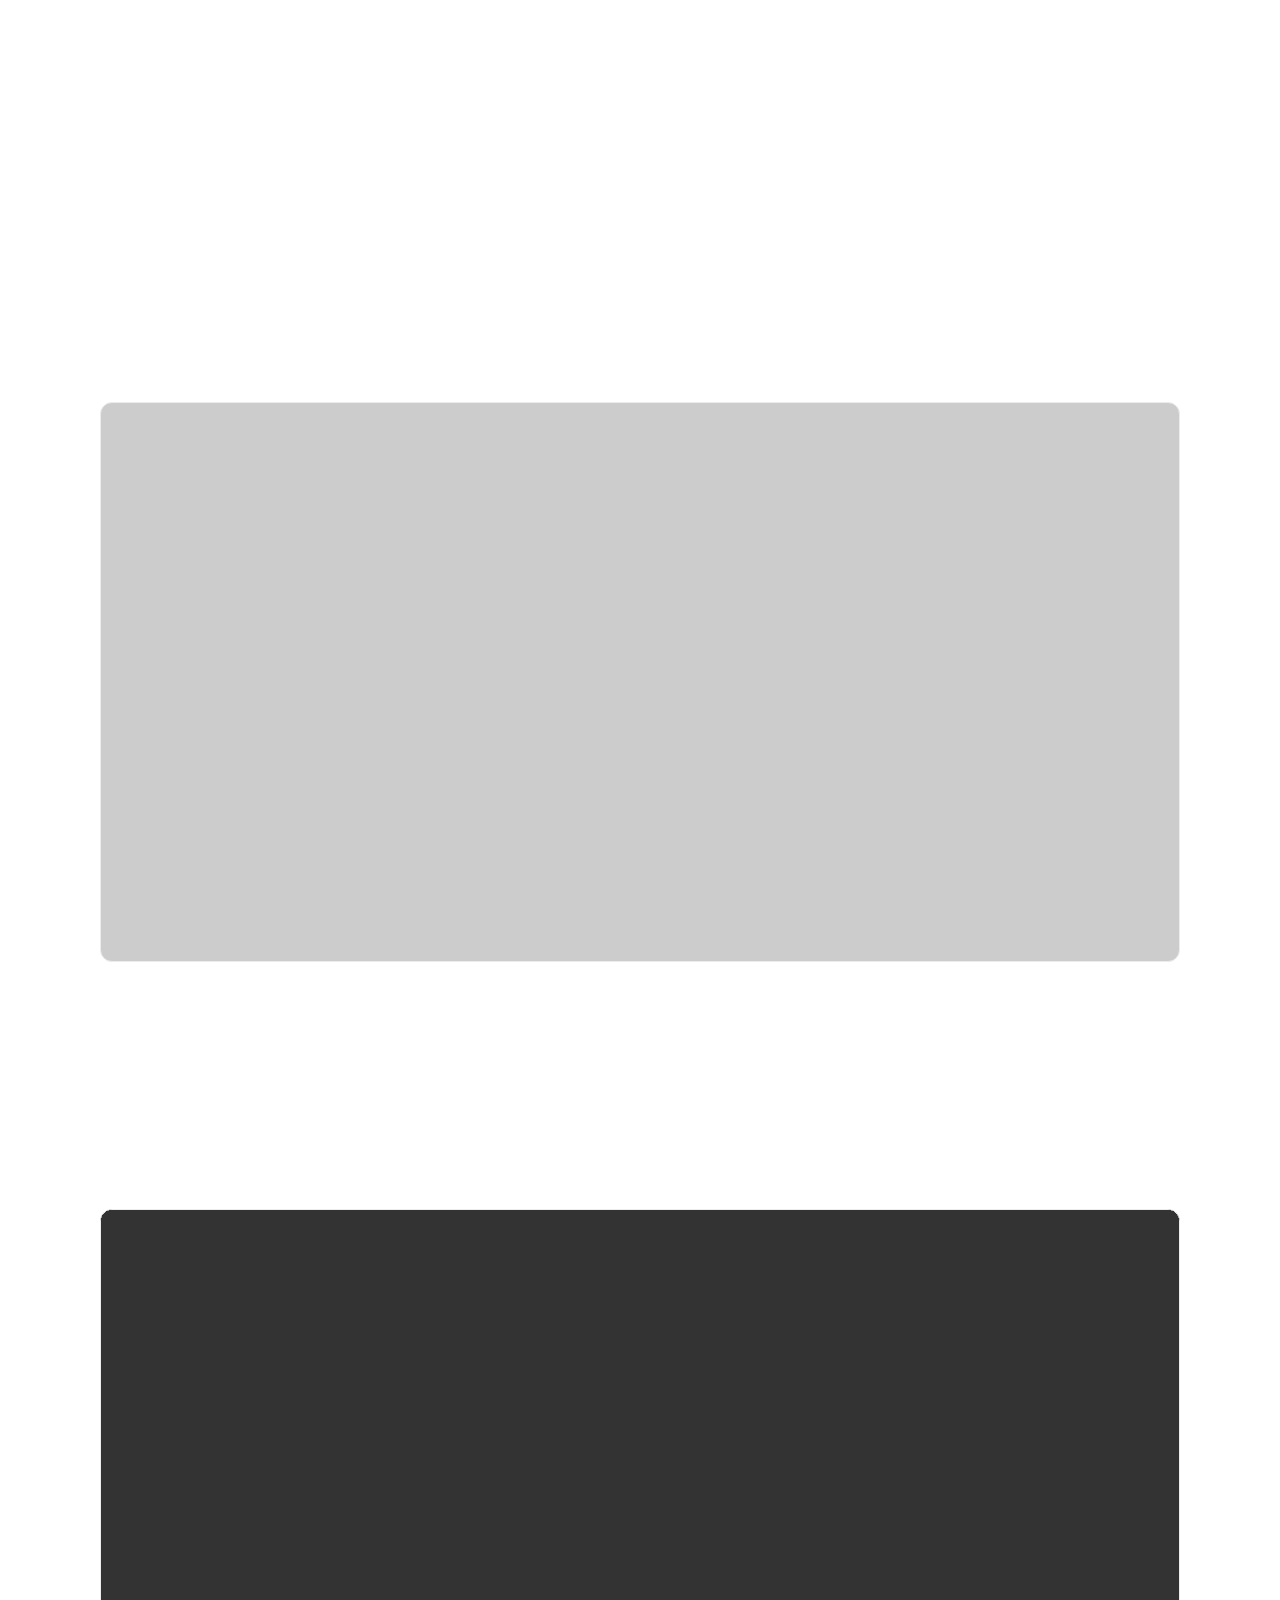
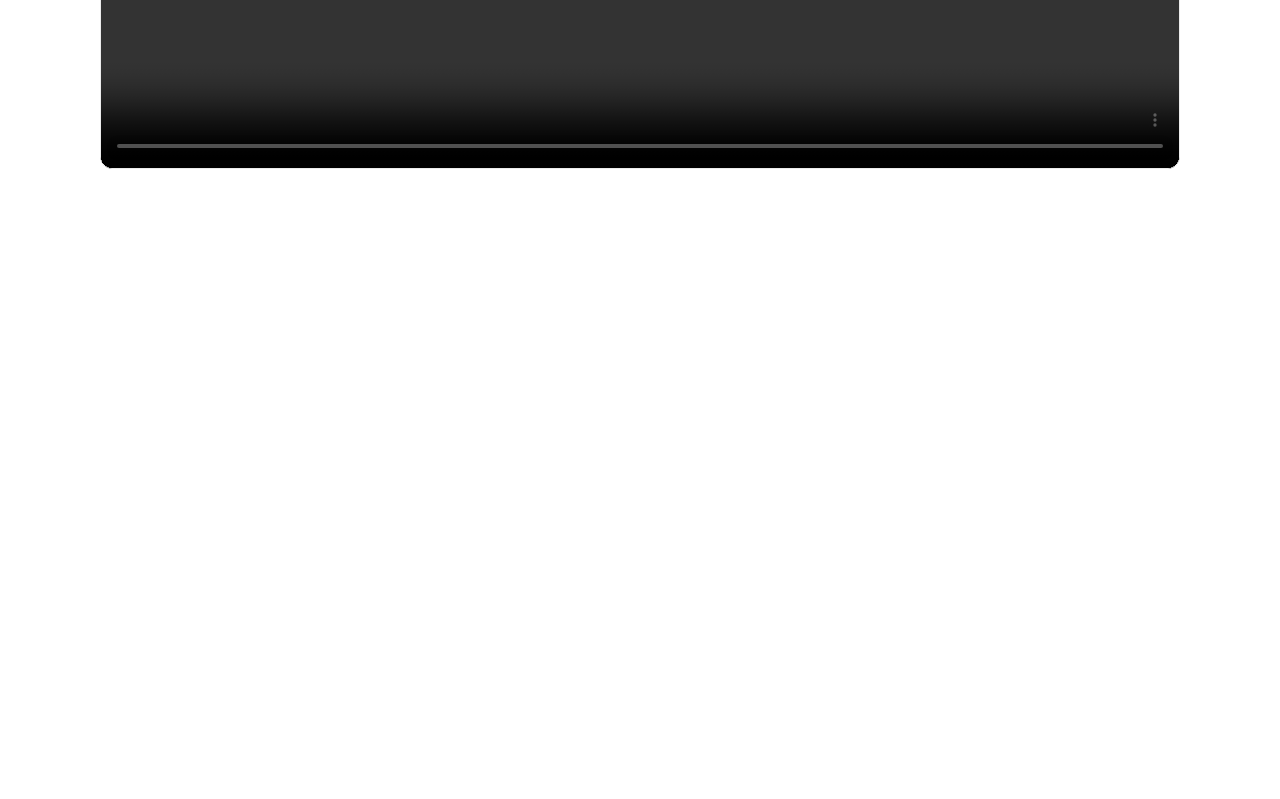
==== commit 08ec8e6e: "Update index.html" ====
--- a/index.html
+++ b/index.html
@@ -250,8 +250,9 @@
             <div class="dannenmann-cell dannenmann-model">
               <model-viewer id="dannenmann2-model2" src="" alt="" camera-controls auto-rotate></model-viewer>
             </div>
-            <div class="dannenmann-cell dannenmann-model">
-              <model-viewer id="dannenmann2-model3" src="" alt="" camera-controls auto-rotate></model-viewer>
+            
+              <div class="dannenmann-cell">
+                <video id="dannenmann2-video" src="" controls></video></div>
             </div>
           </div>
         </div>
--- a/presentation.css
+++ b/presentation.css
@@ -1237,6 +1237,7 @@
   align-items: center;
   justify-content: center;
   text-align: center;
+
 }
 
 /* ═══════════════════════════════════════════════════════════════
@@ -1254,36 +1255,47 @@
   font-size: 36px;
 }
 
-/* ── DANNENMANN 1: Zentrierter Inhalt ── */
+/* ── DANNENMANN 1: Bild | Text | Bild ── */
+.dannenmann-triple {
+  display: grid;
+  grid-template-columns: 1fr 1.5fr 1fr;
+  gap: 28px;
+  flex: 1;
+  align-items: stretch;
+  min-height: 0;
+}
+
+.dannenmann-side-box {
+  background: var(--bg-soft);
+  border-radius: 16px;
+  border: 2px dashed var(--border);
+  overflow: hidden;
+  display: flex;
+  align-items: center;
+  justify-content: center;
+}
+
+.dannenmann-side-box img {
+  width: 100%;
+  height: 100%;
+  object-fit: cover;
+  display: block;
+}
+
+.dannenmann-side-box img[src=""] {
+  display: none;
+}
+
 .dannenmann-center-content {
-  flex: 1;
   display: flex;
   flex-direction: column;
   align-items: center;
   justify-content: center;
   text-align: center;
-  font-size: 26px;
+  font-size: 22px;
   line-height: 1.7;
   color: var(--text);
-  padding: 0 8%;
-}
-
-.dannenmann-center-content blockquote {
-  font-style: italic;
-  border-left: 4px solid var(--hero-orange);
-  padding-left: 24px;
-  margin: 20px 0;
-  color: var(--muted);
-  text-align: left;
-  max-width: 700px;
-}
-
-.dannenmann-center-content .quote-author {
-  font-size: 18px;
-  color: var(--muted);
-  margin-top: 8px;
-  font-style: normal;
-  text-align: right;
+  padding: 20px;
 }
 
 /* ── DANNENMANN 2: 2×2 Grid ── */
@@ -1296,7 +1308,7 @@
   min-height: 0;
 }
 
-.dannenmann-cell {
+.dannenmann-grid-2x2 .dannenmann-cell {
   background: var(--bg-soft);
   border-radius: 16px;
   overflow: hidden;
@@ -1304,14 +1316,20 @@
   display: flex;
   align-items: center;
   justify-content: center;
-}
-
-.dannenmann-cell img,
-.dannenmann-cell model-viewer {
+  min-height: 0;
+}
+
+.dannenmann-grid-2x2 .dannenmann-cell img,
+.dannenmann-grid-2x2 .dannenmann-cell model-viewer {
   width: 100%;
   height: 100%;
   object-fit: cover;
   display: block;
+}
+
+.dannenmann-grid-2x2 .dannenmann-cell img[src=""],
+.dannenmann-grid-2x2 .dannenmann-cell model-viewer[src=""] {
+  display: none;
 }
 
 /* ── DANNENMANN 3: Bilder oben, Text unten ── */
@@ -1329,6 +1347,7 @@
   object-fit: cover;
   border-radius: 12px;
   border: 1px solid var(--border);
+  background: var(--bg-soft);
 }
 
 .dannenmann-bottom-text {
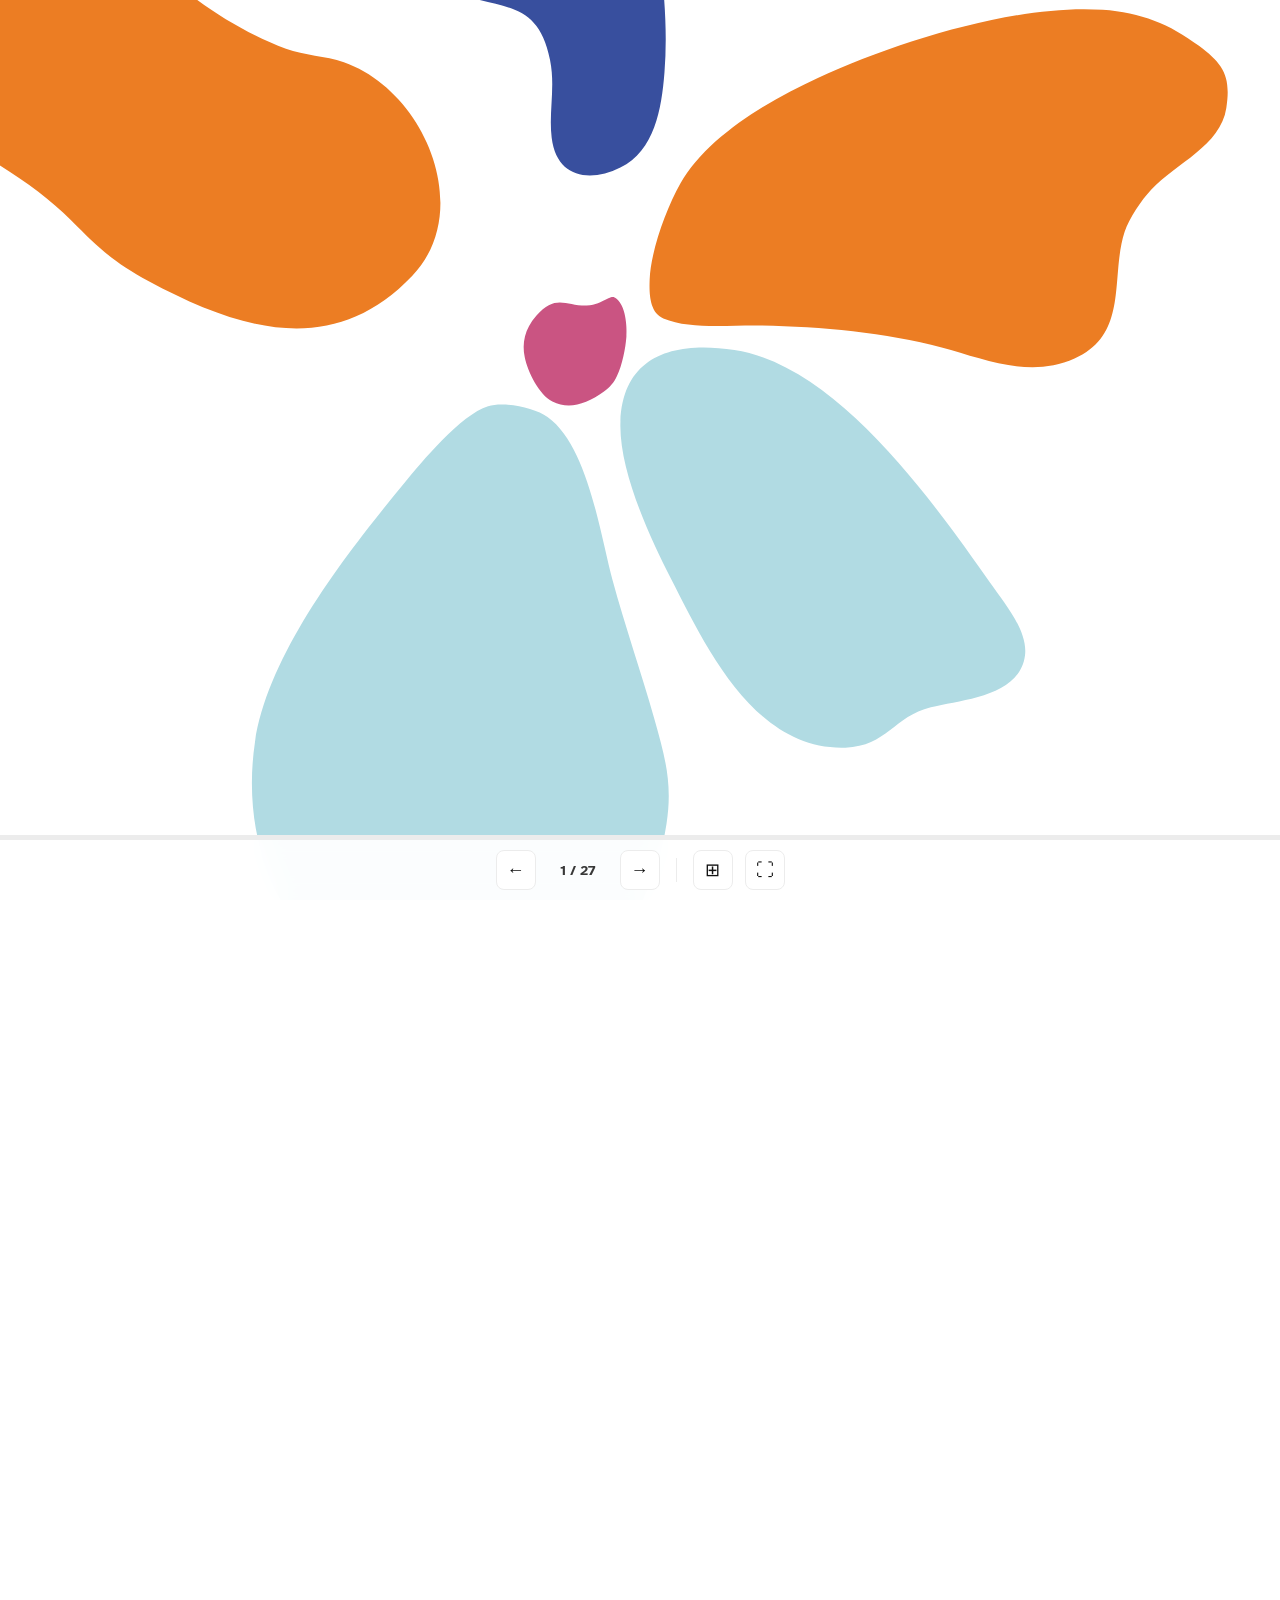
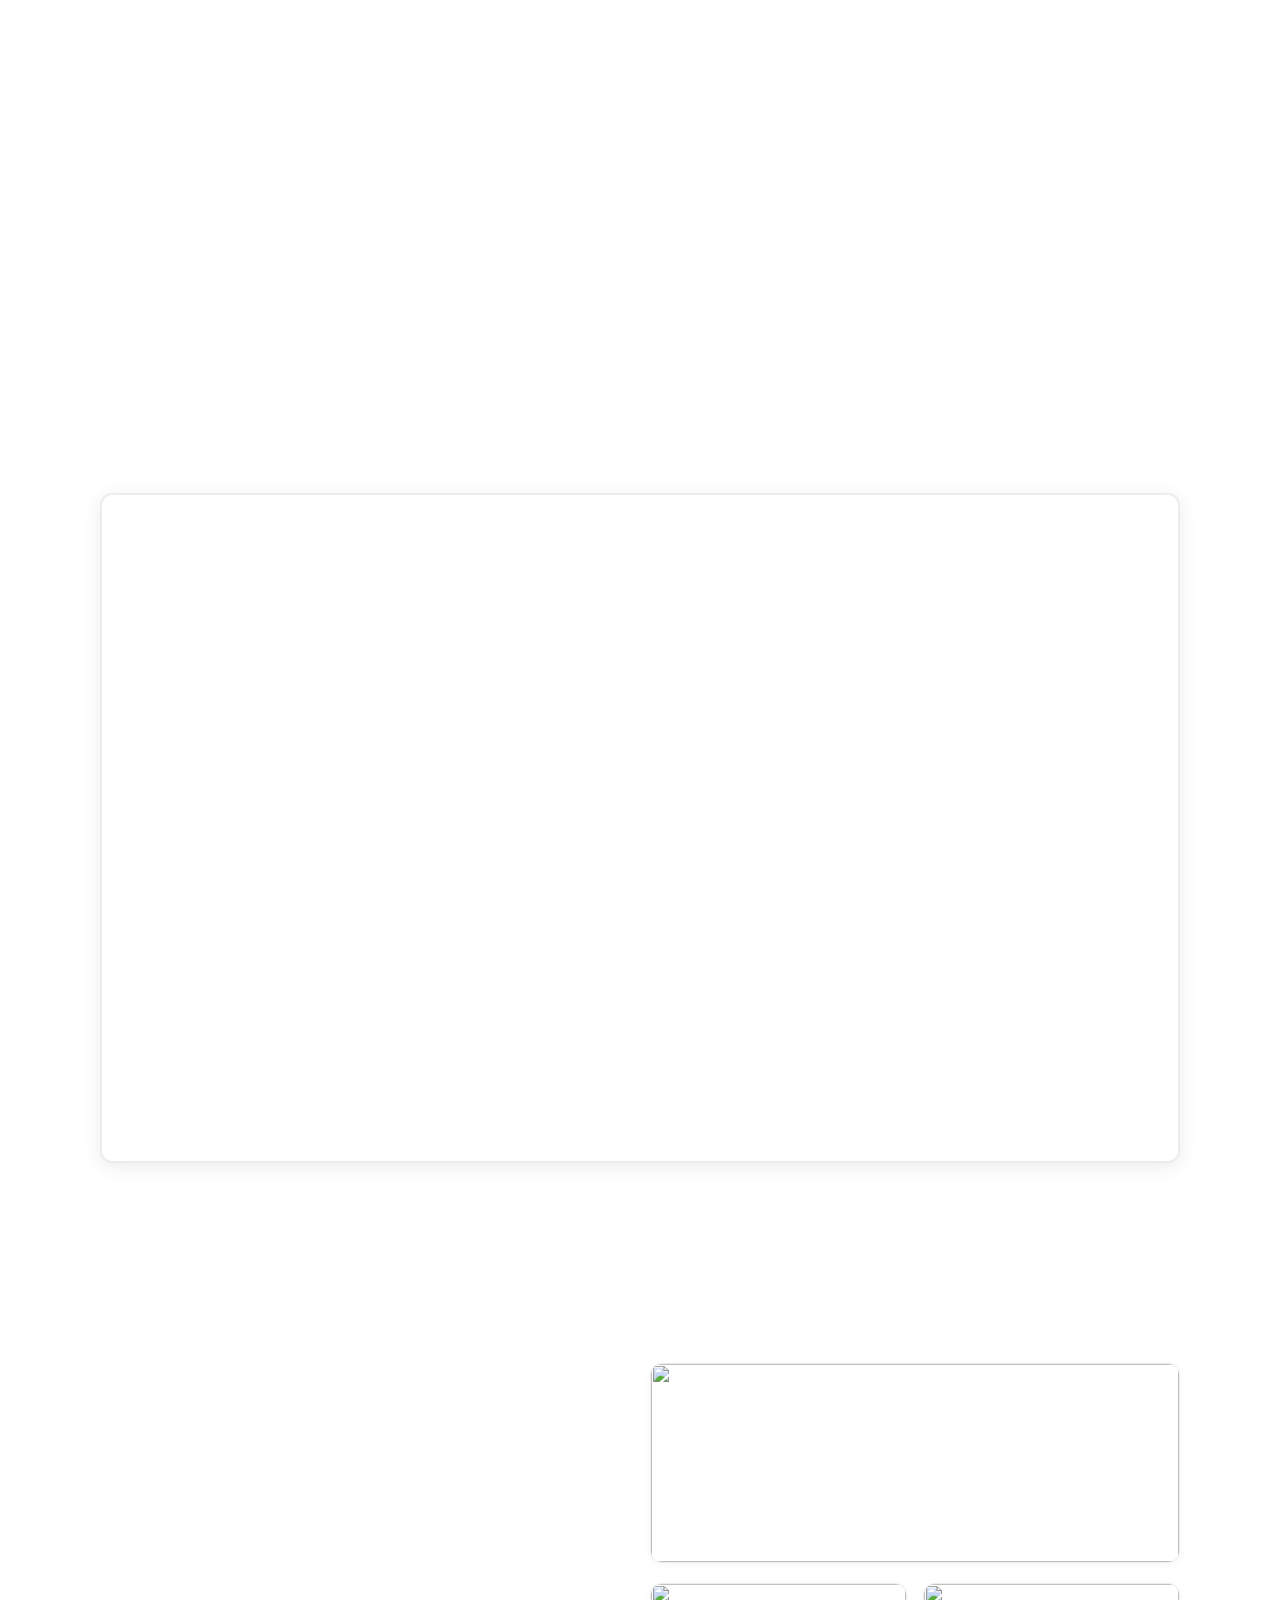
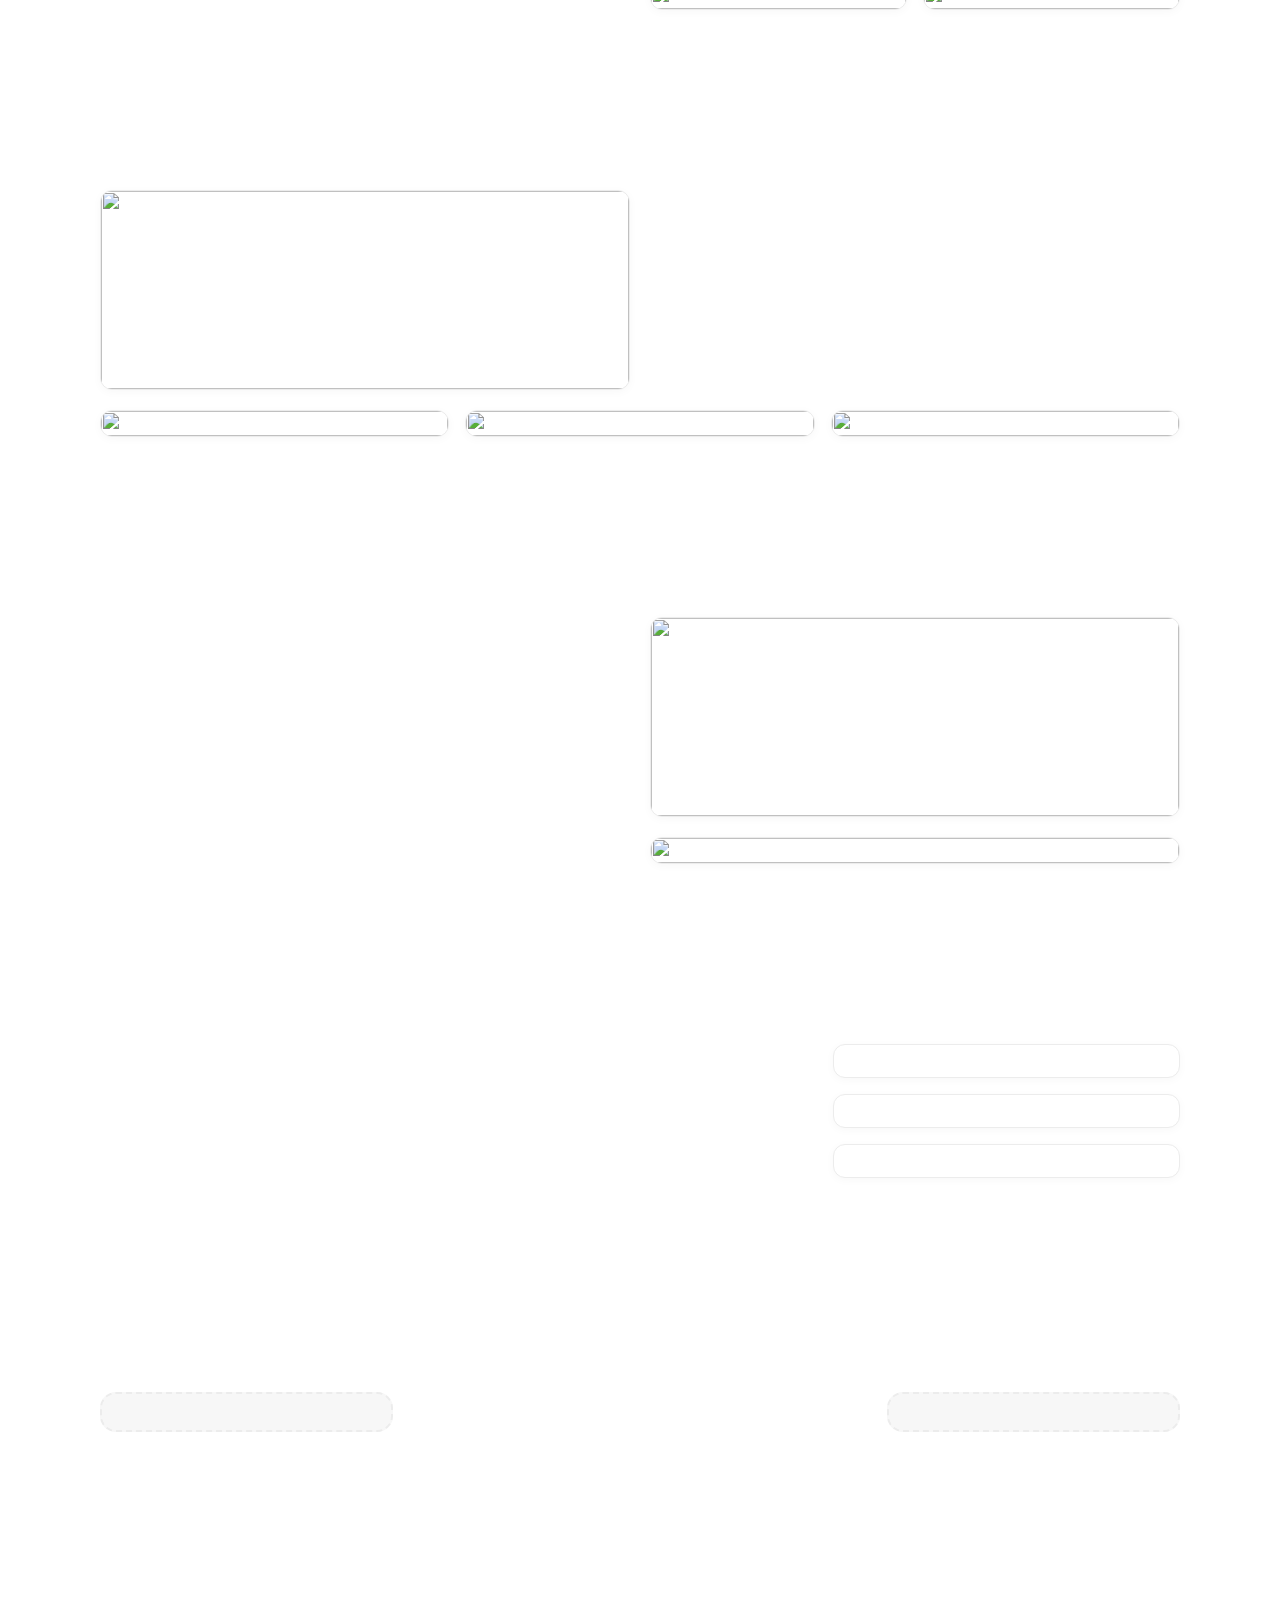
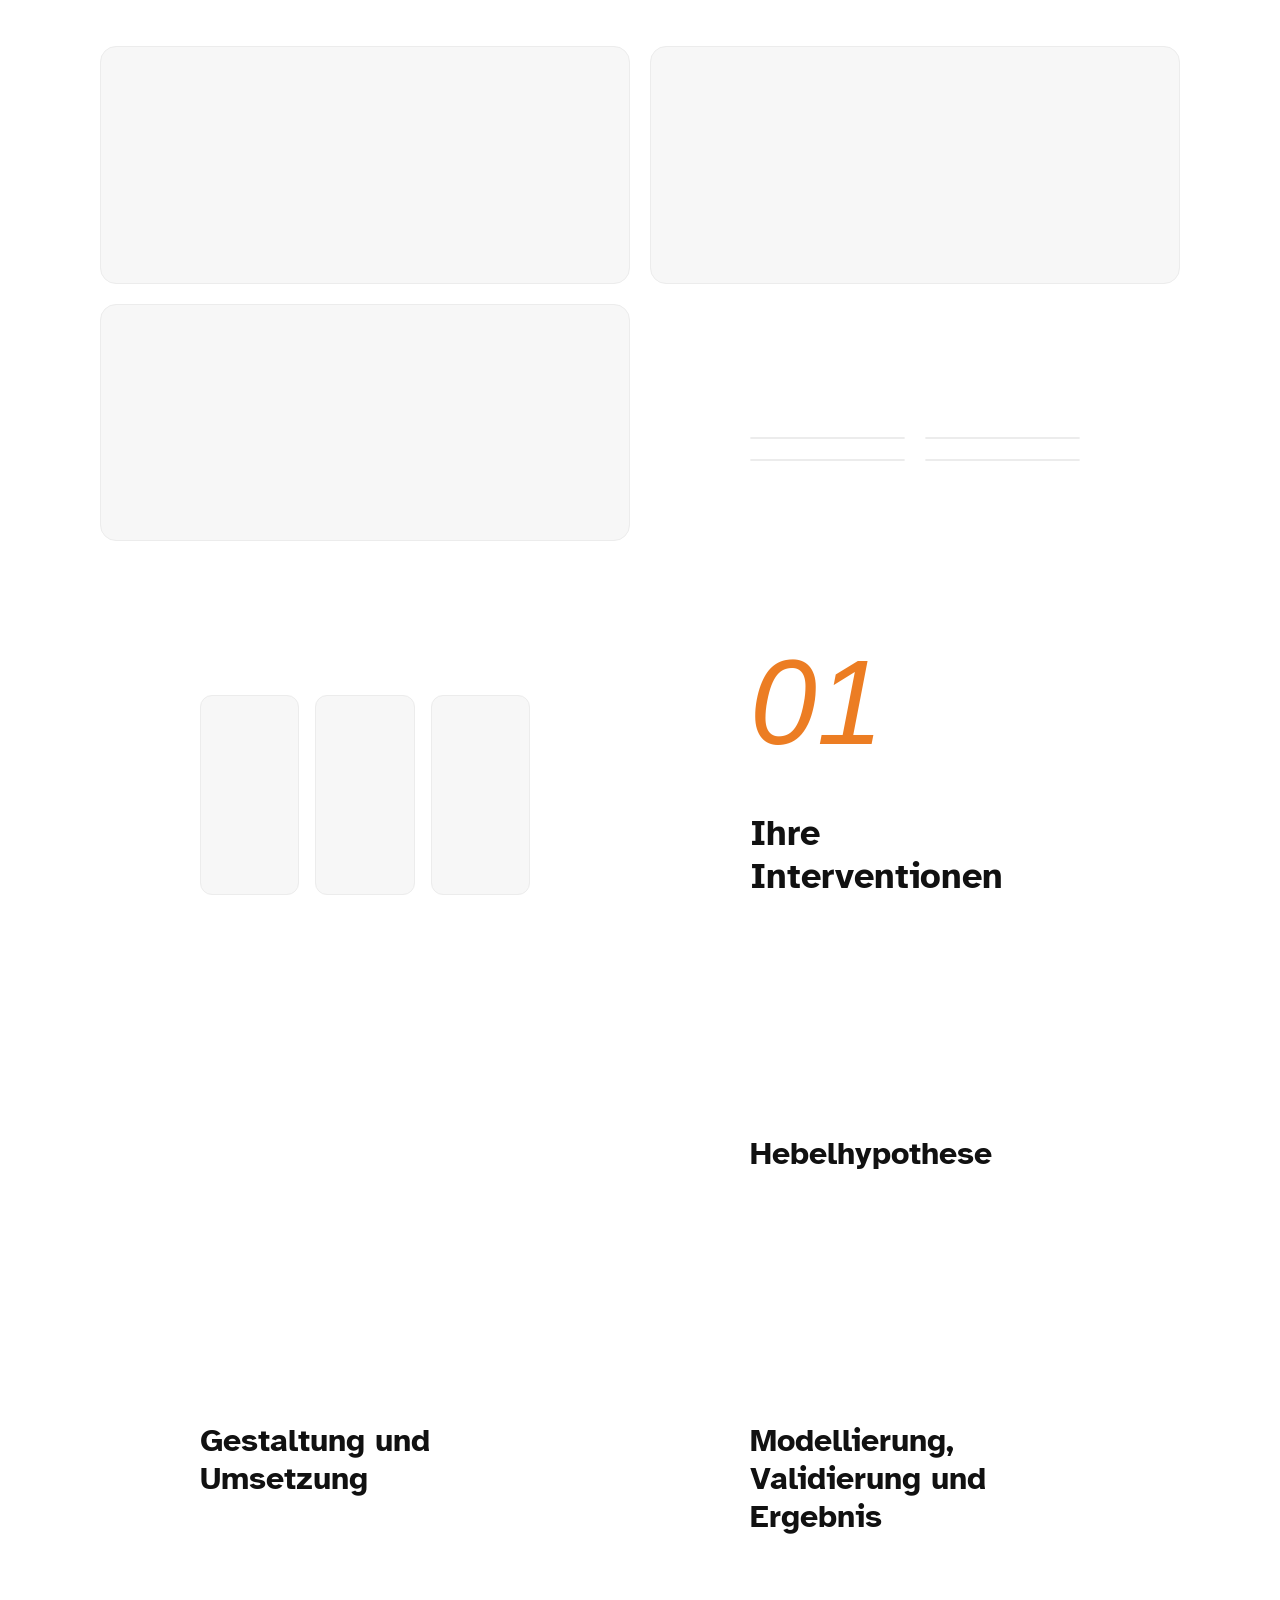
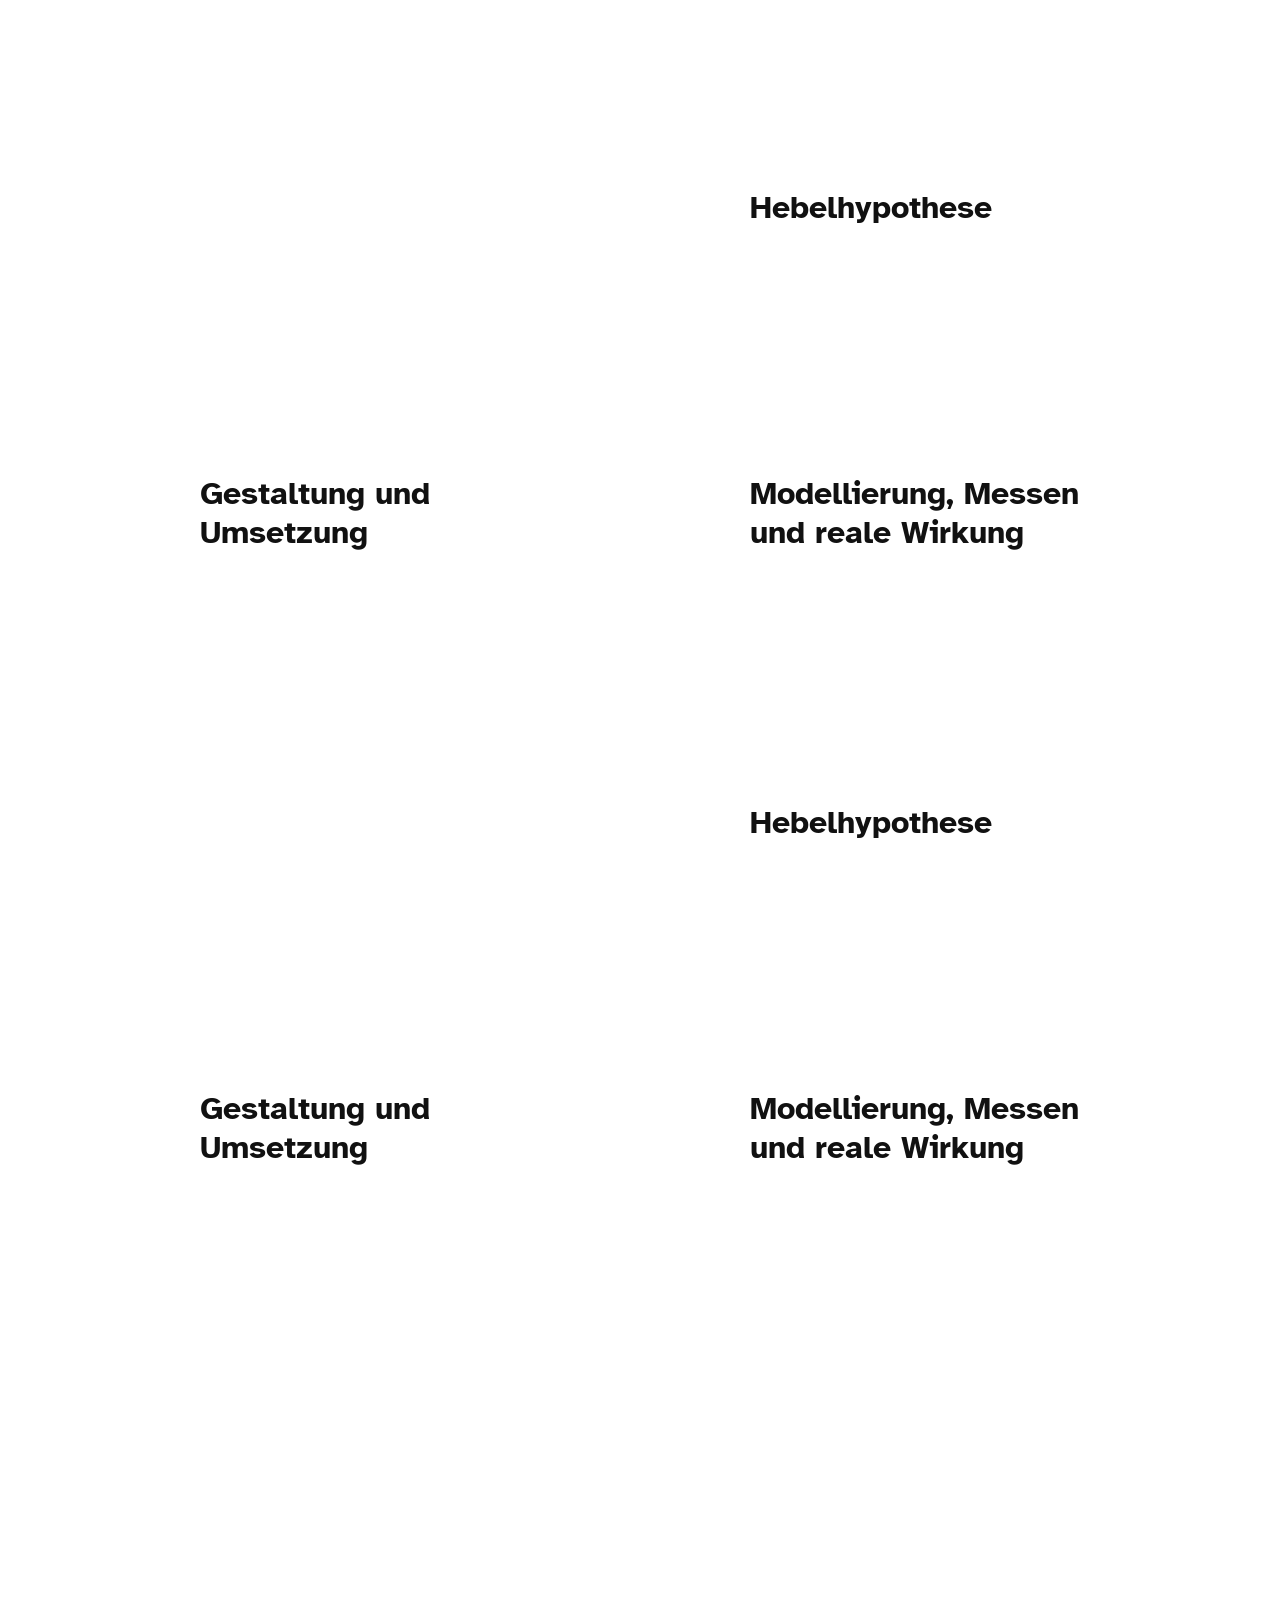
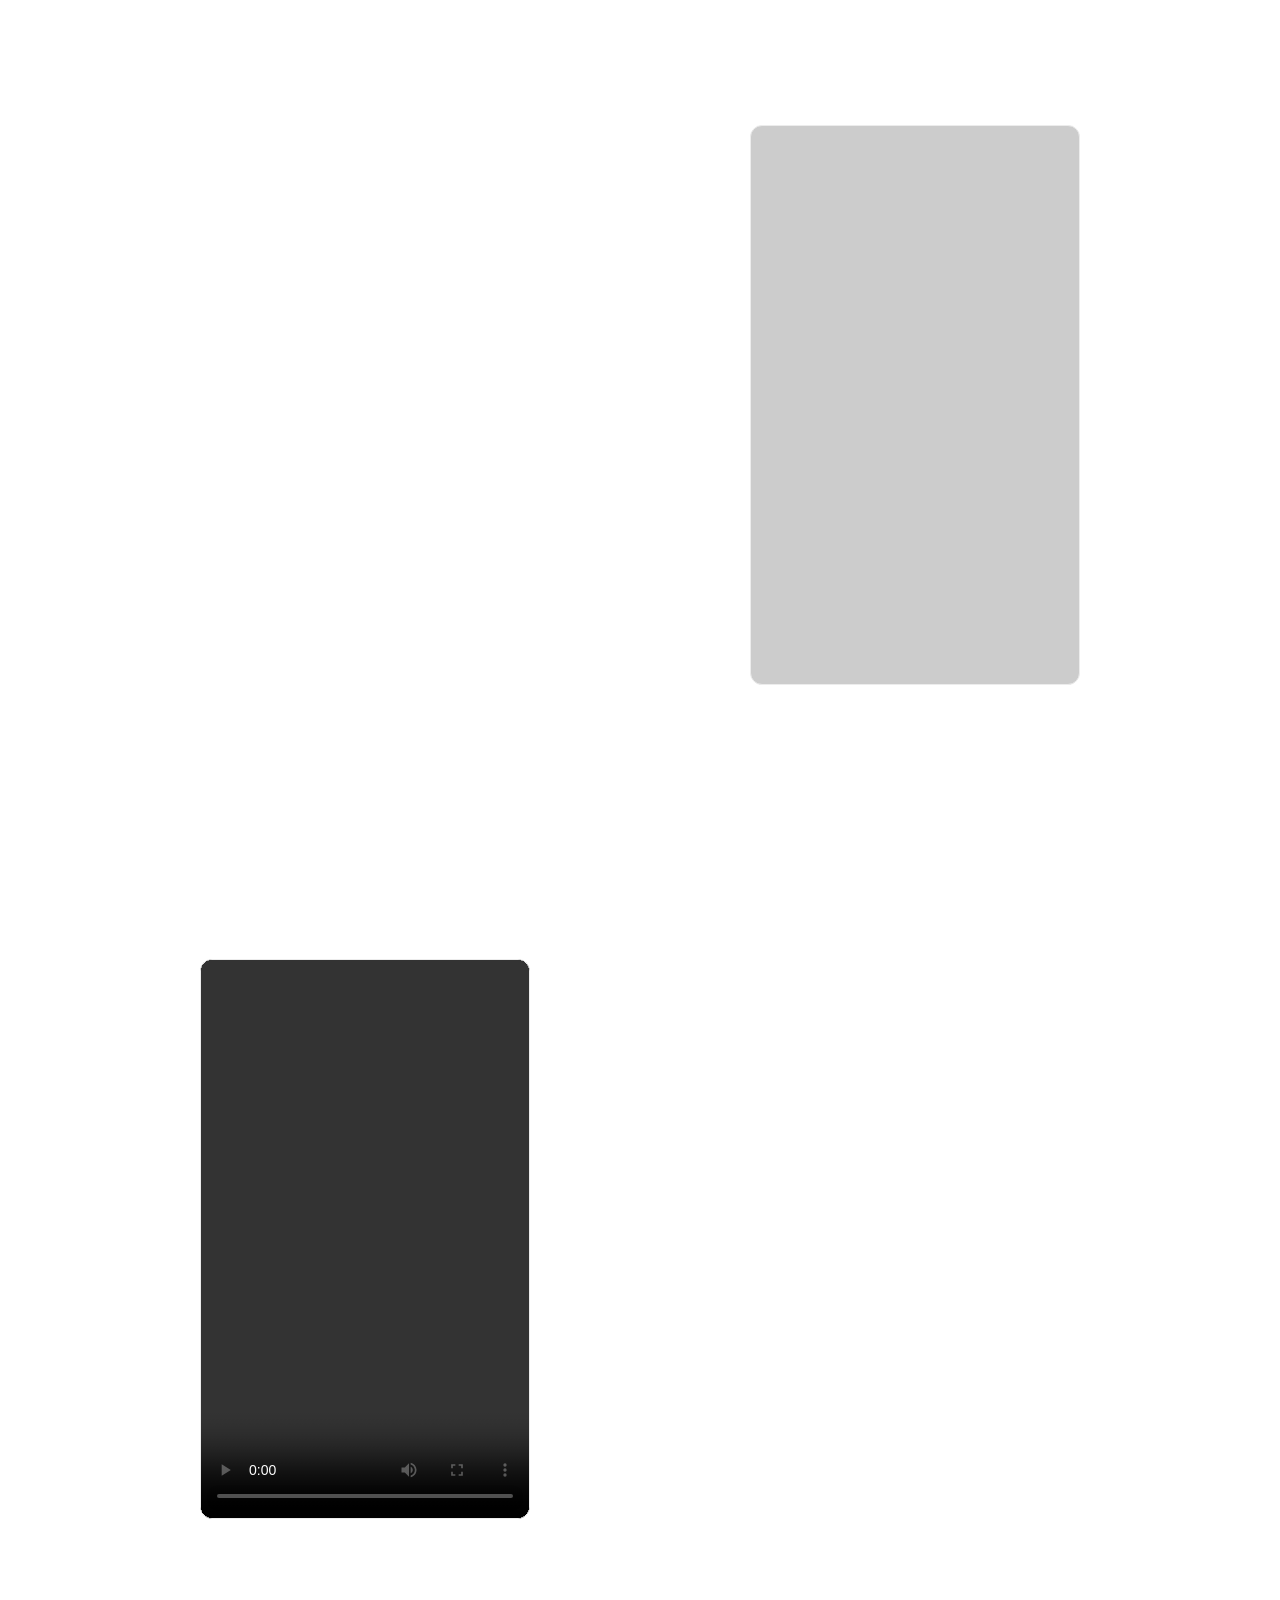
==== commit d22157d0: "Update index.html" ====
--- a/index.html
+++ b/index.html
@@ -251,8 +251,24 @@
               <model-viewer id="dannenmann2-model2" src="" alt="" camera-controls auto-rotate></model-viewer>
             </div>
             
-              <div class="dannenmann-cell">
-                <video id="dannenmann2-video" src="" controls></video></div>
+                  <!-- ============================================ -->
+      <!-- DANNENMANN 2: 2×2 Grid (Bild + 2× 3D + Video) -->
+      <!-- ============================================ -->
+      <section class="slide-dannenmann slide-dannenmann-grid">
+        <div class="slide-content">
+          <h2 id="dannenmann2-title"></h2>
+          <div class="dannenmann-grid-2x2">
+            <div class="dannenmann-cell dannenmann-image">
+              <img id="dannenmann2-img" src="" alt="">
+            </div>
+            <div class="dannenmann-cell dannenmann-model">
+              <model-viewer id="dannenmann2-model1" src="" alt="" camera-controls auto-rotate></model-viewer>
+            </div>
+            <div class="dannenmann-cell dannenmann-model">
+              <model-viewer id="dannenmann2-model2" src="" alt="" camera-controls auto-rotate></model-viewer>
+            </div>
+            <div class="dannenmann-cell">
+              <video id="dannenmann2-video" src="" controls></video>
             </div>
           </div>
         </div>
--- a/presentation.css
+++ b/presentation.css
@@ -1303,7 +1303,7 @@
   flex: 1;
   display: grid;
   grid-template-columns: 1fr 1fr;
-  grid-template-rows: 1fr 1fr;
+   grid-template-rows: repeat(2, minmax(0, 1fr));
   gap: 20px;
   min-height: 0;
 }
@@ -1317,6 +1317,7 @@
   align-items: center;
   justify-content: center;
   min-height: 0;
+     
 }
 
 .dannenmann-grid-2x2 .dannenmann-cell img,
@@ -1330,6 +1331,21 @@
 .dannenmann-grid-2x2 .dannenmann-cell img[src=""],
 .dannenmann-grid-2x2 .dannenmann-cell model-viewer[src=""] {
   display: none;
+}
+
+.dannenmann-cell img[src=""],
+.dannenmann-cell model-viewer[src=""],
+.dannenmann-cell video[src=""] {
+  display: none !important;
+}
+
+.dannenmann-cell img:not([src=""]),
+.dannenmann-cell model-viewer:not([src=""]),
+.dannenmann-cell video:not([src=""]) {
+  width: 100%;
+  height: 100%;
+  object-fit: cover;
+  display: block;
 }
 
 /* ── DANNENMANN 3: Bilder oben, Text unten ── */
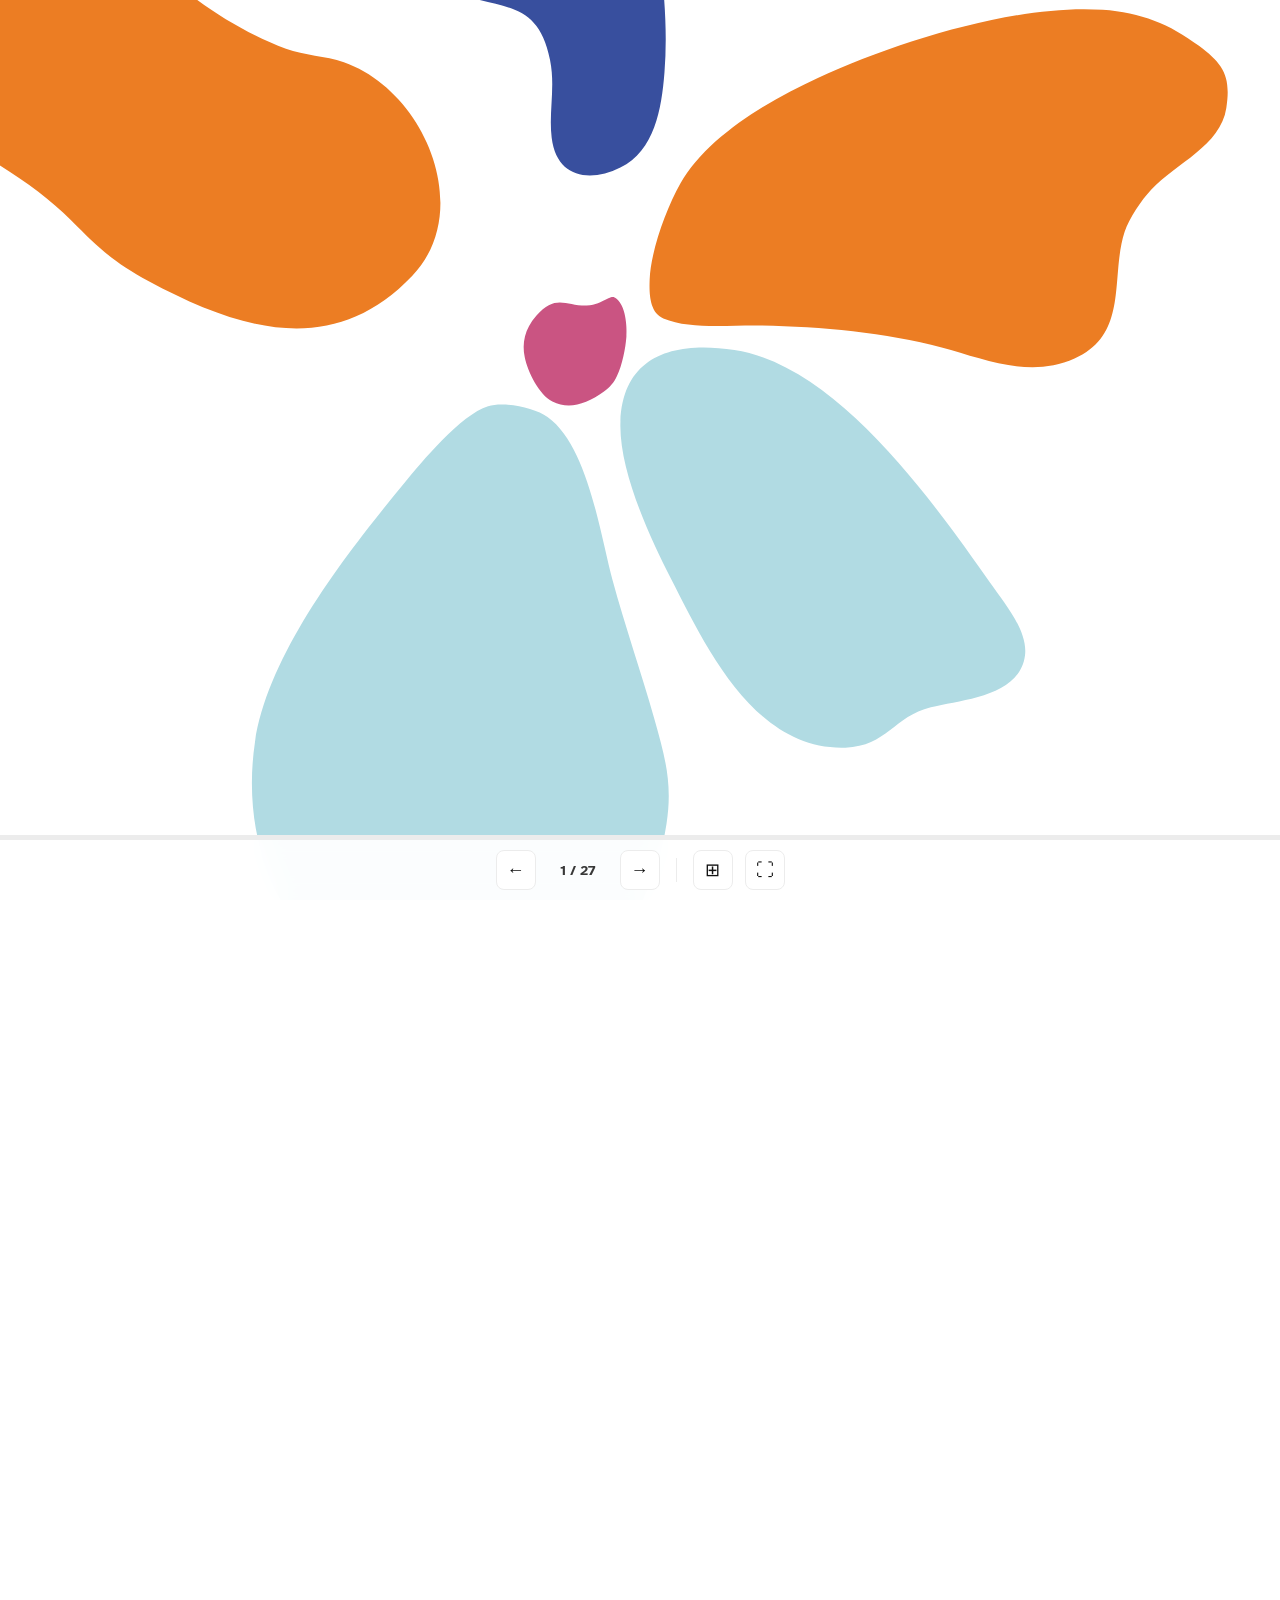
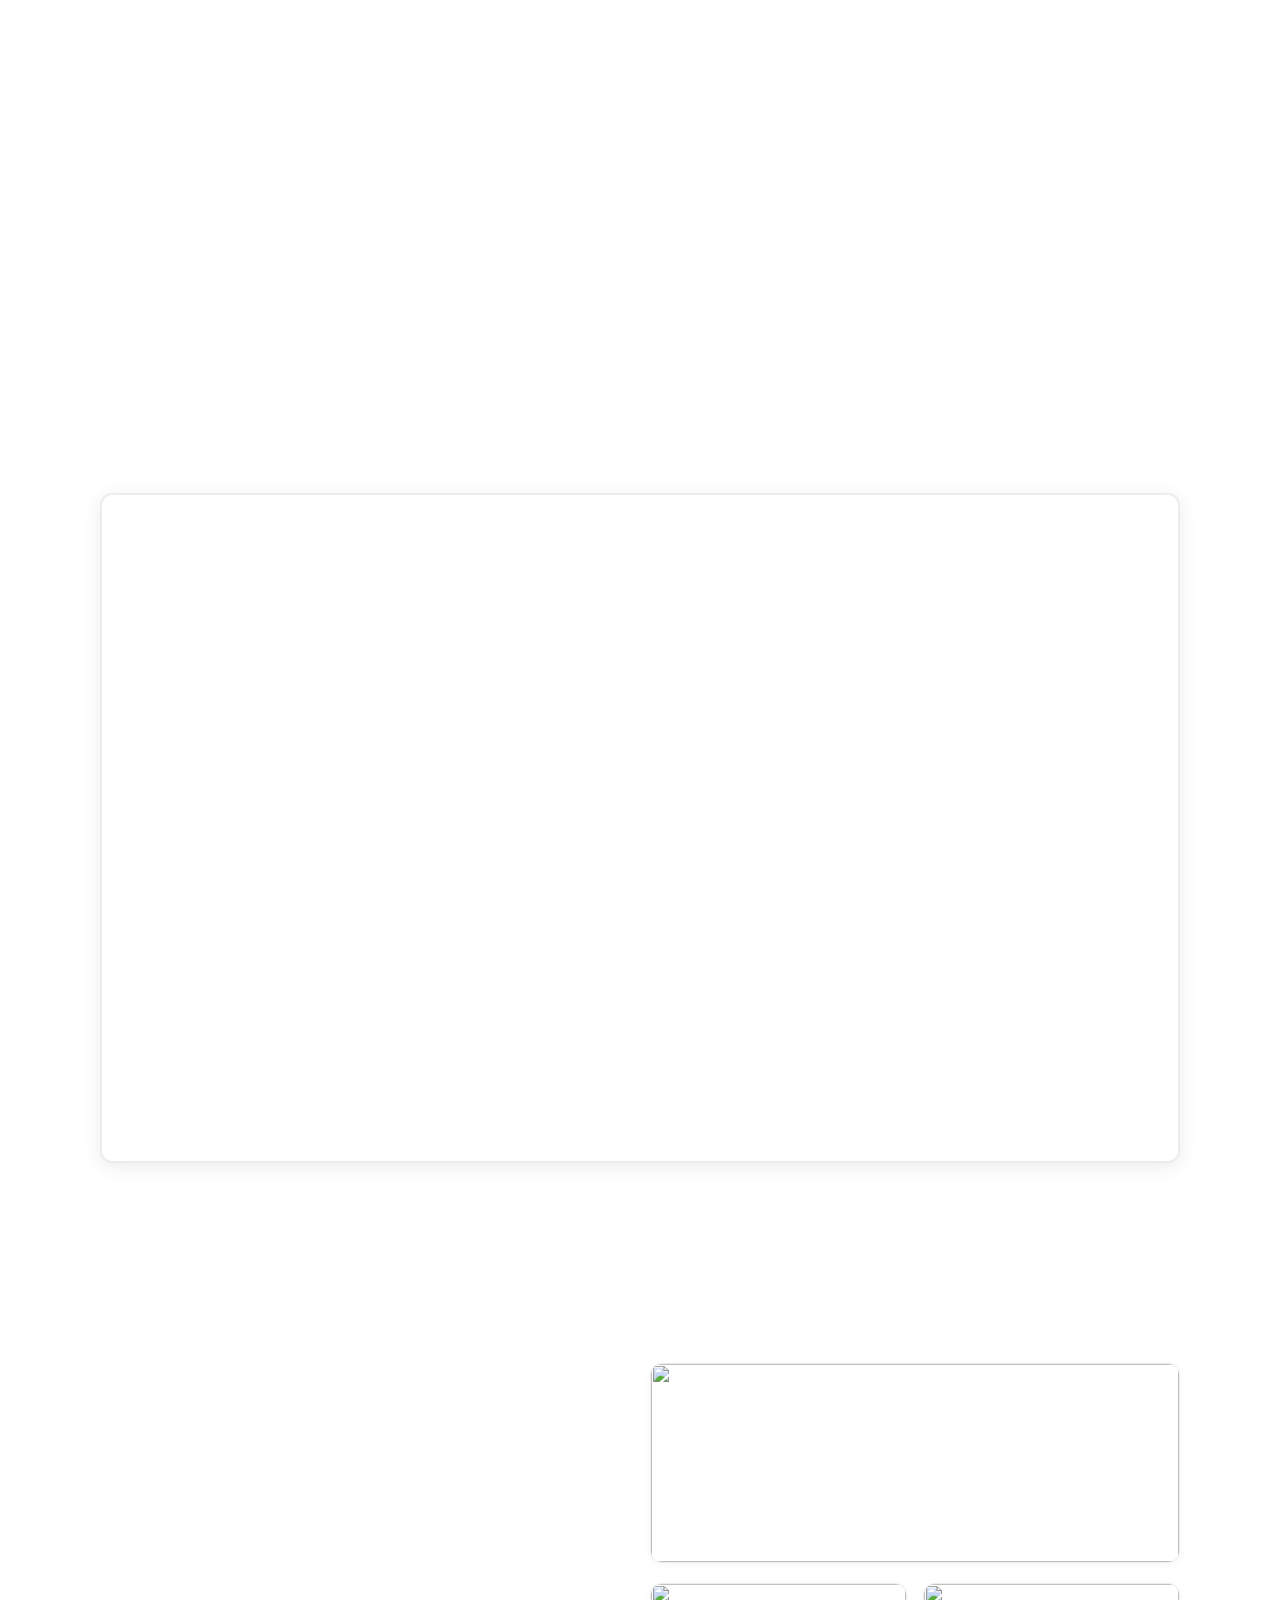
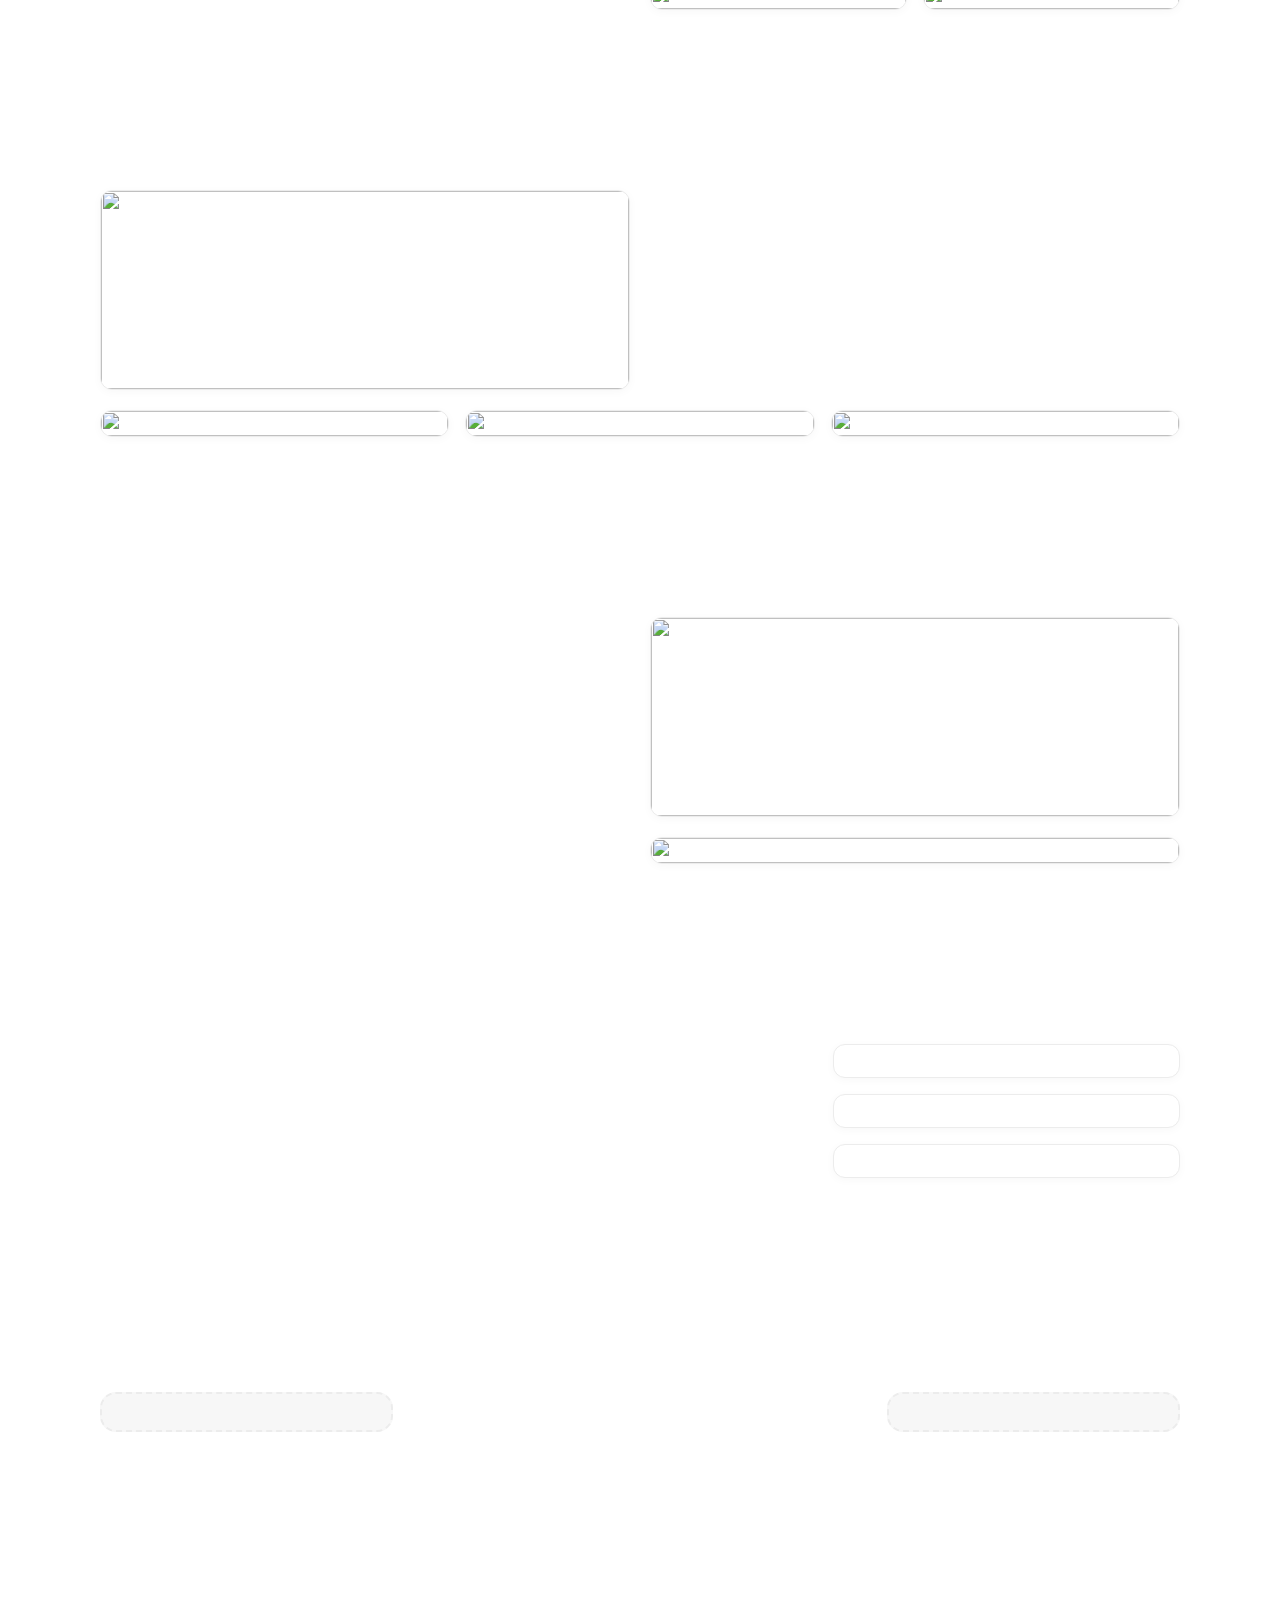
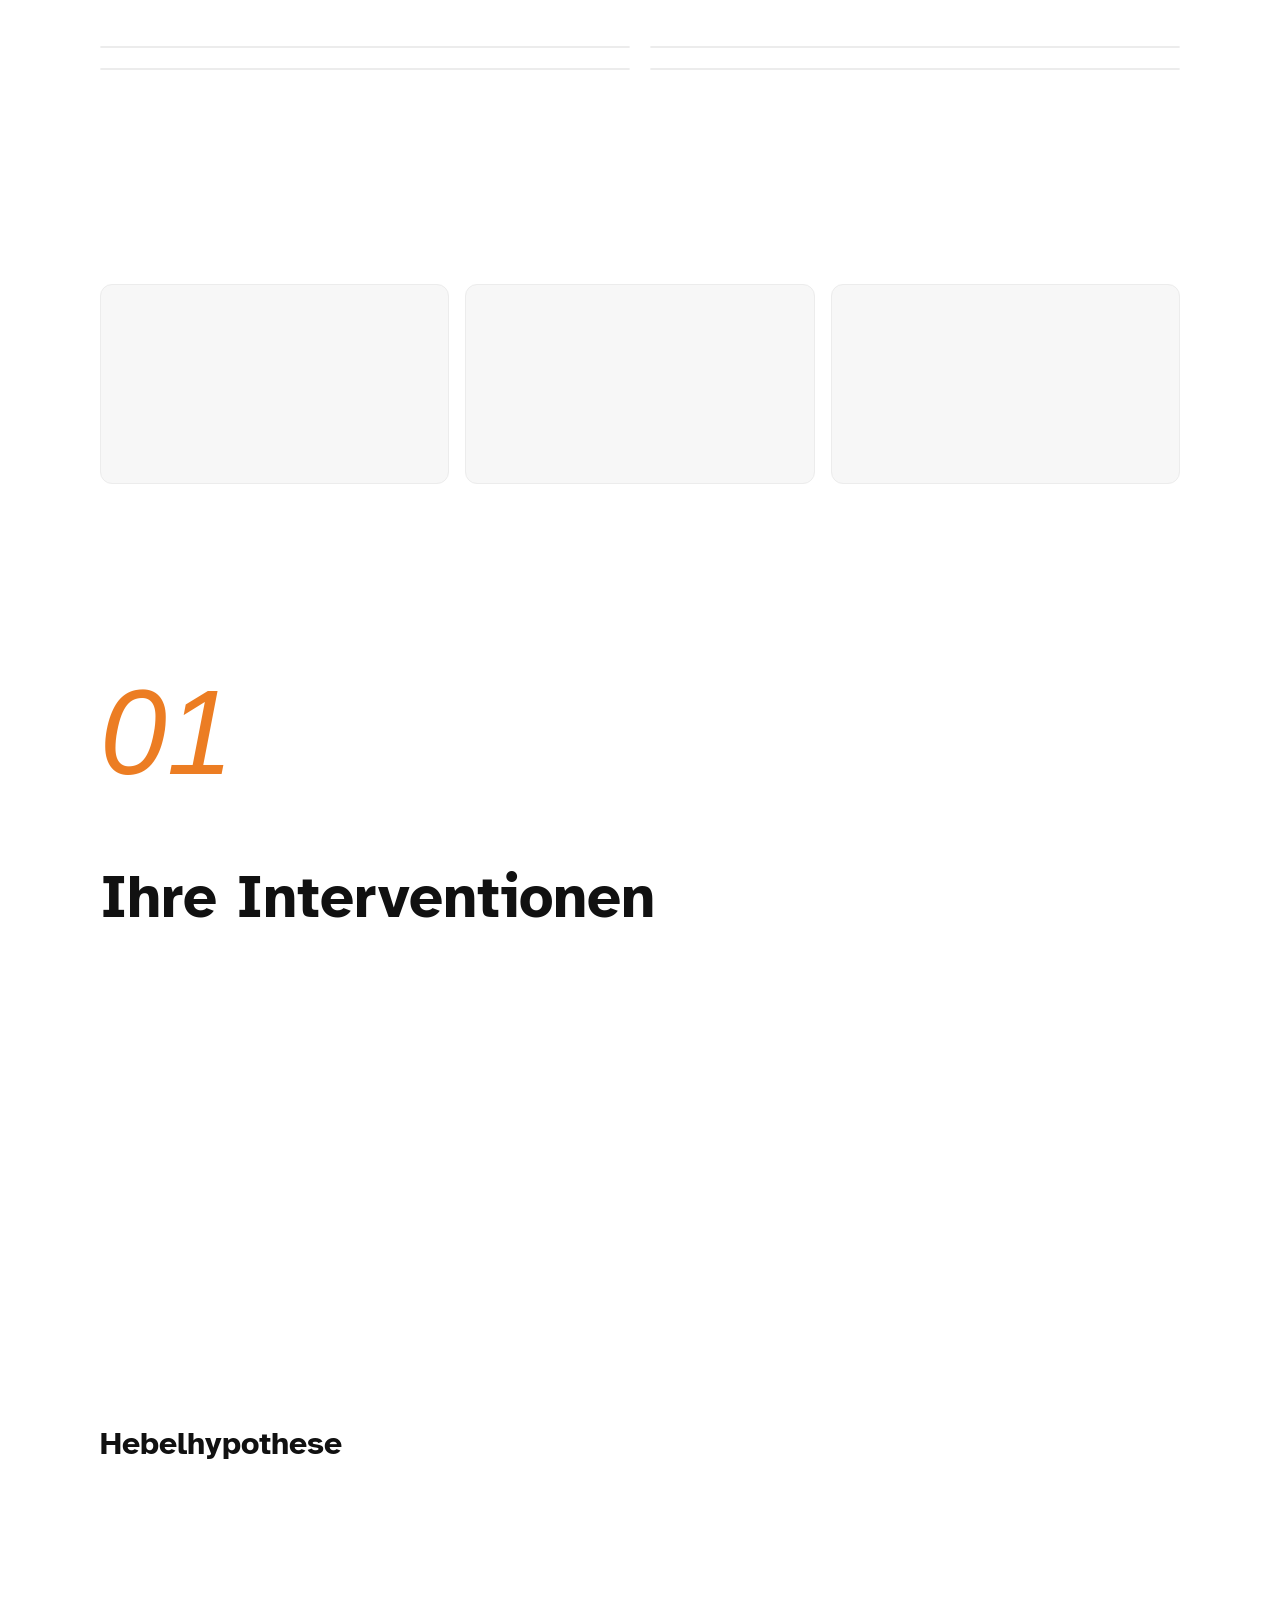
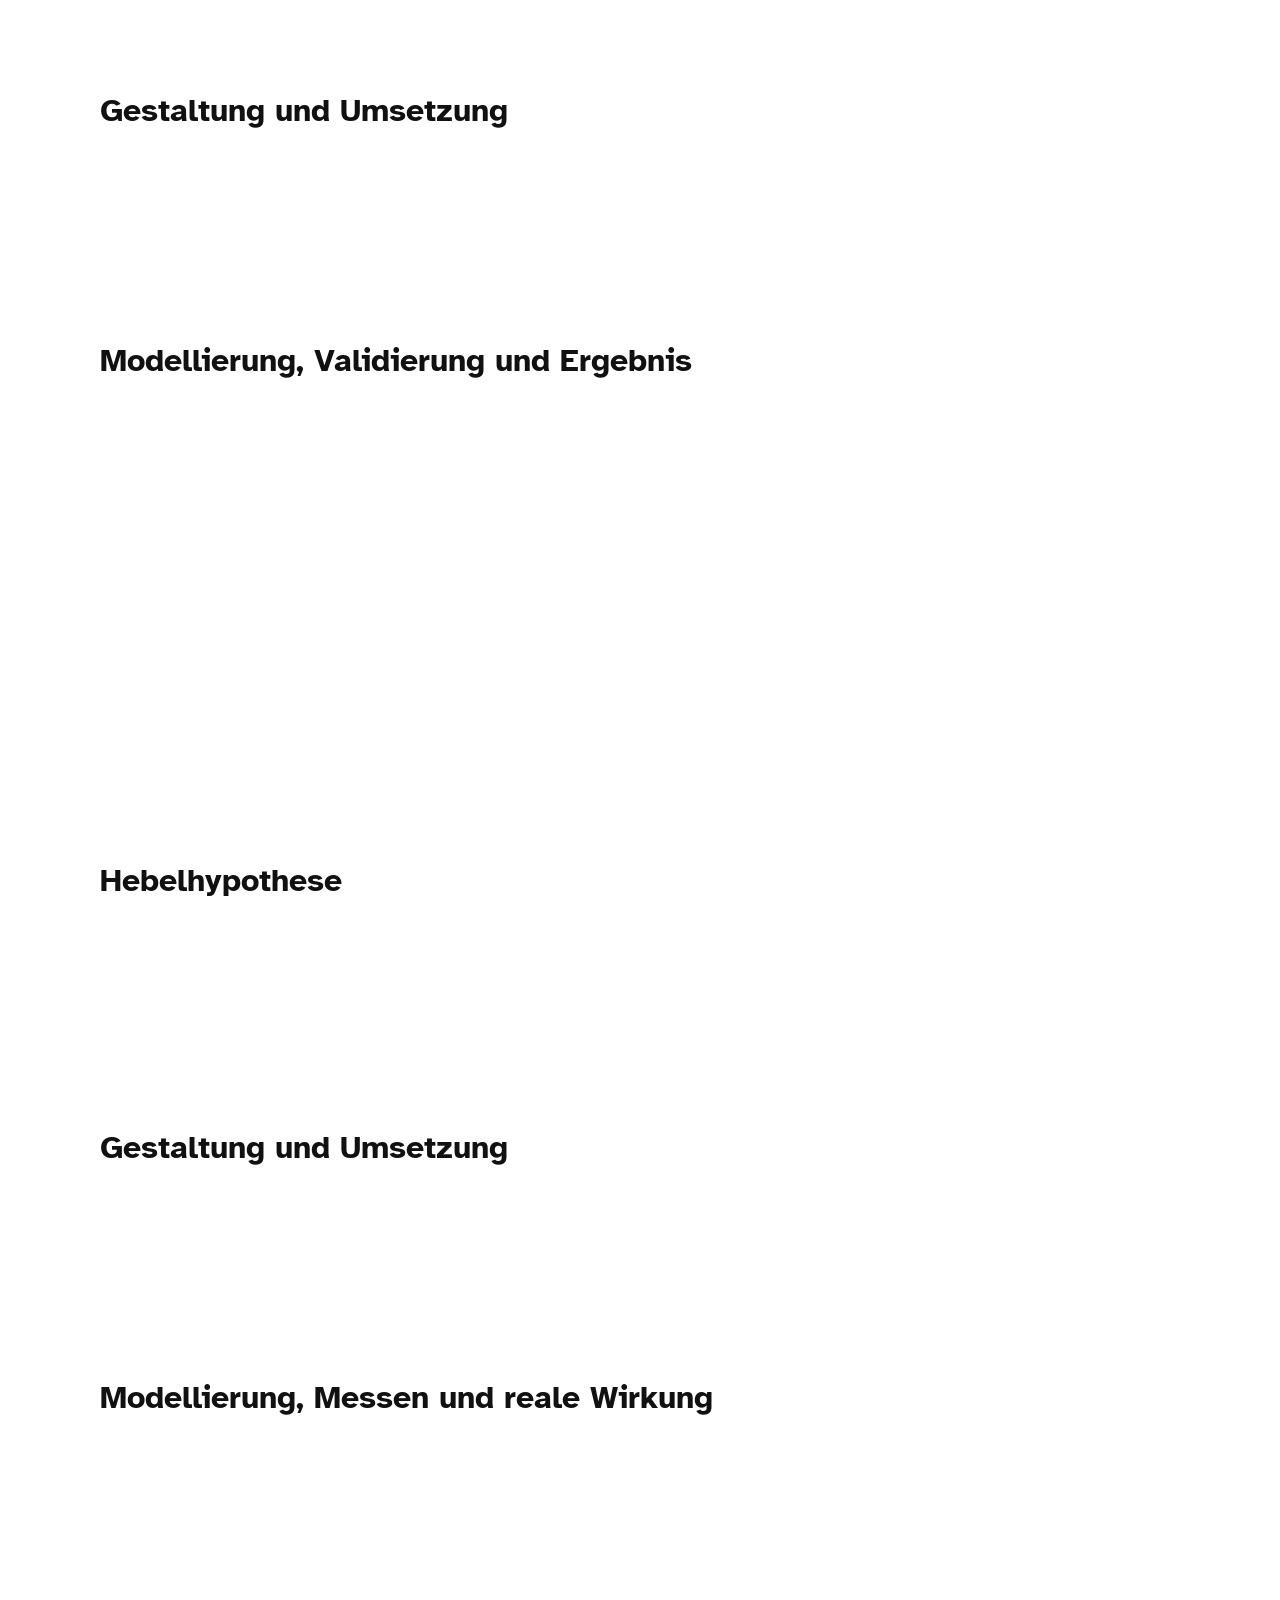
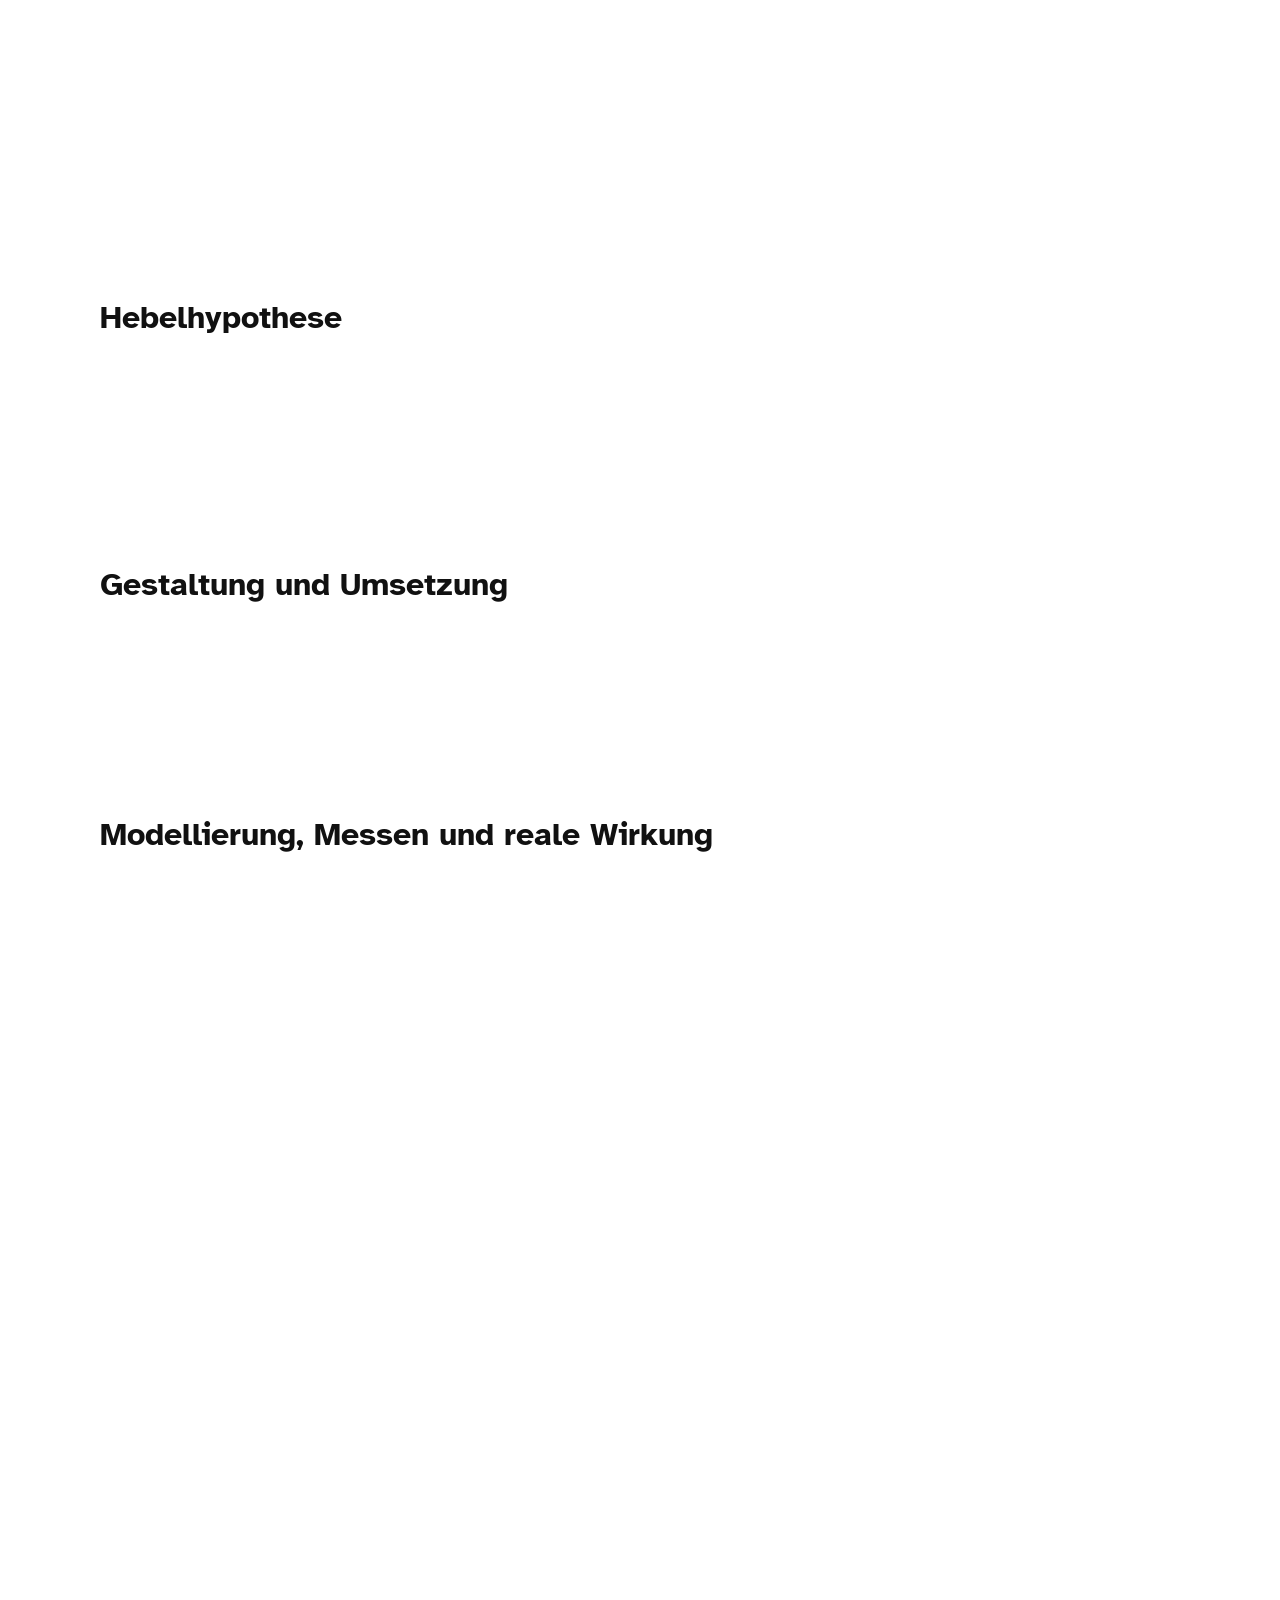
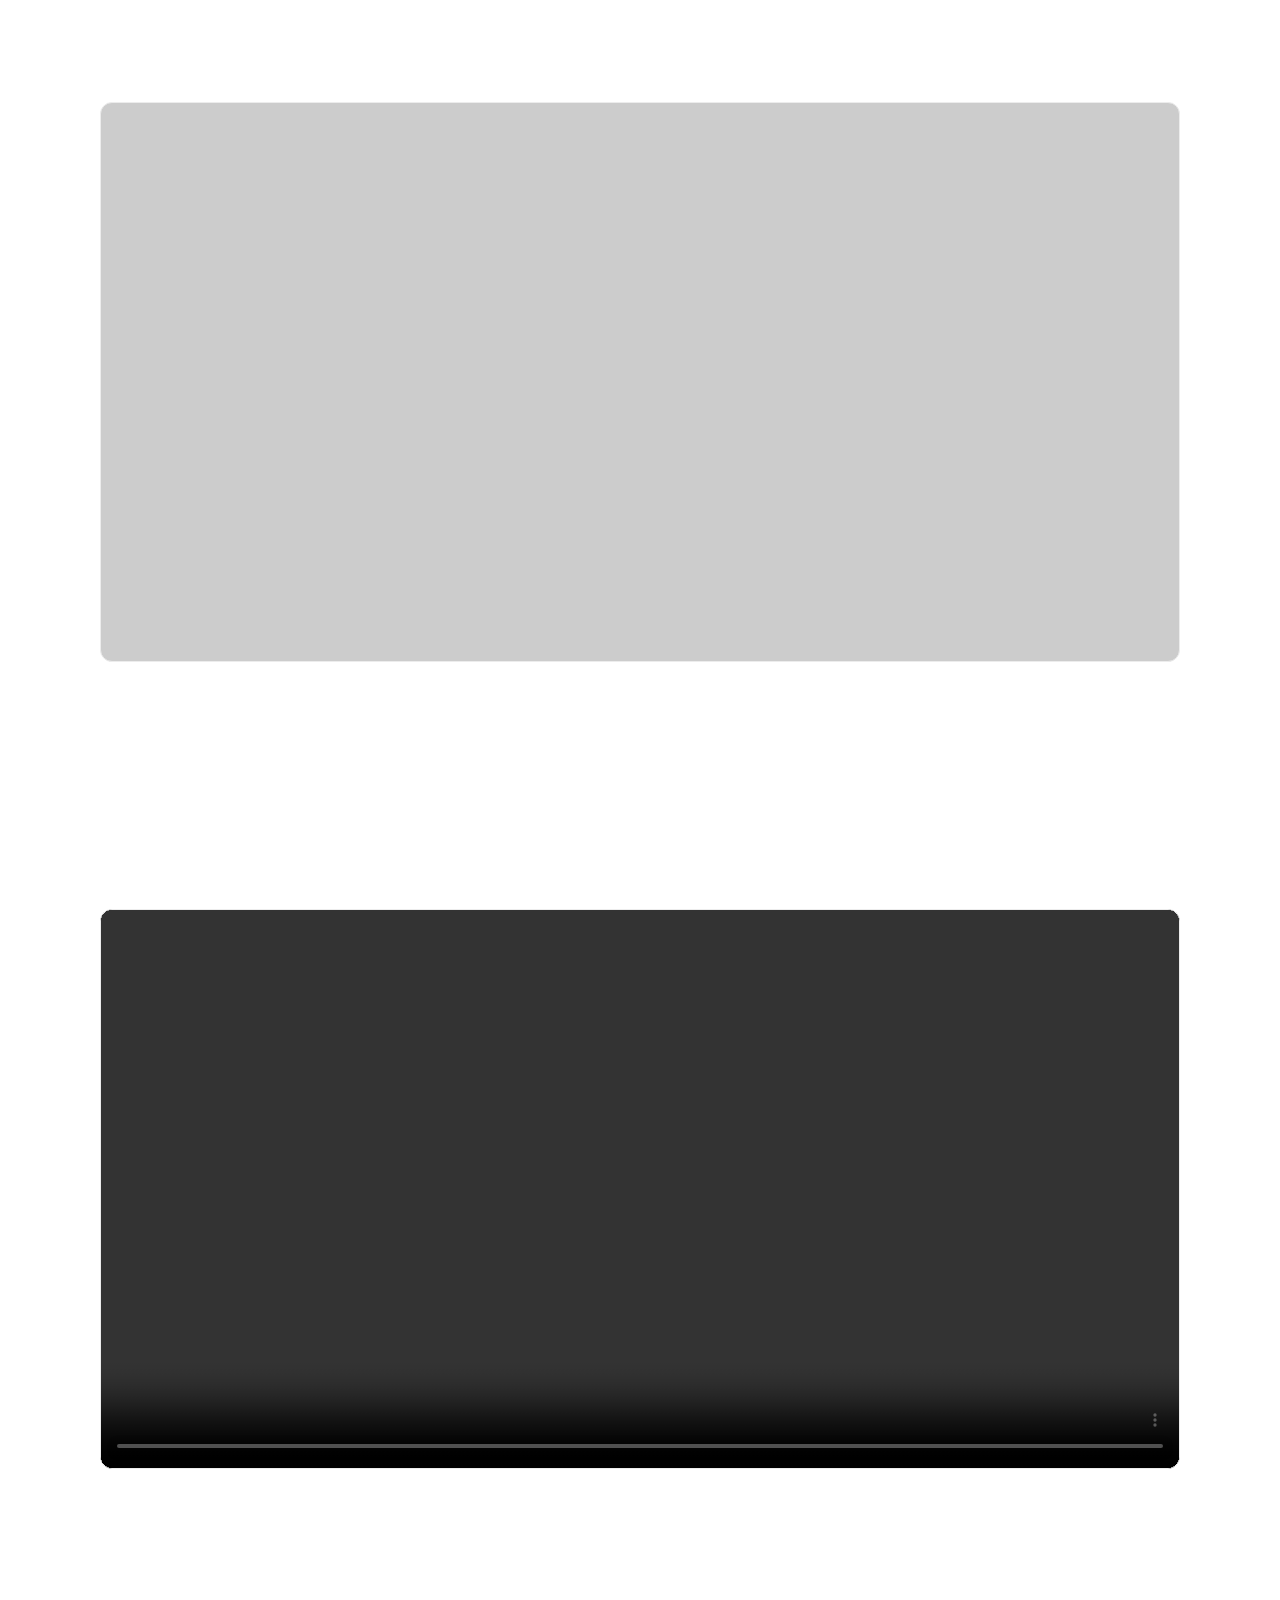
==== commit 23624b79: "Update index.html" ====
--- a/index.html
+++ b/index.html
@@ -233,9 +233,8 @@
           </div>
         </div>
       </section>
-
-      <!-- ============================================ -->
-      <!-- DANNENMANN 2: 2×2 Grid (Bild + 3× 3D) -->
+      <!-- ============================================ -->
+      <!-- DANNENMANN 2: 2×2 Grid -->
       <!-- ============================================ -->
       <section class="slide-dannenmann slide-dannenmann-grid">
         <div class="slide-content">
@@ -250,30 +249,13 @@
             <div class="dannenmann-cell dannenmann-model">
               <model-viewer id="dannenmann2-model2" src="" alt="" camera-controls auto-rotate></model-viewer>
             </div>
-            
-                  <!-- ============================================ -->
-      <!-- DANNENMANN 2: 2×2 Grid (Bild + 2× 3D + Video) -->
-      <!-- ============================================ -->
-      <section class="slide-dannenmann slide-dannenmann-grid">
-        <div class="slide-content">
-          <h2 id="dannenmann2-title"></h2>
-          <div class="dannenmann-grid-2x2">
-            <div class="dannenmann-cell dannenmann-image">
-              <img id="dannenmann2-img" src="" alt="">
-            </div>
-            <div class="dannenmann-cell dannenmann-model">
-              <model-viewer id="dannenmann2-model1" src="" alt="" camera-controls auto-rotate></model-viewer>
-            </div>
-            <div class="dannenmann-cell dannenmann-model">
-              <model-viewer id="dannenmann2-model2" src="" alt="" camera-controls auto-rotate></model-viewer>
-            </div>
             <div class="dannenmann-cell">
               <video id="dannenmann2-video" src="" controls></video>
             </div>
           </div>
         </div>
       </section>
-
+      
       <!-- ============================================ -->
       <!-- DANNENMANN 3: Bilder oben, Text unten -->
       <!-- ============================================ -->
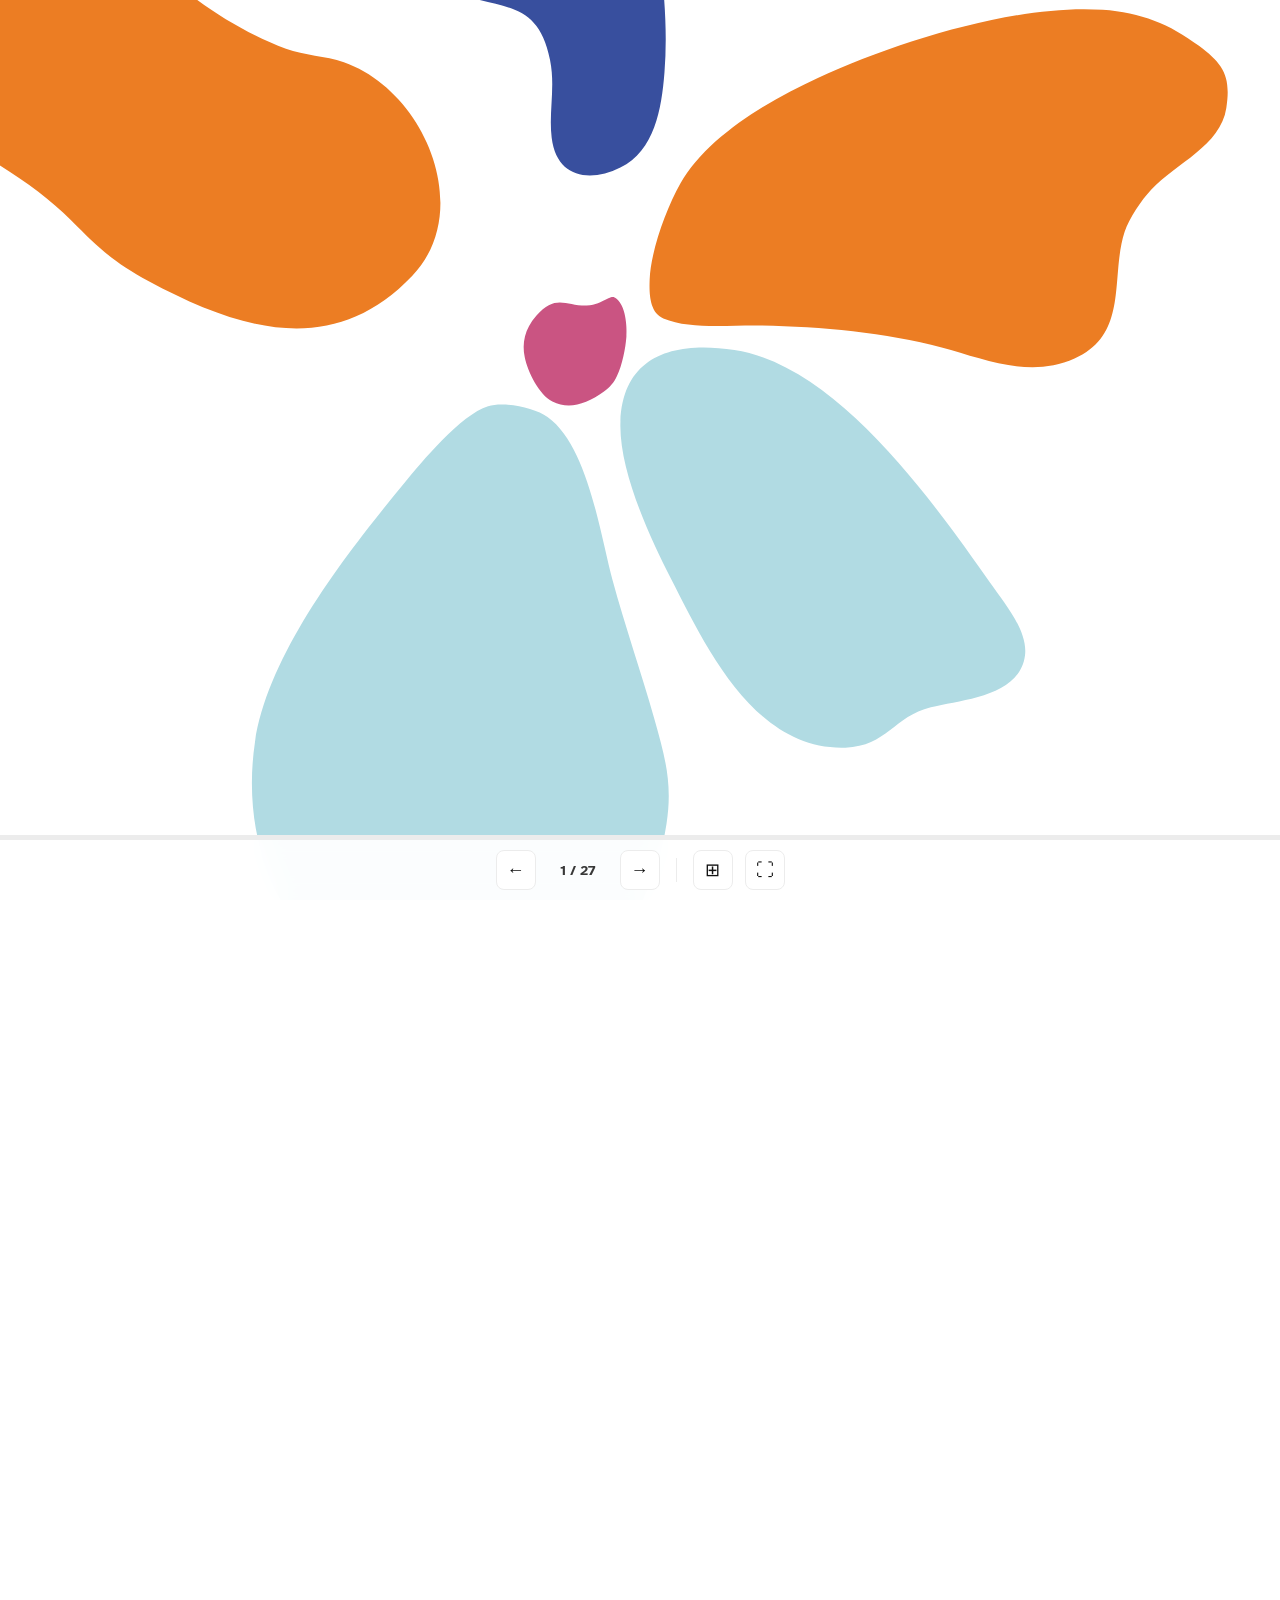
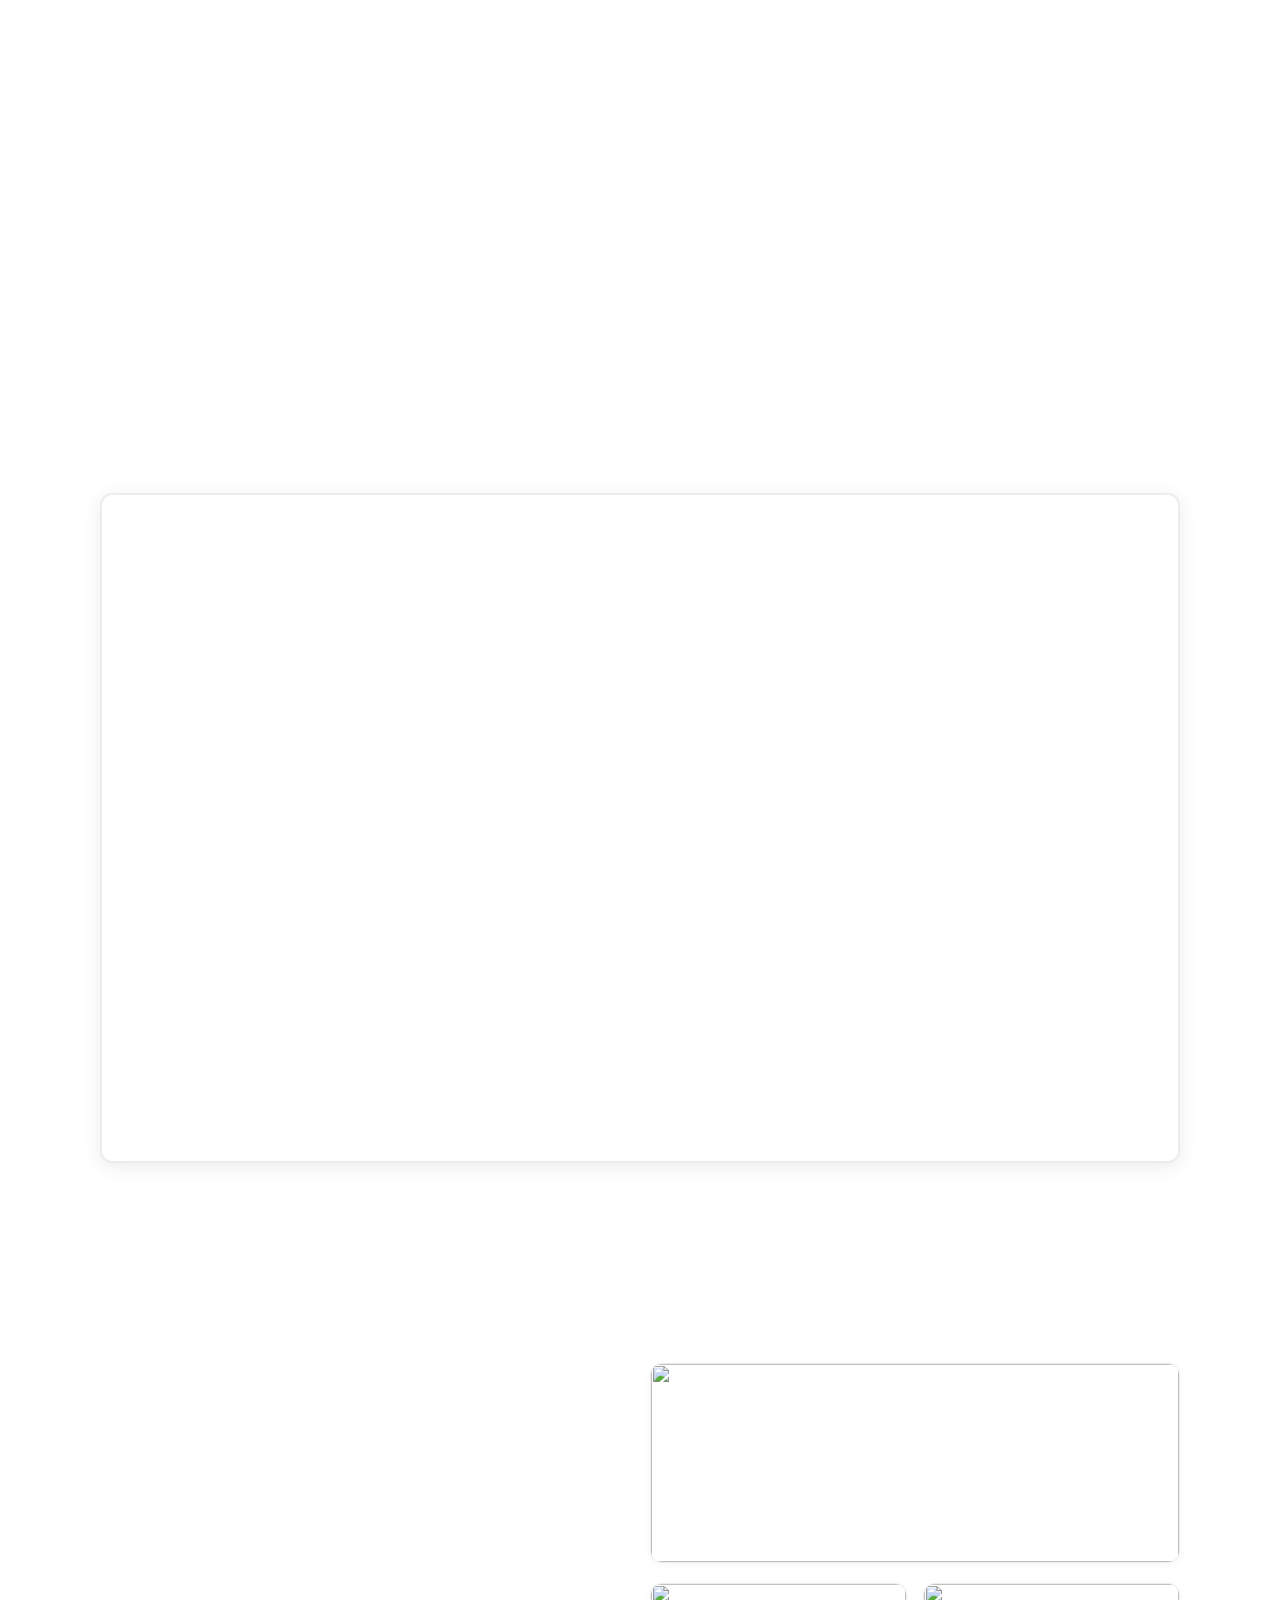
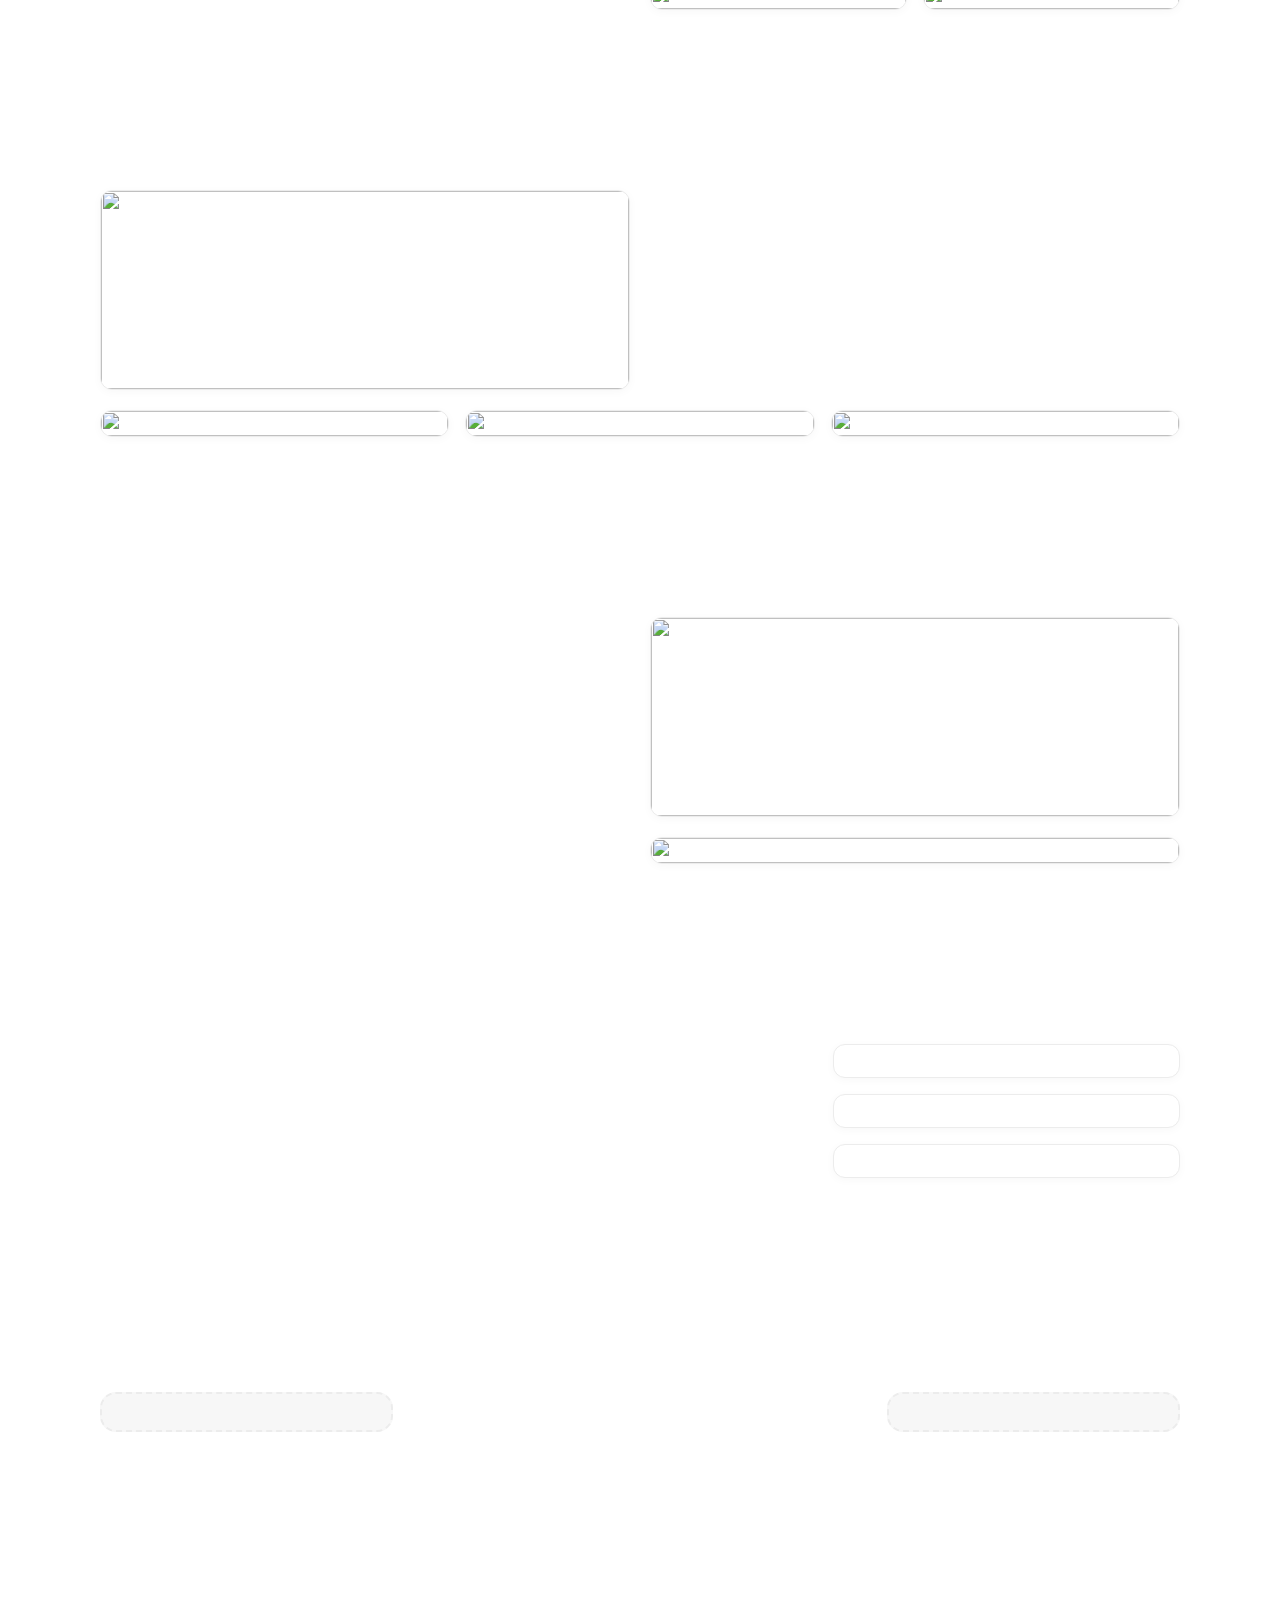
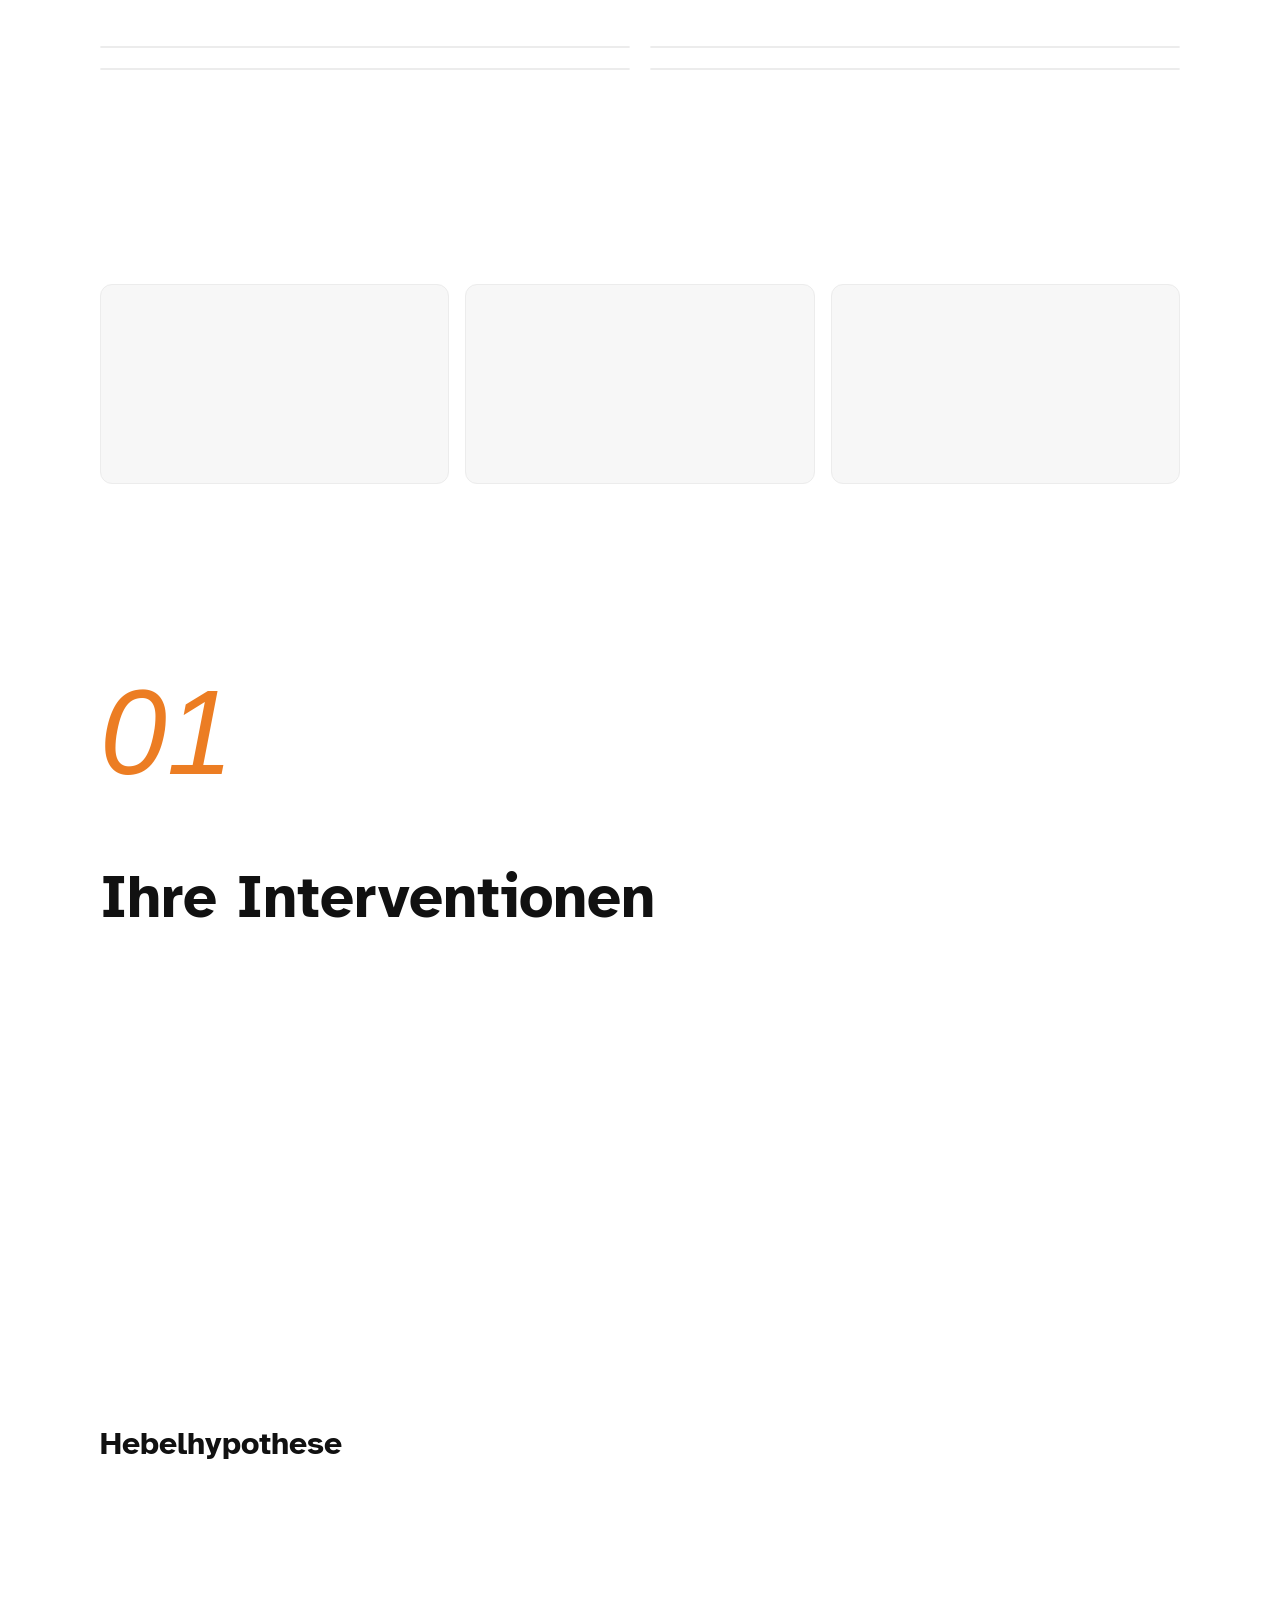
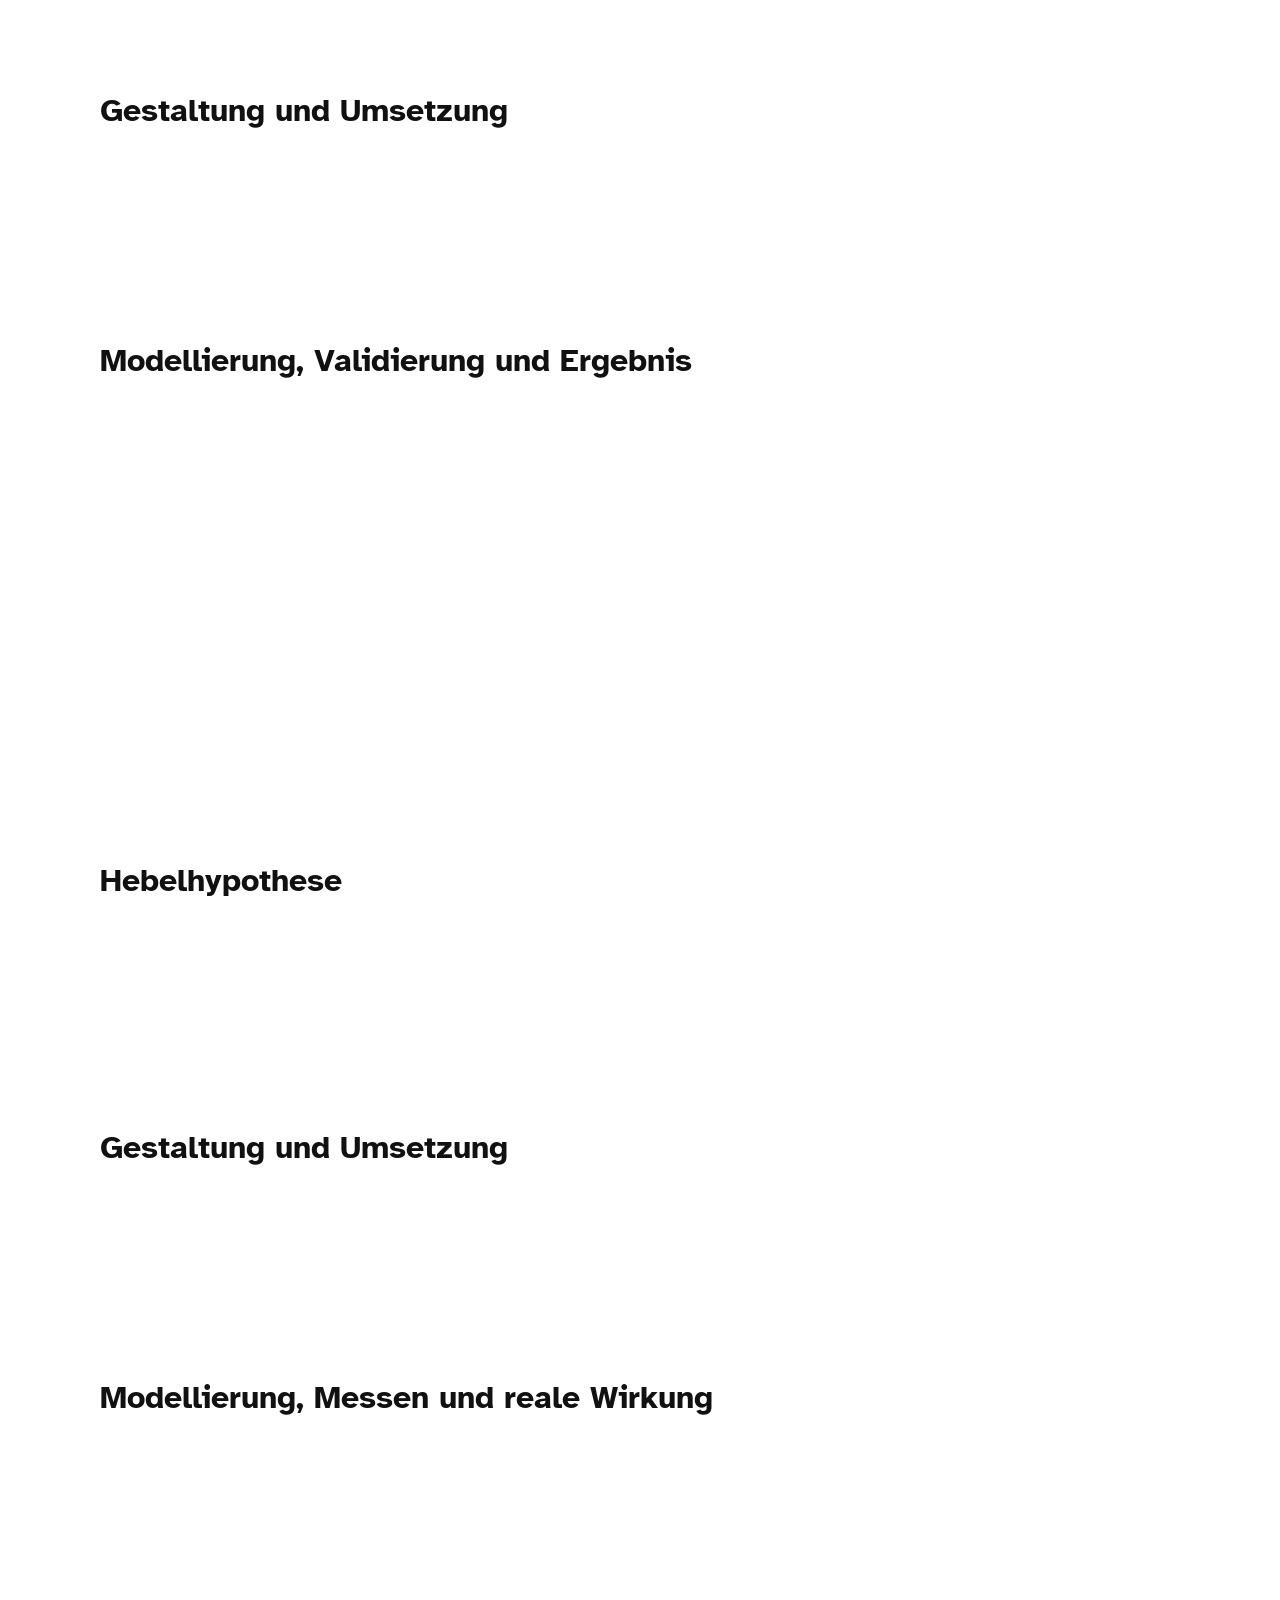
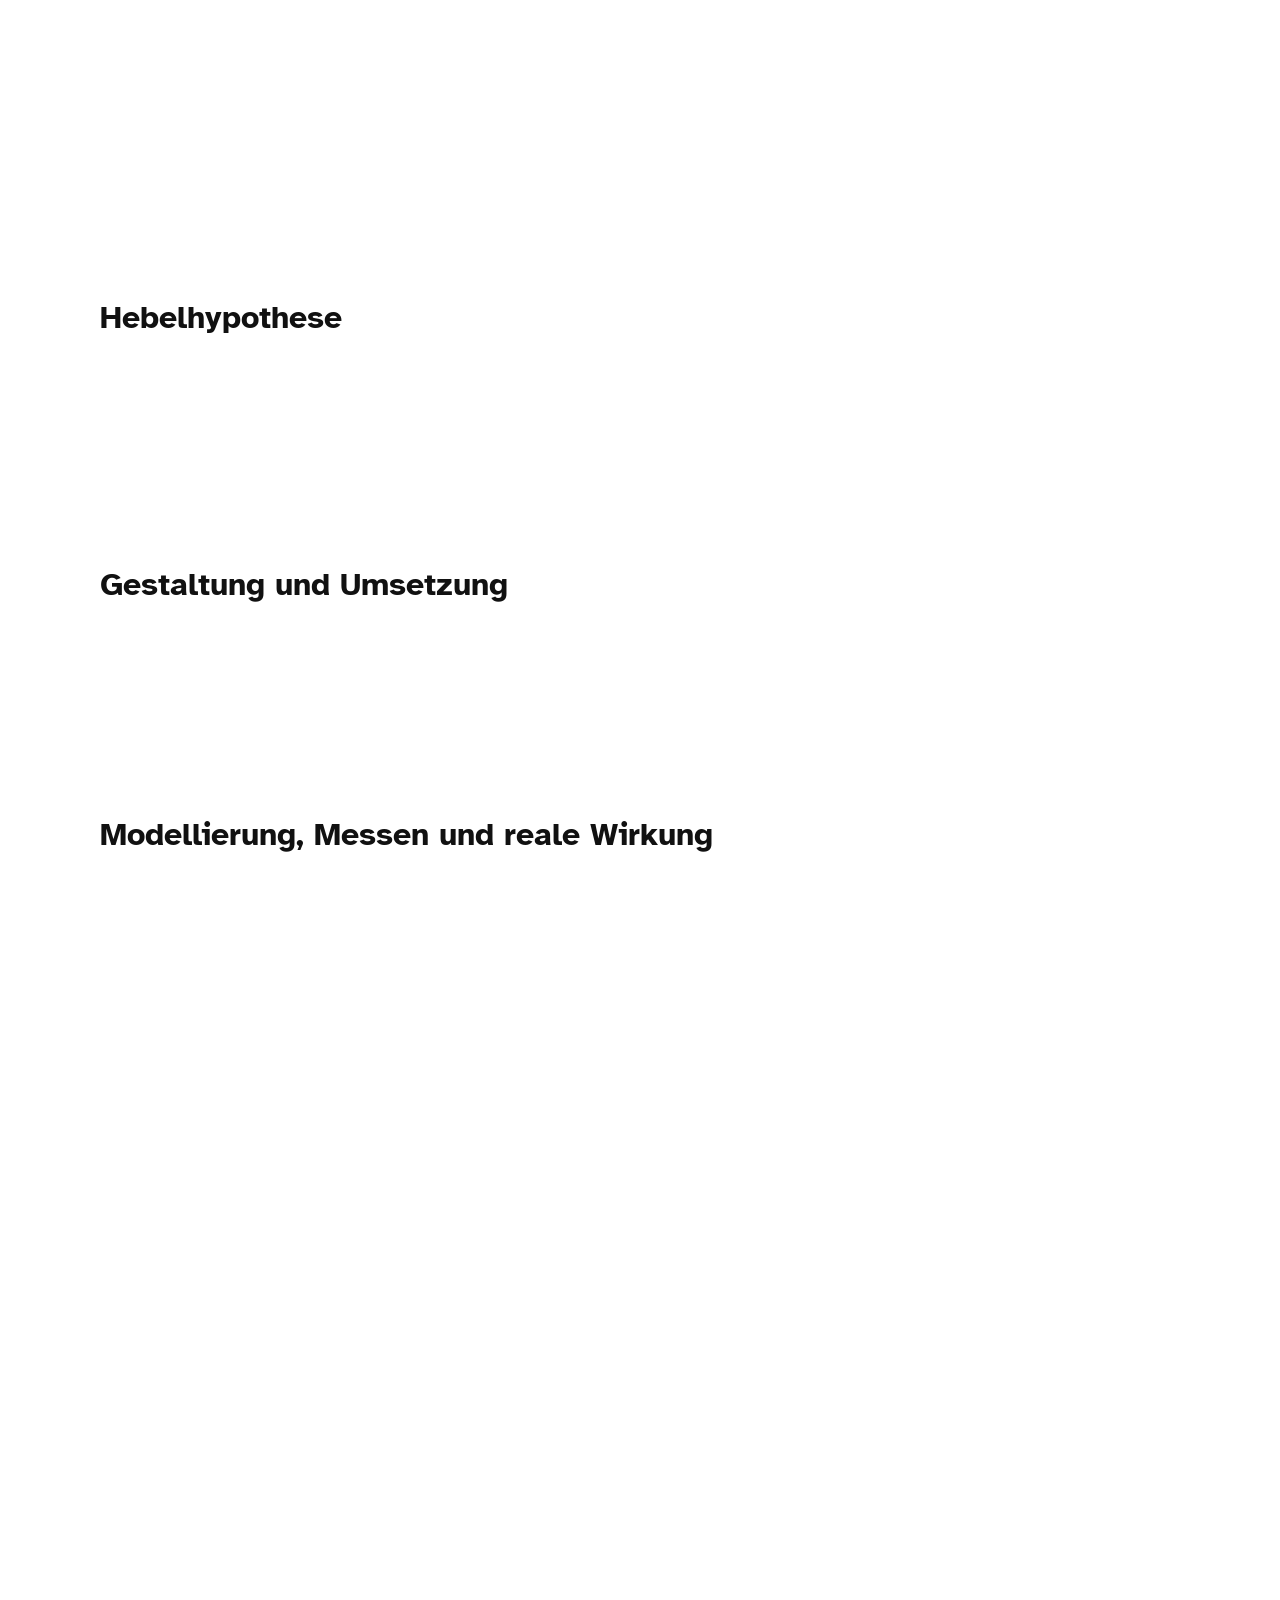
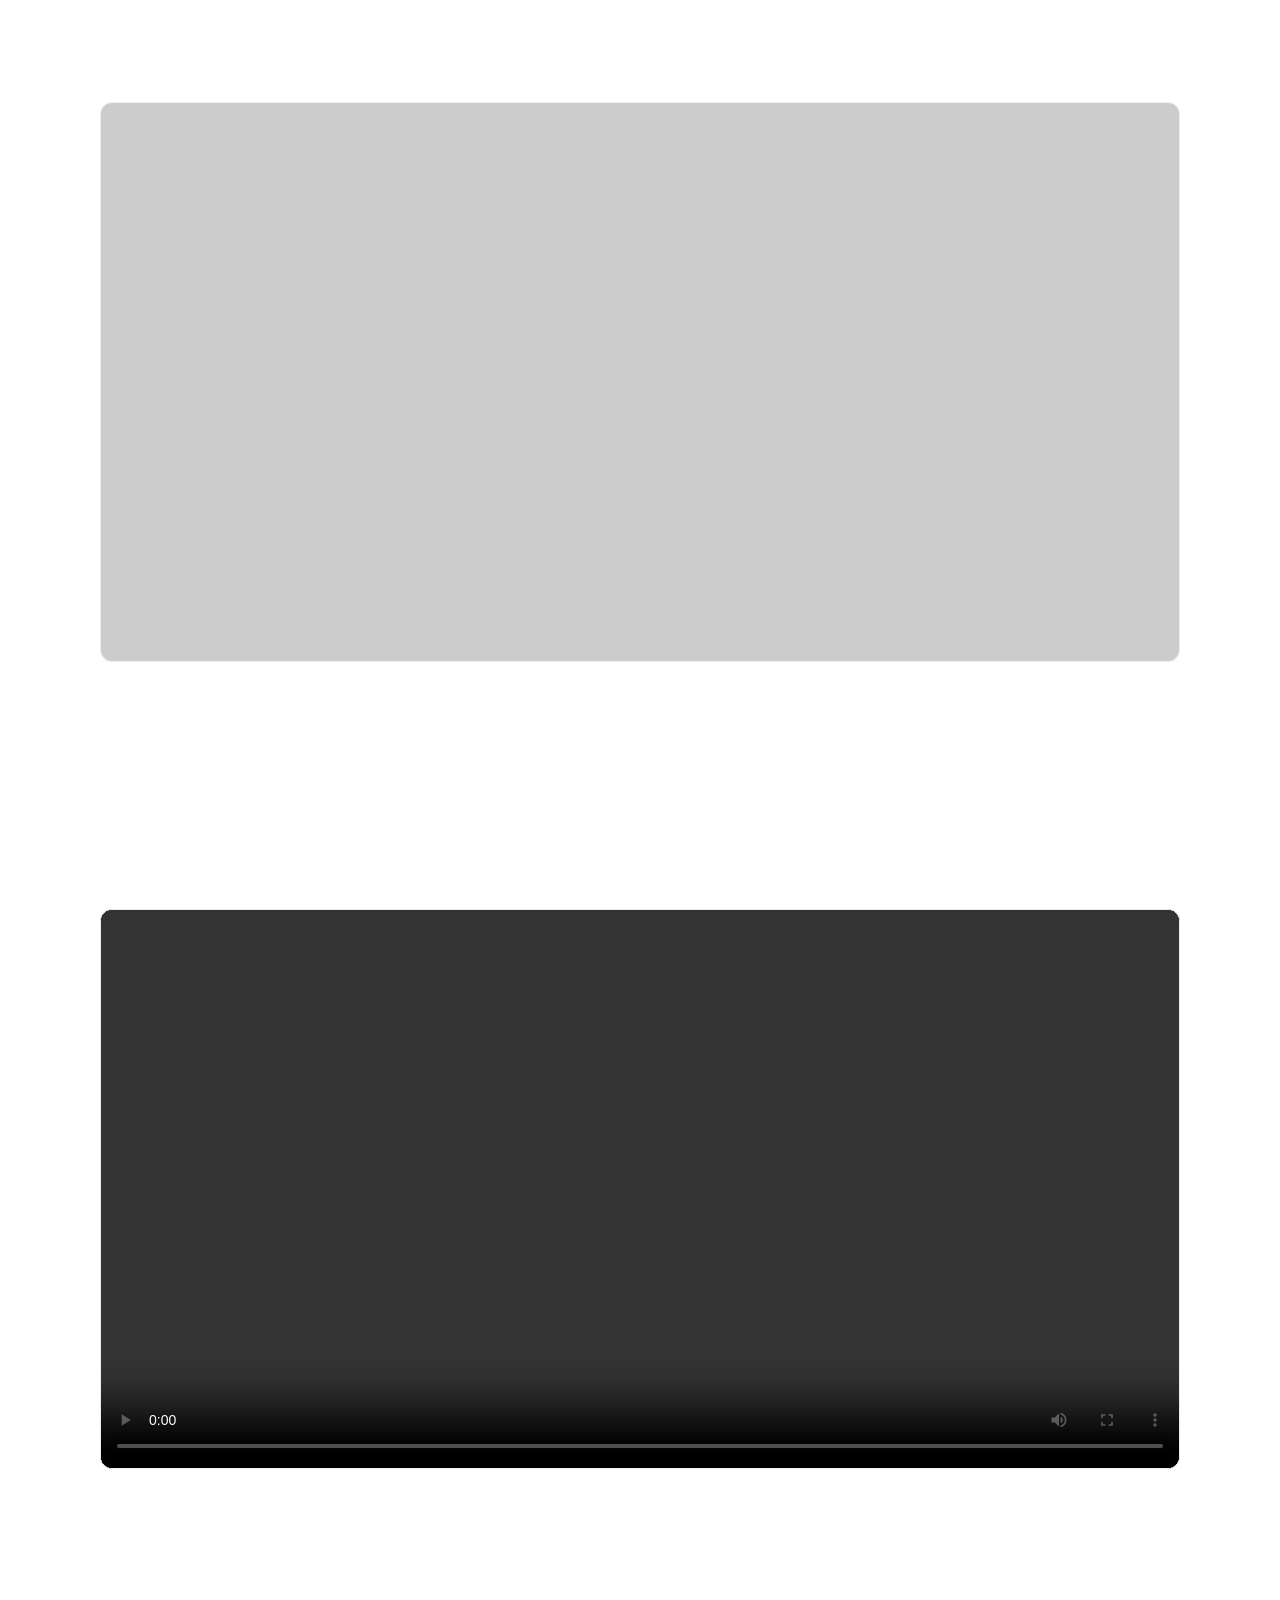
==== commit 4852746e: "Update index.html" ====
--- a/index.html
+++ b/index.html
@@ -249,9 +249,9 @@
             <div class="dannenmann-cell dannenmann-model">
               <model-viewer id="dannenmann2-model2" src="" alt="" camera-controls auto-rotate></model-viewer>
             </div>
-            <div class="dannenmann-cell">
-              <video id="dannenmann2-video" src="" controls></video>
-            </div>
+           <div class="dannenmann-cell">
+  <img id="dannenmann2-gif" src="" alt="">
+</div>
           </div>
         </div>
       </section>
--- a/presentation.css
+++ b/presentation.css
@@ -1306,6 +1306,7 @@
    grid-template-rows: repeat(2, minmax(0, 1fr));
   gap: 20px;
   min-height: 0;
+   max-height: 62vh;
 }
 
 .dannenmann-grid-2x2 .dannenmann-cell {
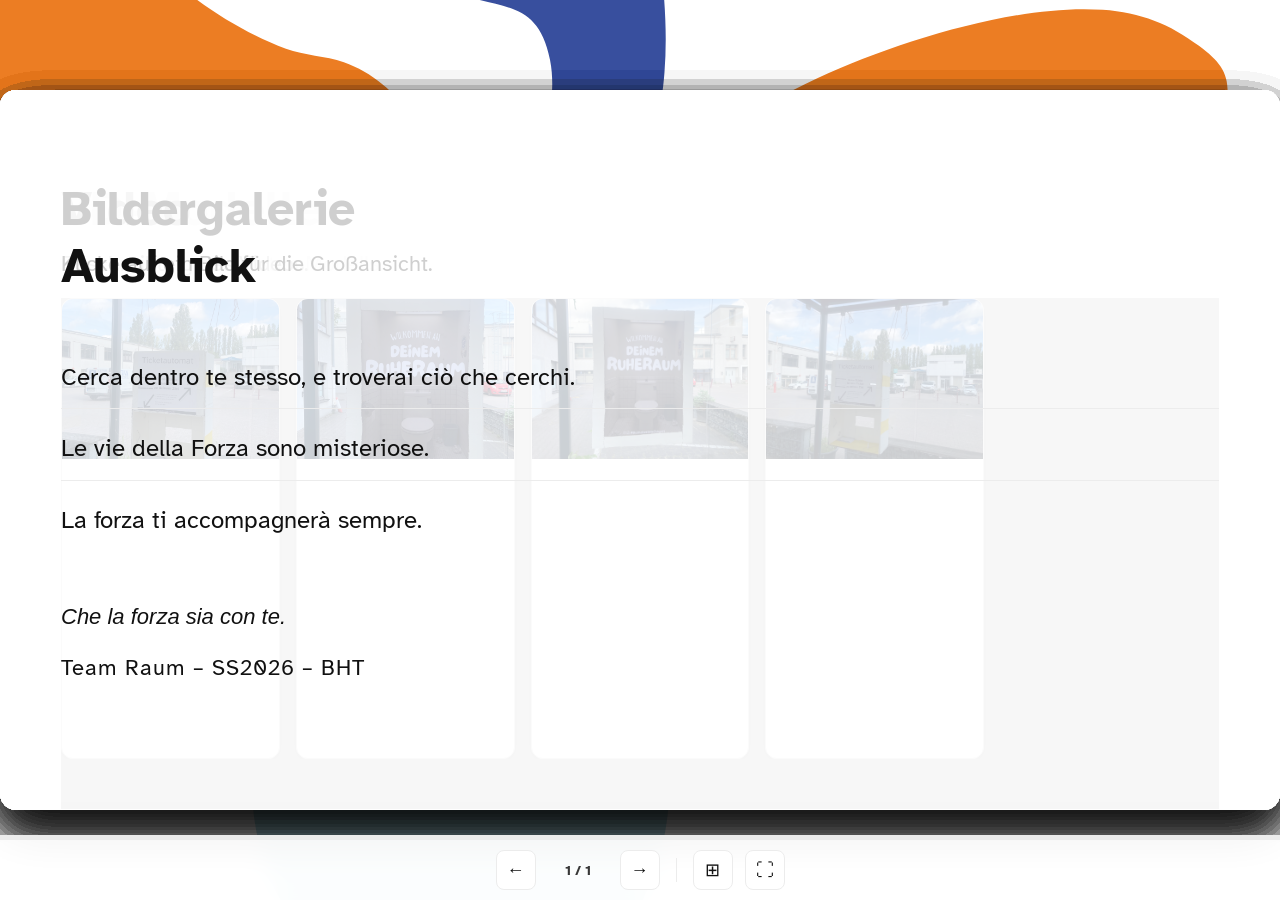
==== commit b638530a: "Add files via upload white bg frame, new script structure" ====
--- a/index.html
+++ b/index.html
@@ -15,15 +15,11 @@
   <link rel="stylesheet" href="https://cdn.jsdelivr.net/npm/reveal.js@4.6.1/dist/reveal.css">
   <link rel="stylesheet" href="https://cdn.jsdelivr.net/npm/reveal.js@4.6.1/dist/theme/white.css">
 
-
-
-  <!-- Unser CSS -->
+  <!-- Unser CSS (unverändert) -->
   <link rel="stylesheet" href="presentation.css">
 
   <script type="module" src="https://ajax.googleapis.com/ajax/libs/model-viewer/4.1.0/model-viewer.min.js"></script>
 
-
-  
 </head>
 <body>
 
@@ -40,435 +36,11 @@
   </div>
 
   <!-- REVEAL.JS PRÄSENTATION -->
+  <!-- Der Inhalt von .slides wird komplett automatisch aus
+       slides-config.js gebaut (siehe presentation.js). Hier
+       muss nichts mehr manuell gepflegt werden. -->
   <div class="reveal" id="presentation">
-    <div class="slides">
-
-      <!-- 01: TITEL -->
-      <section class="slide-title">
-        <div class="slide-content">
-          <h1 id="title-main"></h1>
-          <p class="subtitle" id="title-sub"></p>
-          <p class="meta" id="title-meta"></p>
-        </div>
-      </section>
-
-      <!-- 02: TEAM RAUM – GRUNDSÄTZE -->
-      <section class="slide-principles">
-        <div class="slide-content">
-          <h2 id="principles-title"></h2>
-          <div class="principles-grid" id="principles-grid"></div>
-        </div>
-      </section>
-
-      <!-- 03: RÜCKBLICK -->
-      <section class="slide-content-page">
-        <div class="slide-content">
-          <h2 id="flashback-title"></h2>
-          <ul class="content-list" id="flashback-list"></ul>
-        </div>
-      </section>
-
-      <!-- 04: PARTNER -->
-      <section class="slide-content-page">
-        <div class="slide-content">
-          <h2 id="partner-title"></h2>
-          <div class="partner-card">
-            <h3 id="partner-name"></h3>
-            <p class="partner-location" id="partner-location"></p>
-            <p id="partner-desc"></p>
-          </div>
-        </div>
-      </section>
-
-      <!-- 05: AUSGANGSSITUATION -->
-      <section class="slide-content-page">
-        <div class="slide-content">
-          <h2 id="situation-title"></h2>
-          <ul class="content-list" id="situation-list"></ul>
-        </div>
-      </section>
-
-      <!-- 06: FORSCHUNGSFRAGE -->
-      <section class="slide-quote">
-        <div class="slide-content">
-          <h2 id="rq-title"></h2>
-          <p class="quote-text" id="rq-question"></p>
-        </div>
-      </section>
-
-      <!-- 07: 3 HYPOTHESEN -->
-      <section class="slide-hypotheses">
-        <div class="slide-content">
-          <h2 id="hypotheses-title"></h2>
-          <div class="hypotheses-grid" id="hypotheses-grid"></div>
-        </div>
-      </section>
-
-      <!-- 08: INTERVENTIONSMATRIX -->
-      <section class="slide-matrix">
-        <div class="slide-content">
-          <h2 id="matrix-title"></h2>
-          <div class="matrix-legend" id="matrix-legend"></div>
-        </div>
-      </section>
-
-      <!-- 09: KURZÜBERSICHT (Karten) -->
-      <section class="slide-content-page">
-        <div class="slide-content">
-          <h2 id="overview-title"></h2>
-          <div class="interventions-grid" id="interventions-grid"></div>
-        </div>
-      </section>
-
-      <!-- 09a: LIVE-DEMO (INCEPTION – Website in der Präsentation) -->
-      <section class="slide-inception">
-        <div class="slide-content">
-          <h2 id="inception-title"></h2>
-          <div class="inception-frame" id="inception-frame">
-            <iframe id="inception-iframe" src="" frameborder="0" allowfullscreen></iframe>
-          </div>
-        </div>
-      </section>
-
-            <!-- ============================================ -->
-      <!-- BEISPIEL A: Text links | Bild rechts | 2 Thumbs -->
-      <!-- ============================================ -->
-      <section class="slide-example">
-        <div class="slide-content">
-          <div class="example-header">
-            <span class="example-number" id="ex1-num"></span>
-            <h2 id="ex1-title"></h2>
-          </div>
-          <div class="example-layout-a">
-            <div class="example-text" id="ex1-text"></div>
-            <div class="example-media">
-              <img id="ex1-media" src="" alt="">
-            </div>
-            <div class="example-thumbs">
-              <div class="example-thumb"><img id="ex1-thumb1" src="" alt=""></div>
-              <div class="example-thumb"><img id="ex1-thumb2" src="" alt=""></div>
-            </div>
-          </div>
-        </div>
-      </section>
-
-      <!-- ============================================ -->
-      <!-- BEISPIEL B: Bild links | Text rechts | 3 Thumbs -->
-      <!-- ============================================ -->
-      <section class="slide-example">
-        <div class="slide-content">
-          <div class="example-header">
-            <span class="example-number" id="ex2-num"></span>
-            <h2 id="ex2-title"></h2>
-          </div>
-          <div class="example-layout-b">
-            <div class="example-media">
-              <img id="ex2-media" src="" alt="">
-            </div>
-            <div class="example-text" id="ex2-text"></div>
-            <div class="example-thumbs">
-              <div class="example-thumb"><img id="ex2-thumb1" src="" alt=""></div>
-              <div class="example-thumb"><img id="ex2-thumb2" src="" alt=""></div>
-              <div class="example-thumb"><img id="ex2-thumb3" src="" alt=""></div>
-            </div>
-          </div>
-        </div>
-      </section>
-
-      <!-- ============================================ -->
-      <!-- BEISPIEL C: Text links | Bild rechts | 1 Thumb -->
-      <!-- ============================================ -->
-      <section class="slide-example">
-        <div class="slide-content">
-          <div class="example-header">
-            <span class="example-number" id="ex3-num"></span>
-            <h2 id="ex3-title"></h2>
-          </div>
-          <div class="example-layout-c">
-            <div class="example-text" id="ex3-text"></div>
-            <div class="example-media">
-              <img id="ex3-media" src="" alt="">
-            </div>
-            <div class="example-thumbs">
-              <div class="example-thumb"><img id="ex3-thumb1" src="" alt=""></div>
-            </div>
-          </div>
-        </div>
-      </section>
-
-      <!-- ============================================ -->
-      <!-- BEISPIEL D: Text links | Text mitte | Boxen rechts -->
-      <!-- ============================================ -->
-      <section class="slide-example">
-        <div class="slide-content">
-          <div class="example-header">
-            <span class="example-number" id="ex4-num"></span>
-            <h2 id="ex4-title"></h2>
-          </div>
-          <div class="example-layout-d">
-            <div class="example-text" id="ex4-text"></div>
-            <div class="example-text-2" id="ex4-text2"></div>
-            <div class="example-boxes">
-              <div class="example-card" id="ex4-box1"></div>
-              <div class="example-card" id="ex4-box2"></div>
-              <div class="example-card" id="ex4-box3"></div>
-            </div>
-          </div>
-        </div>
-      </section>
-           <!-- ============================================ -->
-      <!-- DANNENMANN 1: Bild | Text | Bild -->
-      <!-- ============================================ -->
-      <section class="slide-dannenmann slide-dannenmann-center">
-        <div class="slide-content">
-          <h2 id="dannenmann1-title"></h2>
-          <div class="dannenmann-triple">
-            <div class="dannenmann-side-box">
-              <img id="dannenmann1-img-left" src="" alt="">
-            </div>
-            <div class="dannenmann-center-content" id="dannenmann1-content"></div>
-            <div class="dannenmann-side-box">
-              <img id="dannenmann1-img-right" src="" alt="">
-            </div>
-          </div>
-        </div>
-      </section>
-      <!-- ============================================ -->
-      <!-- DANNENMANN 2: 2×2 Grid -->
-      <!-- ============================================ -->
-      <section class="slide-dannenmann slide-dannenmann-grid">
-        <div class="slide-content">
-          <h2 id="dannenmann2-title"></h2>
-          <div class="dannenmann-grid-2x2">
-            <div class="dannenmann-cell dannenmann-image">
-              <img id="dannenmann2-img" src="" alt="">
-            </div>
-            <div class="dannenmann-cell dannenmann-model">
-              <model-viewer id="dannenmann2-model1" src="" alt="" camera-controls auto-rotate></model-viewer>
-            </div>
-            <div class="dannenmann-cell dannenmann-model">
-              <model-viewer id="dannenmann2-model2" src="" alt="" camera-controls auto-rotate></model-viewer>
-            </div>
-           <div class="dannenmann-cell">
-  <img id="dannenmann2-gif" src="" alt="">
-</div>
-          </div>
-        </div>
-      </section>
-      
-      <!-- ============================================ -->
-      <!-- DANNENMANN 3: Bilder oben, Text unten -->
-      <!-- ============================================ -->
-      <section class="slide-dannenmann slide-dannenmann-topimages">
-        <div class="slide-content">
-          <h2 id="dannenmann3-title"></h2>
-          <div class="dannenmann-images-row">
-            <img id="dannenmann3-img1" src="" alt="">
-            <img id="dannenmann3-img2" src="" alt="">
-            <img id="dannenmann3-img3" src="" alt="">
-          </div>
-          <div class="dannenmann-bottom-text" id="dannenmann3-text"></div>
-        </div>
-      </section>
-      
-      <!-- 10: SECTION – IHRE INTERVENTIONEN -->
-      <section class="slide-section">
-        <div class="slide-content">
-          <span class="section-number">01</span>
-          <h2>Ihre Interventionen</h2>
-        </div>
-      </section>
-
-      <!-- 11: INTERVENTION 1 – INTRO -->
-      <section class="slide-intervention-intro">
-        <div class="slide-content">
-          <div class="intervention-badge" id="int1-badge"></div>
-          <h2 id="int1-title"></h2>
-          <div class="intervention-categories" id="int1-categories"></div>
-        </div>
-      </section>
-
-      <!-- 12: INTERVENTION 1 – HEBELHYPOTHESE -->
-      <section class="slide-intervention-hypothesis">
-        <div class="slide-content">
-          <h3>Hebelhypothese</h3>
-          <p class="hypothesis-text" id="int1-hypothesis"></p>
-        </div>
-      </section>
-
-      <!-- 13: INTERVENTION 1 – GESTALTUNG UND UMSETZUNG -->
-      <section class="slide-intervention-design">
-        <div class="slide-content">
-          <h3>Gestaltung und Umsetzung</h3>
-          <div class="design-content" id="int1-design"></div>
-        </div>
-      </section>
-
-      <!-- 14: INTERVENTION 1 – MODELLIERUNG, VALIDIERUNG UND ERGEBNIS -->
-      <section class="slide-intervention-results">
-        <div class="slide-content">
-          <h3>Modellierung, Validierung und Ergebnis</h3>
-          <div class="results-grid" id="int1-results"></div>
-        </div>
-      </section>
-
-      <!-- 15: INTERVENTION 2 – INTRO -->
-      <section class="slide-intervention-intro">
-        <div class="slide-content">
-          <div class="intervention-badge" id="int2-badge"></div>
-          <h2 id="int2-title"></h2>
-          <div class="intervention-categories" id="int2-categories"></div>
-        </div>
-      </section>
-
-      <!-- 16: INTERVENTION 2 – HEBELHYPOTHESE -->
-      <section class="slide-intervention-hypothesis">
-        <div class="slide-content">
-          <h3>Hebelhypothese</h3>
-          <p class="hypothesis-text" id="int2-hypothesis"></p>
-        </div>
-      </section>
-
-      <!-- 17: INTERVENTION 2 – GESTALTUNG UND UMSETZUNG -->
-      <section class="slide-intervention-design">
-        <div class="slide-content">
-          <h3>Gestaltung und Umsetzung</h3>
-          <div class="design-content" id="int2-design"></div>
-        </div>
-      </section>
-
-      <!-- 18: INTERVENTION 2 – MODELLIERUNG, MESSEN UND REALE WIRKUNG -->
-      <section class="slide-intervention-results">
-        <div class="slide-content">
-          <h3>Modellierung, Messen und reale Wirkung</h3>
-          <div class="results-grid" id="int2-results"></div>
-        </div>
-      </section>
-
-      <!-- 19: INTERVENTION 3 – INTRO -->
-      <section class="slide-intervention-intro">
-        <div class="slide-content">
-          <div class="intervention-badge" id="int3-badge"></div>
-          <h2 id="int3-title"></h2>
-          <div class="intervention-categories" id="int3-categories"></div>
-        </div>
-      </section>
-
-      <!-- 20: INTERVENTION 3 – HEBELHYPOTHESE -->
-      <section class="slide-intervention-hypothesis">
-        <div class="slide-content">
-          <h3>Hebelhypothese</h3>
-          <p class="hypothesis-text" id="int3-hypothesis"></p>
-        </div>
-      </section>
-
-      <!-- 21: INTERVENTION 3 – GESTALTUNG UND UMSETZUNG -->
-      <section class="slide-intervention-design">
-        <div class="slide-content">
-          <h3>Gestaltung und Umsetzung</h3>
-          <div class="design-content" id="int3-design"></div>
-        </div>
-      </section>
-
-      <!-- 22: INTERVENTION 3 – MODELLIERUNG, MESSEN UND REALE WIRKUNG -->
-      <section class="slide-intervention-results">
-        <div class="slide-content">
-          <h3>Modellierung, Messen und reale Wirkung</h3>
-          <div class="results-grid" id="int3-results"></div>
-        </div>
-      </section>
-
-      <!-- 23: GOLDNUGGETS -->
-      <section class="slide-goldnuggets">
-        <div class="slide-content">
-          <h2 id="nuggets-title"></h2>
-          <div class="nuggets-grid" id="nuggets-grid"></div>
-        </div>
-      </section>
-
-      <!-- 24: TEAMPROZESS -->
-      <section class="slide-teamprocess">
-        <div class="slide-content">
-          <h2 id="team-title"></h2>
-          <div class="process-timeline" id="team-timeline"></div>
-        </div>
-      </section>
-
-      <!-- 25: SCHLUSSFORMULIERUNG -->
-      <section class="slide-conclusion">
-        <div class="slide-content">
-          <h2 id="conclusion-title"></h2>
-          <p class="conclusion-statement" id="conclusion-statement"></p>
-          <div class="key-learnings" id="conclusion-learnings"></div>
-        </div>
-      </section>
-
-      <!-- 25a: 3D-MODELLE -->
-<section class="slide-3d">
-  <div class="slide-content">
-
-      <h2 id="modelviewer-title"></h2>
-
-      <p id="modelviewer-description"></p>
-
-      <model-viewer
-          id="model-viewer"
-          camera-controls
-          auto-rotate
-          shadow-intensity="1"
-          exposure="1"
-          interaction-prompt="auto">
-      </model-viewer>
-
-      <div id="model-buttons" class="model-buttons"></div>
-
-  </div>
-</section>
-
-      <!-- 25b: VIDEO-PLAYER -->
-      <section class="slide-video">
-        <div class="slide-content">
-
-          <h2 id="video-title"></h2>
-
-          <p id="video-description"></p>
-
-          <video id="video-player" controls></video>
-
-        </div>
-      </section>
-
-      <!-- 25c: BILDER-GALERIE (NEU) -->
-      <!-- ============================================ -->
-      <!-- NEU: Galerie-Folie                           -->
-      <!-- Genau das gleiche Muster wie slide-3d/video  -->
-      <!-- ============================================ -->
-      <section class="slide-gallery">
-        <div class="slide-content">
-
-          <!-- Überschrift (wird aus presentation-data.js gefüllt) -->
-          <h2 id="gallery-title"></h2>
-
-          <!-- Beschreibungstext unter der Überschrift -->
-          <p id="gallery-description"></p>
-
-          <!-- Hier werden die Bilder automatisch eingefügt -->
-          <div id="gallery-grid" class="gallery-grid"></div>
-
-        </div>
-      </section>
-
-      <!-- 26: AUSBLICK -->
-      <section class="slide-closing">
-        <div class="slide-content">
-          <h2 id="outlook-title"></h2>
-          <ul class="outlook-list" id="outlook-list"></ul>
-          <p class="closing-thanks" id="outlook-thanks"></p>
-          <p class="closing-contact" id="outlook-contact"></p>
-        </div>
-      </section>
-
-    </div>
+    <div class="slides" id="slides-root"></div>
   </div>
 
   <!-- NAVIGATION UI -->
@@ -478,7 +50,7 @@
     </div>
     <div class="nav-controls">
       <button class="nav-btn" id="prev-btn" title="Vorherige (←)">←</button>
-      <span class="slide-counter" id="slide-counter">1 / 27</span>
+      <span class="slide-counter" id="slide-counter">1 / 1</span>
       <button class="nav-btn" id="next-btn" title="Nächste (→)">→</button>
       <span class="nav-divider"></span>
       <button class="nav-btn" id="overview-btn" title="Übersicht (O)">⊞</button>
@@ -487,7 +59,6 @@
   </div>
 
   <!-- LIGHTBOX (Vollbild-Bildansicht) -->
-  <!-- Wird per JavaScript eingeblendet wenn man auf ein Galerie-Bild klickt -->
   <div id="gallery-lightbox" class="gallery-lightbox">
     <div class="gallery-lightbox-close" onclick="closeLightbox()">&times;</div>
     <div class="gallery-lightbox-prev" onclick="prevLightbox()">&#8592;</div>
@@ -497,8 +68,8 @@
 
   <!-- SCRIPTS -->
   <script src="https://cdn.jsdelivr.net/npm/reveal.js@4.6.1/dist/reveal.js"></script>
-  <script src="presentation-data.js"></script>
-  <script src="presentation-data-simple.js"></script>
+  <script src="slides-config.js"></script>
+  <script src="slide-templates.js"></script>
   <script src="presentation.js"></script>
 </body>
 </html>
--- a/presentation.css
+++ b/presentation.css
@@ -71,20 +71,50 @@
 }
 
 /* ── REVEAL BASE ──────────────────────────────────────────── */
+/* ── REVEAL BASE ──────────────────────────────────────────── */
+/* ── REVEAL BASE ──────────────────────────────────────────── */
 .reveal {
   background: transparent !important;
   font-family: 'Atkinson Hyperlegible', sans-serif;
   color: var(--text);
-  transition: opacity 0.15s ease;
+  transition: none !important; /* Deaktiviert das Fade-In des gesamten Decks */
 }
 
 .reveal .slides {
   text-align: left;
 }
 
-.reveal section {
-  padding: 80px 100px;
-  box-sizing: border-box;
+/* Update für das perfekt zentrierte, schwebende Folien-Rechteck mit funktionierendem Seitwärts-Slide */
+.reveal .slides section {
+  padding: 50px 60px !important;
+  box-sizing: border-box !important;
+  background: rgba(255, 255, 255, 0.80) !important; /* Weiß mit 90% Deckkraft */
+  border-radius: 16px !important; /* Abgerundete Ecken */
+  box-shadow: 0 20px 50px rgba(0, 0, 0, 0.08) !important; /* Etwas mehr Tiefe */
+  border: 1px solid rgba(255, 255, 255, 0.5) !important; /* Subtile Lichtkante */
+  
+  /* Breite und Höhe festlegen, damit der Rand zu allen Seiten erzeugt wird */
+  width: 1280px !important;  /* Feste Breite für das 16:9 Verhältnis */
+  height: 720px !important;  /* Feste Höhe */
+  
+  /* Absolute Zentrierung im Reveal-Container */
+  position: absolute !important;
+  top: 50% !important;
+  left: 50% !important;
+  margin-top: -360px !important; /* Genau die halbe Höhe nach oben gezogen */
+  margin-left: -640px !important; /* Genau die halbe Breite nach links gezogen */
+  
+  overflow: hidden !important;   /* Hält den Inhalt sauber innerhalb der Box */
+  opacity: 1 !important;         /* Verhindert das Deckkraft-Fading beim Sliden */
+}
+
+/* Fix für Schriftarten und Vererbung innerhalb der Slides */
+.reveal .slides section,
+.reveal h1, .reveal h2, .reveal h3, .reveal p, .reveal li {
+  font-family: 'Atkinson Hyperlegible', sans-serif !important;
+  text-transform: none !important;
+  color: var(--text) !important;
+  text-align: left;
 }
 
 .reveal h1, .reveal h2, .reveal h3 {
@@ -1241,7 +1271,7 @@
 }
 
 /* ═══════════════════════════════════════════════════════════════
-   DANNENMANN-FOLIEN
+   DANNENMANN-FOLIEN (Fixiert für die weiße Box)
    ═══════════════════════════════════════════════════════════════ */
 
 .slide-dannenmann .slide-content {
@@ -1251,8 +1281,9 @@
 }
 
 .slide-dannenmann h2 {
-  margin-bottom: 24px;
+  margin-bottom: 20px;
   font-size: 36px;
+  flex-shrink: 0; /* Verhindert, dass die Überschrift schrumpft */
 }
 
 /* ── DANNENMANN 1: Bild | Text | Bild ── */
@@ -1263,6 +1294,7 @@
   flex: 1;
   align-items: stretch;
   min-height: 0;
+  max-height: 500px; /* Begrenzt die Höhe passend zur Box */
 }
 
 .dannenmann-side-box {
@@ -1298,15 +1330,15 @@
   padding: 20px;
 }
 
-/* ── DANNENMANN 2: 2×2 Grid ── */
+/* ── DANNENMANN 2: 2×2 Grid (Die Folie mit den 4 Elementen) ── */
 .dannenmann-grid-2x2 {
   flex: 1;
   display: grid;
   grid-template-columns: 1fr 1fr;
-   grid-template-rows: repeat(2, minmax(0, 1fr));
+  grid-template-rows: repeat(2, minmax(0, 1fr));
   gap: 20px;
   min-height: 0;
-   max-height: 62vh;
+  max-height: 500px; /* Streng begrenzt, damit absolut nichts unten abgeschnitten wird */
 }
 
 .dannenmann-grid-2x2 .dannenmann-cell {
@@ -1318,49 +1350,21 @@
   align-items: center;
   justify-content: center;
   min-height: 0;
-     
-}
-
-.dannenmann-grid-2x2 .dannenmann-cell img,
-.dannenmann-grid-2x2 .dannenmann-cell model-viewer {
-  width: 100%;
-  height: 100%;
-  object-fit: cover;
-  display: block;
-}
-
-.dannenmann-grid-2x2 .dannenmann-cell img[src=""],
-.dannenmann-grid-2x2 .dannenmann-cell model-viewer[src=""] {
-  display: none;
-}
-
-.dannenmann-cell img[src=""],
-.dannenmann-cell model-viewer[src=""],
-.dannenmann-cell video[src=""] {
-  display: none !important;
-}
-
-.dannenmann-cell img:not([src=""]),
-.dannenmann-cell model-viewer:not([src=""]),
-.dannenmann-cell video:not([src=""]) {
-  width: 100%;
-  height: 100%;
-  object-fit: cover;
-  display: block;
-}
-
-/* ── DANNENMANN 3: Bilder oben, Text unten ── */
+}
+
+/* ── DANNENMANN 3: Bilder oben, Text unten (Die Folie mit den 3 Bildern) ── */
 .dannenmann-images-row {
   display: flex;
   gap: 16px;
-  margin-bottom: 28px;
-  height: 200px;
+  margin-bottom: 20px;
+  height: 280px; /* Festgelegte Höhe, die garantiert in die Box passt */
   flex-shrink: 0;
 }
 
 .dannenmann-images-row img {
   flex: 1;
   height: 100%;
+  width: 33%; /* Verteilung für die 3 Bilder */
   object-fit: cover;
   border-radius: 12px;
   border: 1px solid var(--border);
@@ -1373,4 +1377,21 @@
   line-height: 1.6;
   color: var(--text);
   overflow-y: auto;
-}
+  min-height: 0;
+}
+
+/* Universelle Bereinigung für leere Dannenmann-Zellen */
+.dannenmann-cell img[src=""],
+.dannenmann-cell model-viewer[src=""],
+.dannenmann-cell video[src=""] {
+  display: none !important;
+}
+
+.dannenmann-cell img:not([src=""]),
+.dannenmann-cell model-viewer:not([src=""]),
+.dannenmann-cell video:not([src=""]) {
+  width: 100%;
+  height: 100%;
+  object-fit: cover;
+  display: block;
+}
